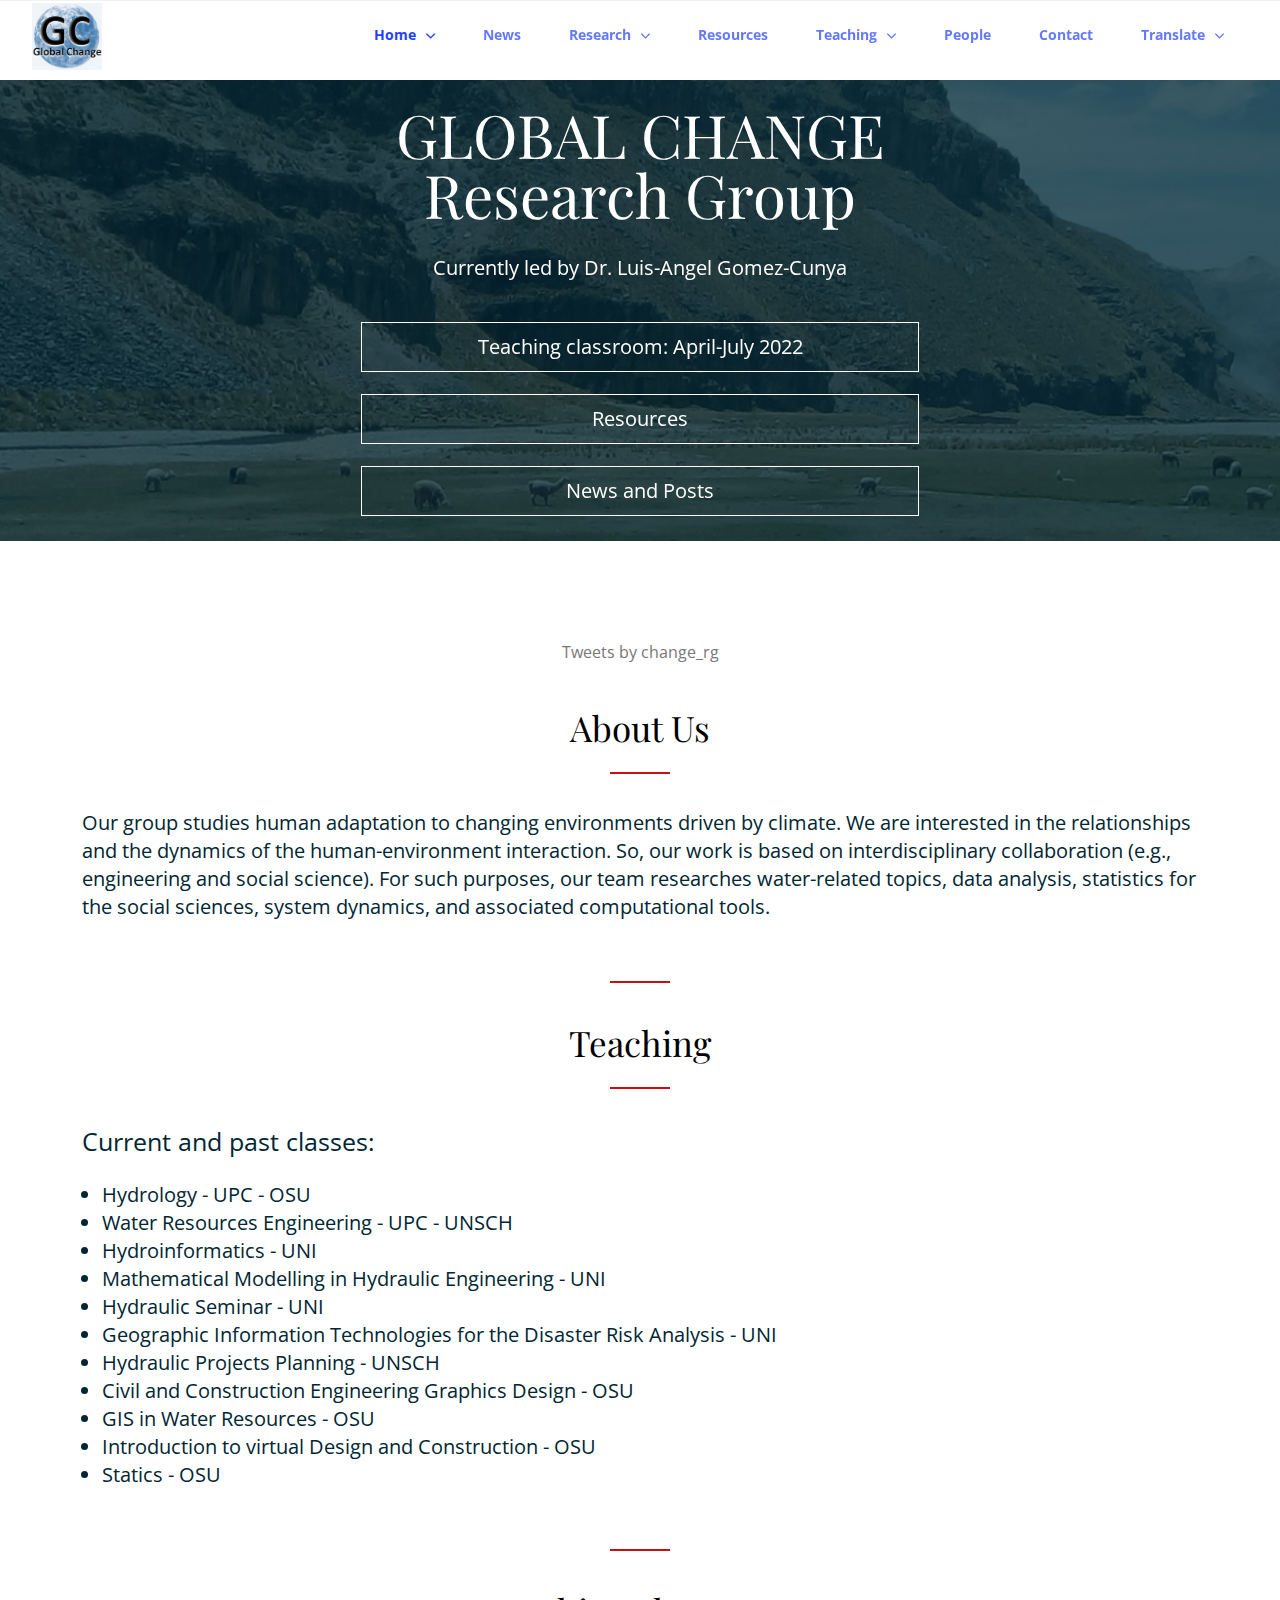
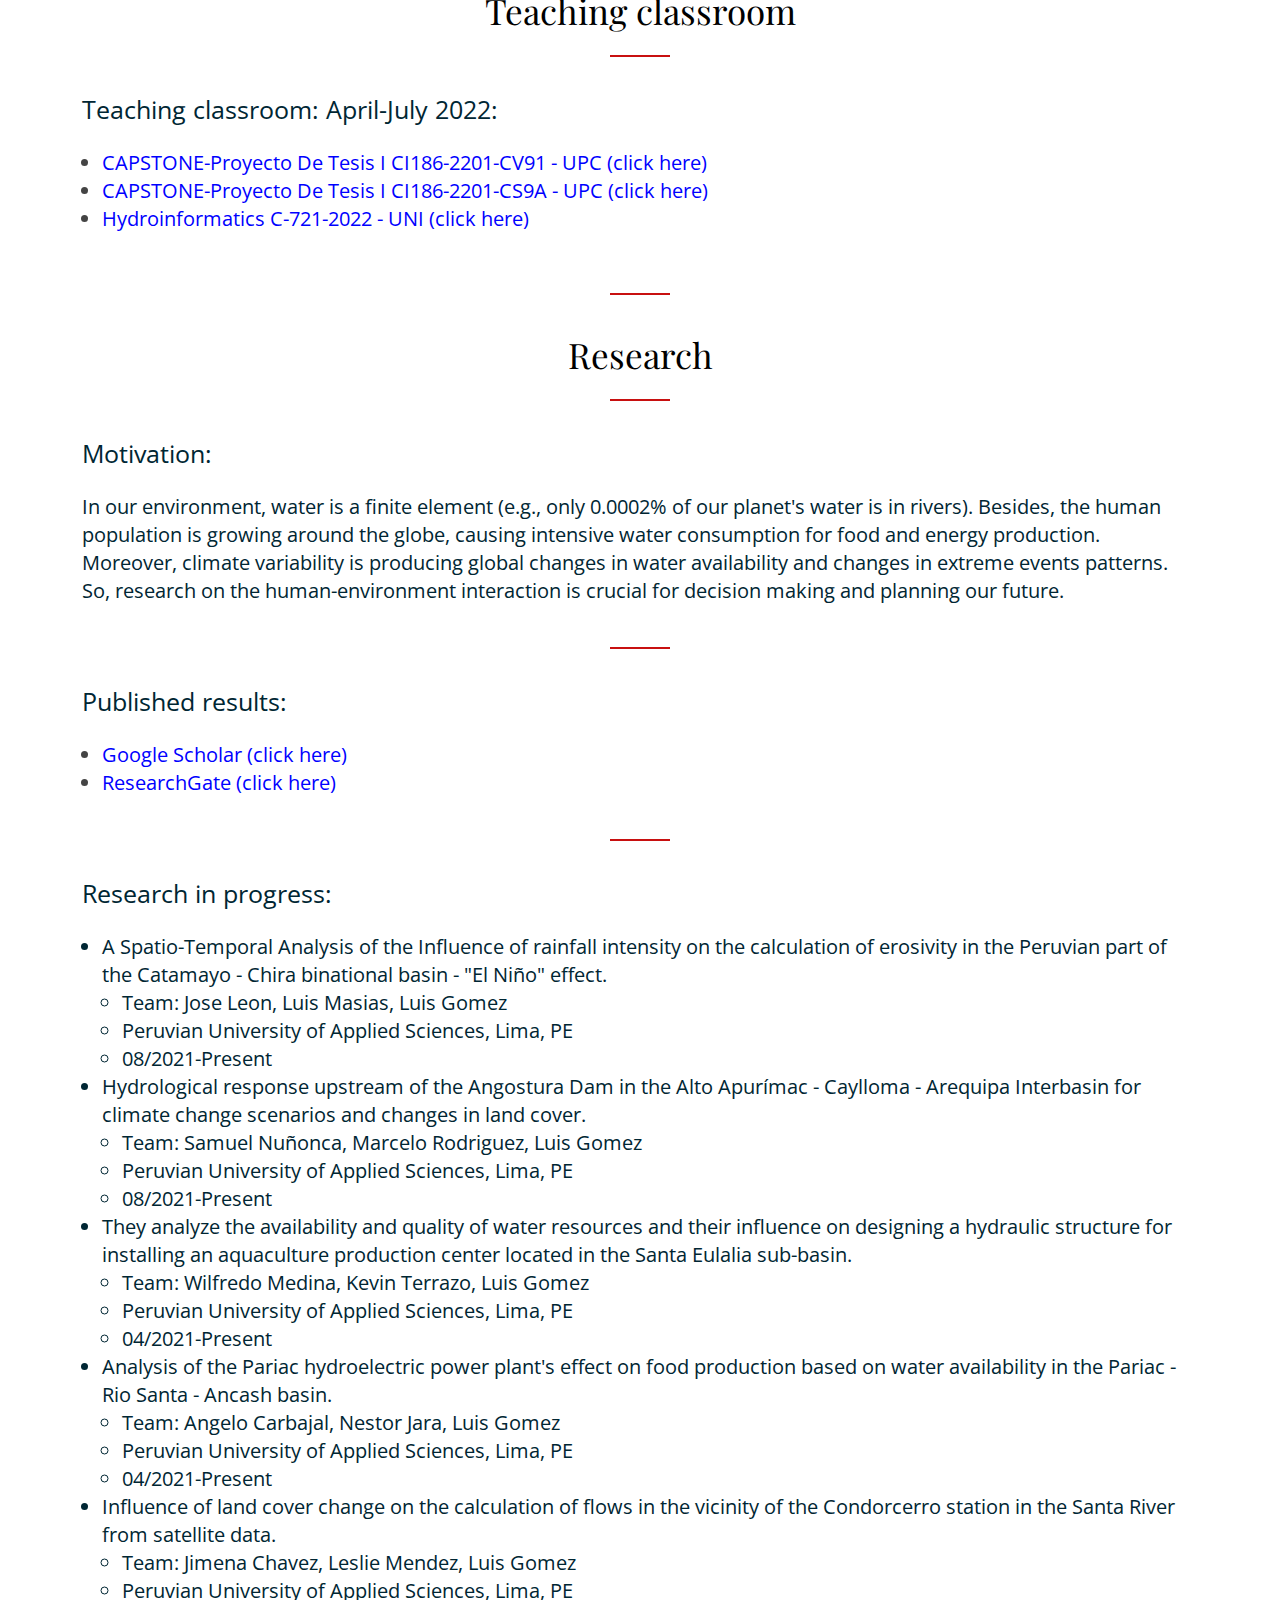
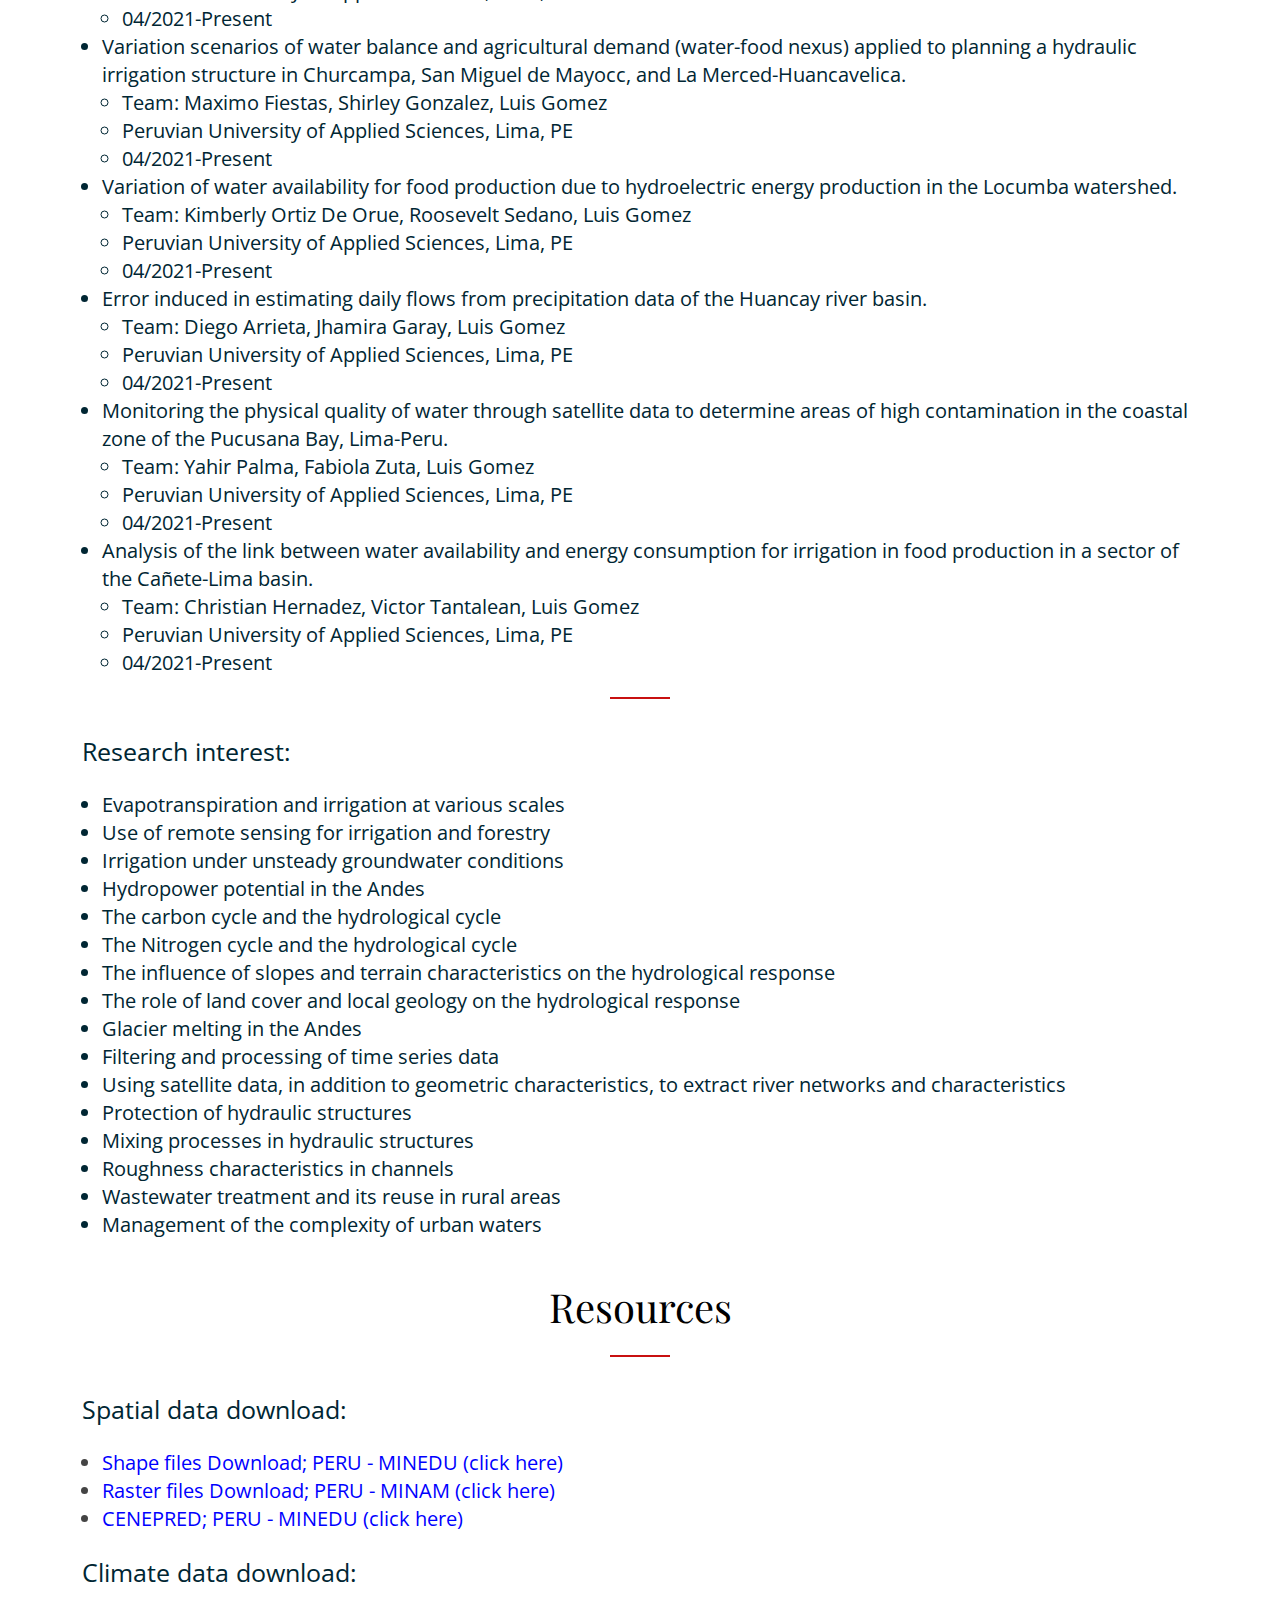
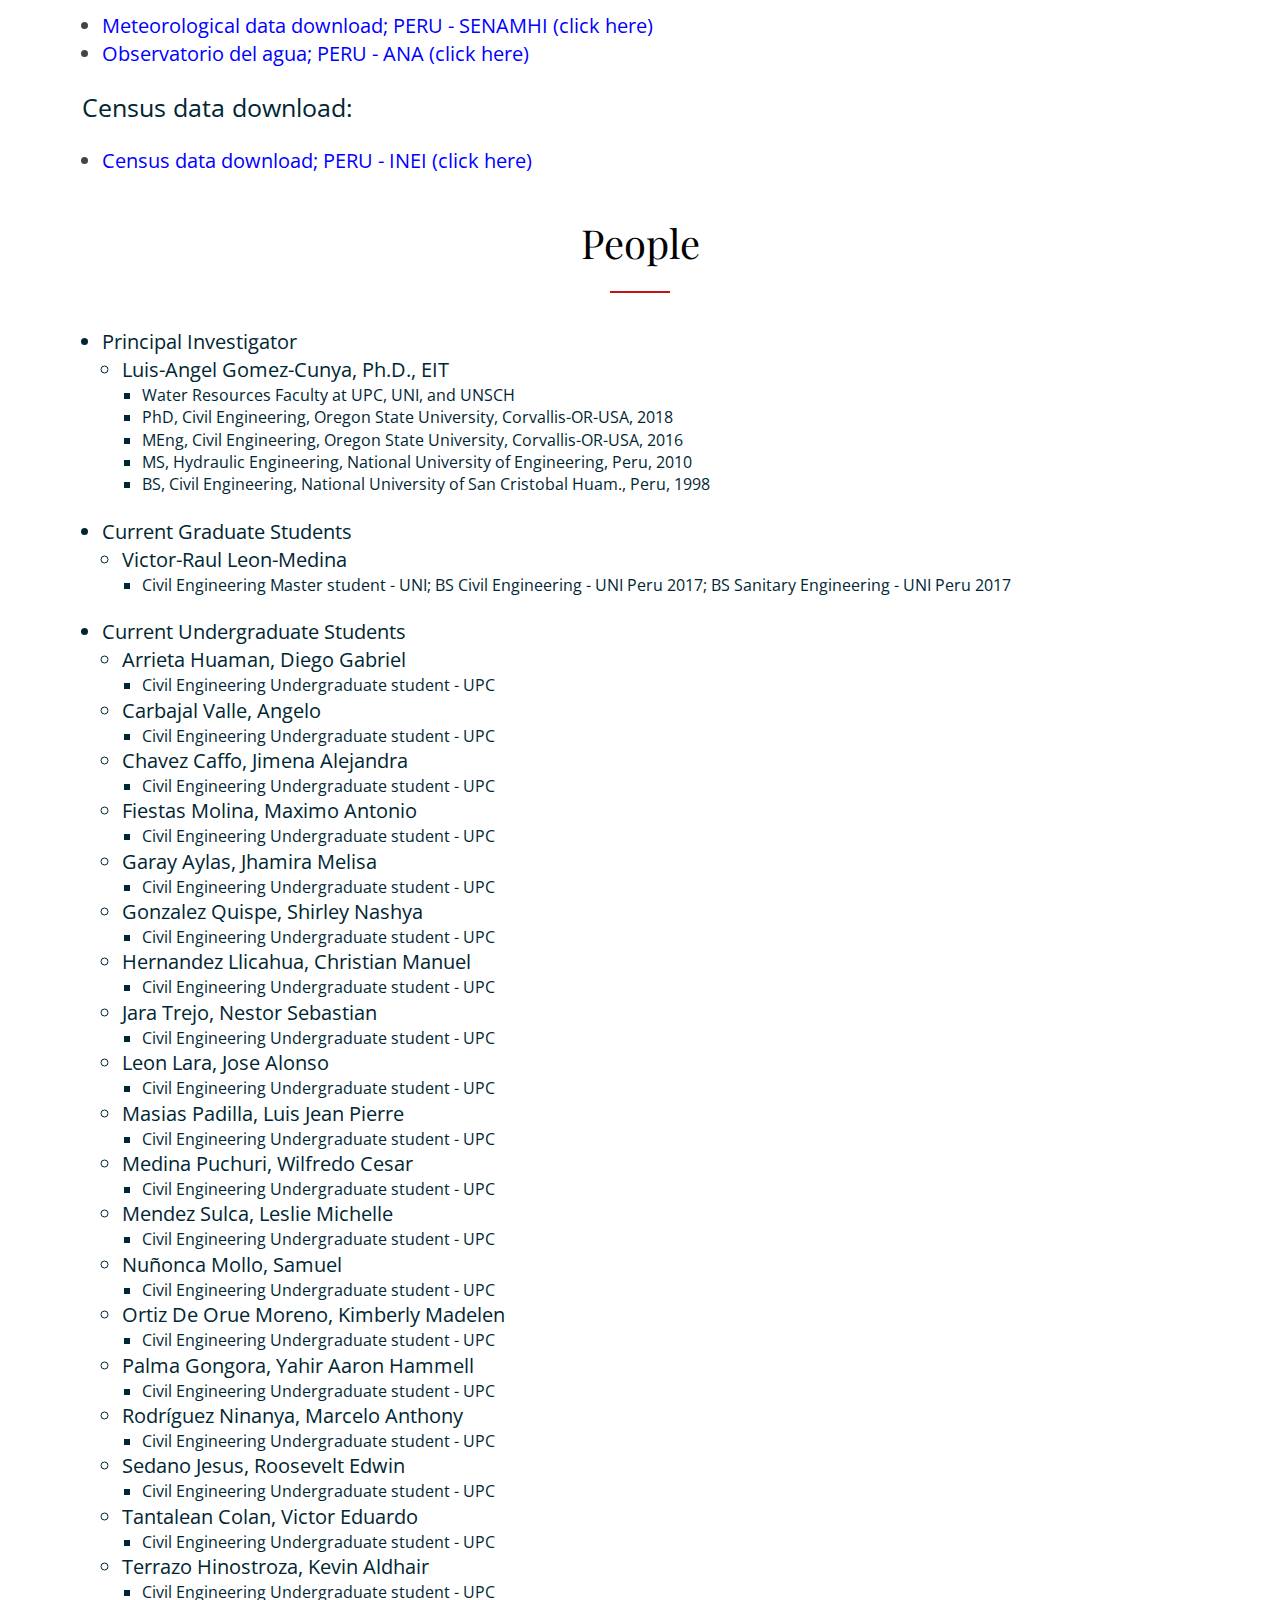
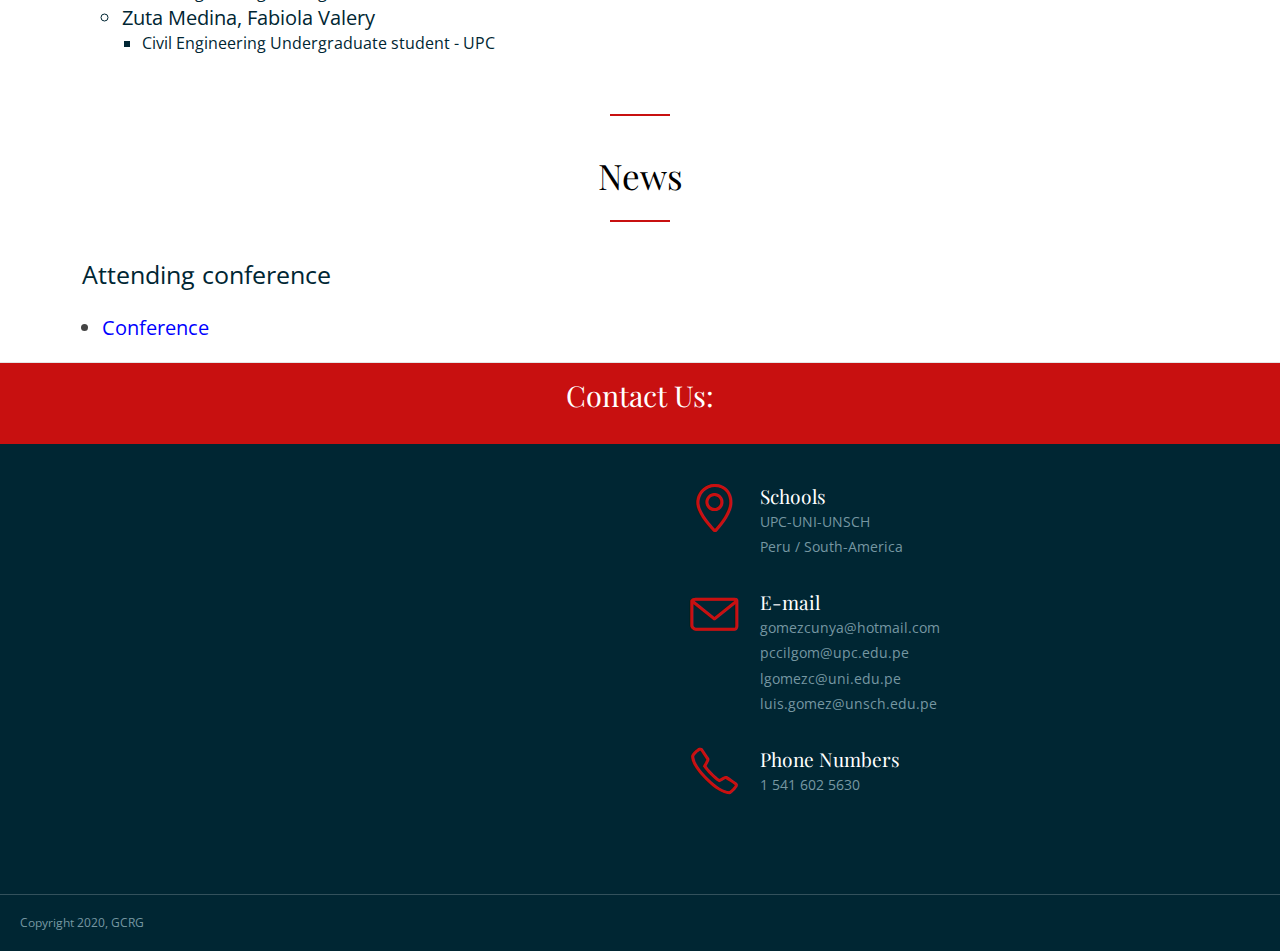
==== index.html @ 6b1e0bbe "Update index.html" ====
<!DOCTYPE html>
<html lang="en-US">
  <head>
    <meta charset="UTF-8">
    <meta name="viewport" content="width=device-width, initial-scale=1.0" />
    <meta name="keywords" content="Food-Energy-Water, water resources engineering, GIS, remote sensing, hydrology, hydraulics">
    <meta name="author" content="Luis-Angel Gomez-Cunya">
    <title>Luis Angel Gomez Cunya - Global Change</title>
    <link rel="stylesheet" href="css/components.css">
    <link rel="stylesheet" href="css/icons.css">
    <link rel="stylesheet" href="css/responsee.css">
    <link rel="stylesheet" href="owl-carousel/owl.carousel.css">
    <link rel="stylesheet" href="owl-carousel/owl.theme.css">     
    <link rel="stylesheet" href="css/template-style.css">
    <link href='https://fonts.googleapis.com/css?family=Playfair+Display&subset=latin,latin-ext' rel='stylesheet' type='text/css'>
    <link href='https://fonts.googleapis.com/css?family=Open+Sans:400,300,700,800&subset=latin,latin-ext' rel='stylesheet' type='text/css'>
    <script type="text/javascript" src="js/jquery-1.8.3.min.js"></script>
    <script type="text/javascript" src="js/jquery-ui.min.js"></script>      
  </head>
  
  <body class="size-1140">

    <!-- PREMIUM FEATURES BUTTON -->
  	<!--<a target="_blank" class="hide-s" href="../template/eleganter-premium-responsive-business-template/" style="position:fixed;top:120px;right:-14px;z-index:10;"><img src="img/premium-features.png" alt=""></a>-->

    <!-- HEADER -->
    <header role="banner" class="position-absolute">    
      <!-- Top Navigation -->
      <nav class="background-transparent background-transparent-hightlight full-width sticky">
        <div class="s-12 l-2">
          <a href="index.html" class="logo">
            <!-- Logo White Version -->
            <img class="logo-white" src="/img/GC_logo.PNG" alt="">
            <!-- Logo Dark Version -->
            <img class="logo-dark" src="/img/GC_logo.PNG" alt="">
          </a>
        </div>
        <div class="top-nav s-12 l-10">
          
          <ul class="right chevron">
            <li class="text-blue text-size-25"><a href="index.html"><b>Home</b></a>
              <ul>
                <li><a href="#aboutUs"><b>About us</b></a></li>
              </ul>
            </li>
            <li class="text-blue text-size-25"><a href="#news"><b>News</b></a></li>
            <li class="text-blue text-size-25"><a href="#research"><b>Research</b></a>
              <ul>
                <li><a href="#PublishedResults">Published results</a></li>
                <li><a href="#ResearchInProgress">Research in progress</a></li>
                <li><a href="#ResearchInterest">Research interest</a></li>
              </ul>
            </li>
            <li class="text-blue text-size-25"><a href="#resources"><b>Resources</b></a></li>
            <li class="text-blue text-size-25"><a href="#teaching"><b>Teaching</b></a>
              <ul>
                <li><a href="#teaching">Teaching</a></li>
                <li><a href="#teaching classroom">Teaching classroom</a></li>
              </ul>
            </li>            
            <li class="text-blue text-size-25"><a href="#people"><b>People</b></a></li>
            <li class="text-blue text-size-25"><a href="#contact"><b>Contact</b></a></li>
            <li class="text-blue text-size-25"><a><b>Translate</b></a>
              <ul>
                <li><a href="http://translate.google.com/translate?u=http://luis-angel-gomez-cunya.ga/?i=1/&sl=&tl=es"><b>Español</b></a></li>
              </ul>
            </li>
          </ul>
        </div>
      </nav>
    </header>
    
    <!-- MAIN -->
    <main role="main">    
      <!-- Main Header -->
      <header>
        <div class="carousel-default owl-carousel carousel-main carousel-nav-white background-dark text-center margin-top-bottom-80">
          <div class="item">
            <div class="s-12">
              <img src="img/header8.jpg" alt="some_text" style="opacity: 0.25;"/>
              <div class="carousel-content">
                <div class="content-center-vertical line">
                  <div class="margin-top-bottom-80">
                    <!-- Title -->
                    <h1 class="text-white margin-bottom-30 text-size-60 text-m-size-30 text-line-height-1">GLOBAL CHANGE<br> Research Group</h1>
                    <div class="s-12 m-10 l-8 center"><p class="text-white text-size-20 margin-bottom-40"> Currently led by Dr. Luis-Angel Gomez-Cunya </p></div>
                    <div class="line">
                      <div class="s-12 m-12 l-3 center">
                        <a class="button button-white-stroke s-12 text-size-20" href="#teaching classroom">Teaching classroom: April-July 2022 </a>
                      </div>       
                    </div>
                    <br />  
                    <div class="line">
                      <div class="s-12 m-12 l-3 center">
                        <a class="button button-white-stroke s-12 text-size-20" href="#resources">Resources </a>
                      </div>       
                    </div>  
                    <br />
                    <div class="line">
                      <div class="s-12 m-12 l-3 center">
                        <a class="button button-white-stroke s-12 text-size-20" href="#news_posts">News and Posts </a>
                      </div>       
                    </div> 
                  </div>
                </div>
              </div>
            </div>
          </div>              
        </div>               
      </header>
    
      <!-- Section ABOUT US -->
      <section class="section" id="news_posts">
        <div class="twt_wrap">
          <a class="twitter-timeline" data-width="800" data-theme="dark" href="https://twitter.com/change_rg?ref_src=twsrc%5Etfw">Tweets by change_rg</a> <script async src="https://platform.twitter.com/widgets.js" charset="utf-8"></script>
        </div>
      </section>
      
      <!-- Section ABOUT US -->
      <section class="section" id="aboutUs">
        <div class="line">
          <h2 class="text-size-35 text-center">About Us</h2>
          <hr class="break-small background-primary break-center">
        </div>
        <div class="line">
          <p class="text-size-20 text-dark">Our group studies human adaptation to changing environments driven by climate. We are interested in the relationships and
             the dynamics of the human-environment interaction. So, our work is based on interdisciplinary collaboration (e.g., engineering and social science). 
             For such purposes, our team researches water-related topics, data analysis, statistics for the social sciences, system dynamics, and associated computational tools.</p>
        </div>    
      </section>

      <!-- Section Teaching -->
      <section class="section" id="teaching">
        <div class="line">
          <h2 class="text-size-35 text-center"> </h2>
          <hr class="break-small background-primary break-center">
        </div>
        <div class="line">
          <h2 class="text-size-35 text-center">Teaching</h2>
          <hr class="break-small background-primary break-center">
        </div>
        <div class="line">
          <p class="text-size-25 text-dark text-bold">Current and past classes:</p>
            <br /> 
            <ul class="diplayText">
              <li class="text-size-20 text-dark">Hydrology - UPC - OSU</li>
              <li class="text-size-20 text-dark">Water Resources Engineering - UPC - UNSCH</li>              
              <li class="text-size-20 text-dark">Hydroinformatics - UNI</li>
              <li class="text-size-20 text-dark">Mathematical Modelling in Hydraulic Engineering - UNI</li>
              <li class="text-size-20 text-dark">Hydraulic Seminar - UNI</li>
              <li class="text-size-20 text-dark">Geographic Information Technologies for the Disaster Risk Analysis - UNI</li>
              <li class="text-size-20 text-dark">Hydraulic Projects Planning - UNSCH</li>
              <li class="text-size-20 text-dark">Civil and Construction Engineering Graphics Design - OSU</li>
              <li class="text-size-20 text-dark">GIS in Water Resources - OSU</li>
              <li class="text-size-20 text-dark">Introduction to virtual Design and Construction - OSU</li>
              <li class="text-size-20 text-dark">Statics - OSU</li>
            </ul>   
        </div>    
      </section>
       
      <!-- Section Teaching Classroom -->
      <section class="section" id="teaching classroom">
        <div class="line">
          <h2 class="text-size-35 text-center"> </h2>
          <hr class="break-small background-primary break-center">
        </div>
        <div class="line">
          <h2 class="text-size-35 text-center">Teaching classroom</h2>
          <hr class="break-small background-primary break-center">
        </div>
        <div class="line">
          <p class="text-size-25 text-dark text-bold">Teaching classroom: April-July 2022:</p>
            <br /> 
            <ul class="diplayText">
              <li class="text-size-20"><a href="https://aulavirtual.upc.edu.pe/ultra/courses/_317752_1/cl/outline" style="color: blue" target="_blank">CAPSTONE-Proyecto De Tesis I CI186-2201-CV91 - UPC (click here)</a></li>              
              <li class="text-size-20"><a href="https://aulavirtual.upc.edu.pe/ultra/courses/_317751_1/cl/outline" style="color: blue" target="_blank">CAPSTONE-Proyecto De Tesis I CI186-2201-CS9A - UPC (click here)</a></li>              
              <li class="text-size-20"><a href="https://aula.upfic.pe/login/index.php" style="color: blue" target="_blank">Hydroinformatics C-721-2022 - UNI (click here)</a></li>              
            </ul>   
        </div> 
      </section>
 
      <!-- Section RESEARCH -->
      <section class="section" id="research">
        <div class="line">
          <h2 class="text-size-35 text-center"> </h2>
          <hr class="break-small background-primary break-center">
        </div>
        <div class="line">
          <h2 class="text-size-35 text-center">Research</h2>
          <hr class="break-small background-primary break-center">
        </div>
        <div class="line">
          <p class="text-size-25 text-dark text-bold">Motivation:</p>
          <br /> 
          <p class="text-size-20 text-dark"> In our environment, water is a finite element (e.g., only 0.0002% of our planet's water is in rivers). 
            Besides, the human population is growing around the globe, causing intensive water consumption for food and energy production. Moreover, 
            climate variability is producing global changes in water availability and changes in extreme events patterns. So, 
            research on the human-environment interaction is crucial for decision making and planning our future.</p>
          <br />  
          <div class="line">
            <div class="line" id="PublishedResults">
              <h2 class="text-size-35 text-center"> </h2>
              <hr class="break-small background-primary break-center">
            </div>
            <p class="text-size-25 text-dark text-bold">Published results:</p>
            <br /> 
            <ul>
              <li class="text-size-20"><a href="https://scholar.google.com/citations?user=yjaXT2kAAAAJ" style="color: blue" target="_blank">Google Scholar (click here)</a></li>              
              <li class="text-size-20"><a href="https://www.researchgate.net/profile/Luis-Angel-Gomez-Cunya" style="color: blue" target="_blank">ResearchGate (click here)</a></li>              
            </ul> 
          </div> 

          <br />  
          <div class="line">
            <div class="line" id="ResearchInProgress">
              <h2 class="text-size-35 text-center"> </h2>
              <hr class="break-small background-primary break-center">
            </div>
            <p class="text-size-25 text-dark text-bold">Research in progress:</p>
            <br /> 
            <ul>
              <li class="text-size-20 text-dark">A Spatio-Temporal Analysis of the Influence of rainfall intensity on the calculation of erosivity in the Peruvian part of the Catamayo - Chira binational basin - "El Niño" effect.
                <ul>
                  <li class="text-size-20 text-dark">Team: Jose Leon, Luis Masias, Luis Gomez </li>
                  <li class="text-size-20 text-dark">Peruvian University of Applied Sciences, Lima, PE</li>
                  <li class="text-size-20 text-dark">08/2021-Present</li>
                </ul>
              </li>
              <li class="text-size-20 text-dark">Hydrological response upstream of the Angostura Dam in the Alto Apurímac - Caylloma - Arequipa Interbasin for climate change scenarios and changes in land cover.
                <ul>
                  <li class="text-size-20 text-dark">Team: Samuel Nuñonca, Marcelo Rodriguez, Luis Gomez </li>
                  <li class="text-size-20 text-dark">Peruvian University of Applied Sciences, Lima, PE</li>
                  <li class="text-size-20 text-dark">08/2021-Present</li>
                </ul> 
              </li>
              <li class="text-size-20 text-dark">They analyze the availability and quality of water resources and their influence on designing a hydraulic structure for installing an aquaculture production center located in the Santa Eulalia sub-basin.
                <ul>
                  <li class="text-size-20 text-dark">Team: Wilfredo Medina, Kevin Terrazo, Luis Gomez </li>
                  <li class="text-size-20 text-dark">Peruvian University of Applied Sciences, Lima, PE</li>
                  <li class="text-size-20 text-dark">04/2021-Present</li>
                </ul> 
              </li>
              <li class="text-size-20 text-dark">Analysis of the Pariac hydroelectric power plant's effect on food production based on water availability in the Pariac - Rio Santa - Ancash basin.
                <ul>
                  <li class="text-size-20 text-dark">Team: Angelo Carbajal, Nestor Jara, Luis Gomez  </li>
                  <li class="text-size-20 text-dark">Peruvian University of Applied Sciences, Lima, PE</li>
                  <li class="text-size-20 text-dark">04/2021-Present</li>
                </ul> 
              </li>
              <li class="text-size-20 text-dark">Influence of land cover change on the calculation of flows in the vicinity of the Condorcerro station in the Santa River from satellite data.
                <ul>
                  <li class="text-size-20 text-dark">Team: Jimena Chavez, Leslie Mendez, Luis Gomez </li>
                  <li class="text-size-20 text-dark">Peruvian University of Applied Sciences, Lima, PE</li>
                  <li class="text-size-20 text-dark">04/2021-Present</li>
                </ul> 
              </li>
              <li class="text-size-20 text-dark">Variation scenarios of water balance and agricultural demand (water-food nexus) applied to planning a hydraulic irrigation structure in Churcampa, San Miguel de Mayocc, and La Merced-Huancavelica.
                <ul>
                  <li class="text-size-20 text-dark">Team: Maximo Fiestas, Shirley Gonzalez, Luis Gomez </li>
                  <li class="text-size-20 text-dark">Peruvian University of Applied Sciences, Lima, PE</li>
                  <li class="text-size-20 text-dark">04/2021-Present</li>
                </ul> 
              </li>
              <li class="text-size-20 text-dark">Variation of water availability for food production due to hydroelectric energy production in the Locumba watershed.
                <ul>
                  <li class="text-size-20 text-dark">Team: Kimberly Ortiz De Orue, Roosevelt Sedano, Luis Gomez </li>
                  <li class="text-size-20 text-dark">Peruvian University of Applied Sciences, Lima, PE</li>
                  <li class="text-size-20 text-dark">04/2021-Present</li>
                </ul> 
              </li>
              <li class="text-size-20 text-dark">Error induced in estimating daily flows from precipitation data of the Huancay river basin.
                <ul>
                  <li class="text-size-20 text-dark">Team: Diego Arrieta, Jhamira Garay, Luis Gomez </li>
                  <li class="text-size-20 text-dark">Peruvian University of Applied Sciences, Lima, PE</li>
                  <li class="text-size-20 text-dark">04/2021-Present</li>
                </ul> 
              </li>
              <li class="text-size-20 text-dark">Monitoring the physical quality of water through satellite data to determine areas of high contamination in the coastal zone of the Pucusana Bay, Lima-Peru.
                <ul>
                  <li class="text-size-20 text-dark">Team: Yahir Palma, Fabiola Zuta, Luis Gomez </li>
                  <li class="text-size-20 text-dark">Peruvian University of Applied Sciences, Lima, PE</li>
                  <li class="text-size-20 text-dark">04/2021-Present</li>
                </ul> 
              </li>
              <li class="text-size-20 text-dark">Analysis of the link between water availability and energy consumption for irrigation in food production in a sector of the Cañete-Lima basin.
                <ul>
                  <li class="text-size-20 text-dark">Team: Christian Hernadez, Victor Tantalean, Luis Gomez </li>
                  <li class="text-size-20 text-dark">Peruvian University of Applied Sciences, Lima, PE</li>
                  <li class="text-size-20 text-dark">04/2021-Present</li>
                </ul> 
              </li>
            </ul> 
          </div> 
          
          <div class="line">
            <div class="line" id="ResearchInterest">
              <h2 class="text-size-35 text-center"> </h2>
              <hr class="break-small background-primary break-center">
            </div>
            <p class="text-size-25 text-dark text-bold">Research interest:</p>
            <br /> 
            <ul>
              <li class="text-size-20 text-dark">Evapotranspiration and irrigation at various scales
              <li class="text-size-20 text-dark">Use of remote sensing for irrigation and forestry
              <li class="text-size-20 text-dark">Irrigation under unsteady groundwater conditions
              <li class="text-size-20 text-dark">Hydropower potential in the Andes
              <li class="text-size-20 text-dark">The carbon cycle and the hydrological cycle
              <li class="text-size-20 text-dark">The Nitrogen cycle and the hydrological cycle
              <li class="text-size-20 text-dark">The influence of slopes and terrain characteristics on the hydrological response
              <li class="text-size-20 text-dark">The role of land cover and local geology on the hydrological response
              <li class="text-size-20 text-dark">Glacier melting in the Andes
              <li class="text-size-20 text-dark">Filtering and processing of time series data
              <li class="text-size-20 text-dark">Using satellite data, in addition to geometric characteristics, to extract river networks and characteristics
              <li class="text-size-20 text-dark">Protection of hydraulic structures
              <li class="text-size-20 text-dark">Mixing processes in hydraulic structures
              <li class="text-size-20 text-dark">Roughness characteristics in channels
              <li class="text-size-20 text-dark">Wastewater treatment and its reuse in rural areas
              <li class="text-size-20 text-dark">Management of the complexity of urban waters
            </ul> 
          </div>    
      </section>

      <!-- Section Resources -->
      <section class="section" id="resources">
        <div class="line">
          <h2 class="text-size-40  text-m-size-40 text-center">Resources</h2>
          <hr class="break-small background-primary break-center">
        </div>
        <div class="line">
          <p class="text-size-25 text-dark text-bold">Spatial data download:</p>
          <br /> 
          <ul>
            <li class="text-size-20"><a href="http://sigmed.minedu.gob.pe/descargas/" style="color: blue" target="_blank">Shape files Download; PERU - MINEDU (click here)</a></li>              
            <li class="text-size-20"><a href="http://geoservidorperu.minam.gob.pe/geoservidor/download_raster.aspx" style="color: blue" target="_blank">Raster files Download; PERU - MINAM (click here)</a></li>              
            <li class="text-size-20"><a href="http://sigrid.cenepred.gob.pe/sigridv3/" style="color: blue" target="_blank">CENEPRED; PERU - MINEDU (click here)</a></li>              
          </ul>

          <br /> 
          <p class="text-size-25 text-dark text-bold">Climate data download:</p>
          <br /> 
          <ul>
            <li class="text-size-20"><a href="https://www.senamhi.gob.pe/?p=descarga-datos-hidrometeorologicos" style="color: blue" target="_blank">Meteorological data download; PERU - SENAMHI (click here)</a></li>              
            <li class="text-size-20"><a href="https://snirh.ana.gob.pe/ObservatorioSNIRH/" style="color: blue" target="_blank">Observatorio del agua; PERU - ANA (click here)</a></li>              
          </ul> 

          <br /> 
          <p class="text-size-25 text-dark text-bold">Census data download:</p>
          <br /> 
          <ul>
            <li class="text-size-20"><a href="https://www.inei.gob.pe/estadisticas/censos/" style="color: blue" target="_blank">Census data download; PERU - INEI (click here)</a></li>              
          </ul> 
        </div> 
      </div>    
      </section>
   
      <!-- Section People -->
      <section class="section" id="people">
        <div class="line">
          <h2 class="text-size-40  text-m-size-40 text-center">People</h2>
          <hr class="break-small background-primary break-center">
        </div>
        <div class="line">
          <ul>
            <li class="text-size-20 text-dark">Principal Investigator
              <ul>
                <li class="text-size-20 text-dark">Luis-Angel Gomez-Cunya, Ph.D., EIT</li>
                <ul>
                  <li class="text-size-16 text-dark">Water Resources Faculty at UPC, UNI, and UNSCH</li>
                  <li class="text-size-16 text-dark">PhD, Civil Engineering, Oregon State University, Corvallis-OR-USA, 2018</li>
                  <li class="text-size-16 text-dark">MEng, Civil Engineering, Oregon State University, Corvallis-OR-USA, 2016</li>
                  <li class="text-size-16 text-dark">MS, Hydraulic Engineering, National University of Engineering, Peru, 2010</li>
                  <li class="text-size-16 text-dark">BS, Civil Engineering, National University of San Cristobal Huam., Peru, 1998</li>
                </ul>
              </ul>
            </li>

            <br /> 
            <li class="text-size-20 text-dark">Current Graduate Students
              <ul>
                <li class="text-size-20 text-dark">Victor-Raul Leon-Medina</li>
                <ul>
                  <li class="text-size-16 text-dark">Civil Engineering Master student - UNI; BS Civil Engineering - UNI Peru 2017; BS Sanitary Engineering - UNI Peru 2017</li>
                </ul>
              </ul>
            </li>

            <br /> 
            <li class="text-size-20 text-dark">Current Undergraduate Students
              <ul>
                <li class="text-size-20 text-dark">Arrieta Huaman, Diego Gabriel</li>
                <ul>
                  <li class="text-size-16 text-dark">Civil Engineering Undergraduate student - UPC</li>
                </ul>
              </ul>
              <ul>
                <li class="text-size-20 text-dark">Carbajal Valle, Angelo</li>
                <ul>
                  <li class="text-size-16 text-dark">Civil Engineering Undergraduate student - UPC</li>
                </ul>
              </ul>
              <ul>
                <li class="text-size-20 text-dark">Chavez Caffo, Jimena Alejandra</li>
                <ul>
                  <li class="text-size-16 text-dark">Civil Engineering Undergraduate student - UPC</li>
                </ul>
              </ul>
              <ul>
                <li class="text-size-20 text-dark">Fiestas Molina, Maximo Antonio</li>
                <ul>
                  <li class="text-size-16 text-dark">Civil Engineering Undergraduate student - UPC</li>
                </ul>
              </ul>
              <ul>
                <li class="text-size-20 text-dark">Garay Aylas, Jhamira Melisa</li>
                <ul>
                  <li class="text-size-16 text-dark">Civil Engineering Undergraduate student - UPC</li>
                </ul>
              </ul>
              <ul>
                <li class="text-size-20 text-dark">Gonzalez Quispe, Shirley Nashya</li>
                <ul>
                  <li class="text-size-16 text-dark">Civil Engineering Undergraduate student - UPC</li>
                </ul>
              </ul>
              <ul>
                <li class="text-size-20 text-dark">Hernandez Llicahua, Christian Manuel</li>
                <ul>
                  <li class="text-size-16 text-dark">Civil Engineering Undergraduate student - UPC</li>
                </ul>
              </ul>
              <ul>
                <li class="text-size-20 text-dark">Jara Trejo, Nestor Sebastian</li>
                <ul>
                  <li class="text-size-16 text-dark">Civil Engineering Undergraduate student - UPC</li>
                </ul>
              </ul>
              <ul>
                <li class="text-size-20 text-dark">Leon Lara, Jose Alonso</li>
                <ul>
                  <li class="text-size-16 text-dark">Civil Engineering Undergraduate student - UPC</li>
                </ul>
              </ul>
              <ul>
                <li class="text-size-20 text-dark">Masias Padilla, Luis Jean Pierre</li>
                <ul>
                  <li class="text-size-16 text-dark">Civil Engineering Undergraduate student - UPC</li>
                </ul>
              </ul>
              <ul>
                <li class="text-size-20 text-dark">Medina Puchuri, Wilfredo Cesar</li>
                <ul>
                  <li class="text-size-16 text-dark">Civil Engineering Undergraduate student - UPC</li>
                </ul>
              </ul>
              <ul>
                <li class="text-size-20 text-dark">Mendez Sulca, Leslie Michelle</li>
                <ul>
                  <li class="text-size-16 text-dark">Civil Engineering Undergraduate student - UPC</li>
                </ul>
              </ul>
              <ul>
                <li class="text-size-20 text-dark">Nuñonca Mollo, Samuel</li>
                <ul>
                  <li class="text-size-16 text-dark">Civil Engineering Undergraduate student - UPC</li>
                </ul>
              </ul>
              <ul>
                <li class="text-size-20 text-dark">Ortiz De Orue Moreno, Kimberly Madelen</li>
                <ul>
                  <li class="text-size-16 text-dark">Civil Engineering Undergraduate student - UPC</li>
                </ul>
              </ul>
              <ul>
                <li class="text-size-20 text-dark">Palma Gongora, Yahir Aaron Hammell</li>
                <ul>
                  <li class="text-size-16 text-dark">Civil Engineering Undergraduate student - UPC</li>
                </ul>
              </ul>
              <ul>
                <li class="text-size-20 text-dark">Rodríguez Ninanya, Marcelo Anthony</li>
                <ul>
                  <li class="text-size-16 text-dark">Civil Engineering Undergraduate student - UPC</li>
                </ul>
              </ul>
              <ul>
                <li class="text-size-20 text-dark">Sedano Jesus, Roosevelt Edwin</li>
                <ul>
                  <li class="text-size-16 text-dark">Civil Engineering Undergraduate student - UPC</li>
                </ul>
              </ul>
              <ul>
                <li class="text-size-20 text-dark">Tantalean Colan, Victor Eduardo</li>
                <ul>
                  <li class="text-size-16 text-dark">Civil Engineering Undergraduate student - UPC</li>
                </ul>
              </ul>
              <ul>
                <li class="text-size-20 text-dark">Terrazo Hinostroza, Kevin Aldhair </li>
                <ul>
                  <li class="text-size-16 text-dark">Civil Engineering Undergraduate student - UPC</li>
                </ul>
              </ul>
              <ul>
                <li class="text-size-20 text-dark">Zuta Medina, Fabiola Valery</li>
                <ul>
                  <li class="text-size-16 text-dark">Civil Engineering Undergraduate student - UPC</li>
                </ul>
              </ul>
            </li>

          </ul> 
        </div>    
      </section>
 
      <!-- Section News -->
      <section class="section" id="news">
        <div class="line">
          <h2 class="text-size-35 text-center"> </h2>
          <hr class="break-small background-primary break-center">
        </div>
        <div class="line">
          <h2 class="text-size-35 text-center">News</h2>
          <hr class="break-small background-primary break-center">
        </div>
        <div class="line">
          <p class="text-size-25 text-dark text-bold">Attending conference</p>
            <br /> 
            <ul class="diplayText">
              <li class="text-size-20"><a href="https://aula.upfic.pe/login/index.php" style="color: blue" target="_blank">Conference</a></li>              
            </ul>   
        </div> 
      </section>
 

    </main>

    <hr class="break margin-top-bottom-0">

    <!-- FOOTER -->
    <footer>
      <!-- Contact Us -->
      <div class="background-primary padding text-center" id="contact">
        <p class="h1">Contact Us: </p>                                                                        
      </div>
      
      <!-- Translate -->
     

      <!-- Main Footer -->
      <section class="background-dark full-width">
        <!-- Map -->
        <div class="s-12 m-12 l-6 margin-m-bottom-2x">
          <div class="s-12 grayscale center">  	  
            <iframe src="https://www.google.com/maps/embed?pb=ChIJxz7uGfbFBZERSi5FzLlsIBQ" width="100%" height="450" frameborder="0" style="border:0"></iframe>
          </div>
        </div>
        
        <!-- Collumn 2 -->
        <div class="s-12 m-12 l-6 margin-m-bottom-2x">
          <div class="padding-2x">
            <div class="line">              
              <div class="float-left">
                  <i class="icon-sli-location-pin text-primary icon3x"></i>
                </div>
                <div class="margin-left-70 margin-bottom-30">
                  <h3 class="margin-bottom-0">Schools</h3>
                  <p>UPC-UNI-UNSCH<br>
                     Peru / South-America
                  </p>               
                </div>
                <div class="float-left">
                  <i class="icon-sli-envelope text-primary icon3x"></i>
                </div>
                <div class="margin-left-70 margin-bottom-30">
                  <h3 class="margin-bottom-0">E-mail</h3>
                  <p>gomezcunya@hotmail.com<br>
                     pccilgom@upc.edu.pe<br>
                     lgomezc@uni.edu.pe<br>
                     luis.gomez@unsch.edu.pe
                  </p>              
                </div>
                <div class="float-left">
                  <i class="icon-sli-phone text-primary icon3x"></i>
                </div>
                <div class="margin-left-70">
                  <h3 class="margin-bottom-0">Phone Numbers</h3>
                  <p>1 541 602 5630<br>
                  </p>             
                </div>
            </div>
          </div>
        </div>  
      </section>
      <hr class="break margin-top-bottom-0" style="border-color: rgba(0, 38, 51, 0.80);">
      
      <!-- Bottom Footer -->
      <section class="padding background-dark full-width">
        <div class="s-12 l-6">
          <p class="text-size-12">Copyright 2020, GCRG</p>
          <p class="text-size-12"> </p>
        </div>
      </section>
    </footer>
    <script type="text/javascript" src="js/responsee.js"></script>
    <script type="text/javascript" src="owl-carousel/owl.carousel.js"></script>
    <script type="text/javascript" src="js/template-scripts.js"></script>
  </body>
</html>
---- css/components.css ----
/*
 * Components CSS - v6 - 2016-07-08
 * https://www.myresponsee.com
 * Copyright 2019, Vision Design - graphic zoo
 * Free to use under the MIT license.
*/
/* Tabs */
.tab-item {
  background: none repeat scroll 0 0 #fff;
  display: none;
  padding: 1.25rem 0;
}
.tab-item.tab-active {
  display: block;
}
.tab-content > .tab-label {
  display: none;
}
.tab-nav > .tab-label {
  float:left;
}
a.tab-label, a.tab-label:link, a.tab-label:visited, a.tab-label:hover {
  background: none repeat scroll 0 0 #262626;
  color: #fff;
  margin-right: 1px;
  padding: 0.625rem 1.25rem;
  transition: background 0.20s linear 0s;
  -o-transition: background 0.20s linear 0s;
  -ms-transition: background 0.20s linear 0s;
  -moz-transition: background 0.20s linear 0s;
  -webkit-transition: background 0.20s linear 0s;
}
a.tab-label:hover,a.tab-label.active-btn {
  background: none repeat scroll 0 0 #999;
}
.tab-label.active-btn {
  cursor: default;
}
.tab-content {
  text-align: left;
}
@media screen and (max-width:768px) {    
  .tab-nav > .tab-label {
    margin: 0.5px 0;
    width: 100%;
  }
}
/* Custom forms */
form.customform input, form.customform select, form.customform textarea, form.customform button {
 font-size:0.9rem;
 font-family:inherit;
 margin-bottom:1.25rem;
} 
form.customform input, form.customform select {height: 2.7rem;}
form.customform input, form.customform textarea, form.customform select { 
 background: none repeat scroll 0 0 #F5F5F5;
 transition: background 0.20s linear 0s;
 -o-transition: background 0.20s linear 0s;
 -ms-transition: background 0.20s linear 0s;
 -moz-transition: background 0.20s linear 0s;
 -webkit-transition: background 0.20s linear 0s;
}
form.customform input:hover, form.customform textarea:hover, form.customform select:hover, form.customform input:focus, form.customform textarea:focus, form.customform select:focus {background: none repeat scroll 0 0 #fff;}
form.customform input, form.customform textarea, form.customform select {
 background: none repeat scroll 0 0 #F5F5F5;
 border: 1px solid #E0E0E0;
 padding: 0.625rem;
 width: 100%;
}
form.customform input[type="file"] {
 border: 1px solid #E0E0E0;
 height: auto;
 max-height: 2.7rem;
 min-height: 2.7rem;
 padding: 0.4rem;
 width: 100%;
}
form.customform input[type="radio"], form.customform input[type="checkbox"] {
 margin-right: 0.625rem;
 width:auto;
 padding:0;
 height:auto;
}
form.customform option {padding: 0.625rem;}
form.customform select[multiple="multiple"] {height: auto;}
form.customform button {
 width: 100%;
 background: none repeat scroll 0 0 #152732;
 border: 0 none;
 color: #fff;
 height: 2.7rem;
 padding: 0.625rem;
 cursor:pointer;
 width: 100%;
 transition: background 0.20s linear 0s;
 -o-transition: background 0.20s linear 0s;
 -ms-transition: background 0.20s linear 0s;
 -moz-transition: background 0.20s linear 0s;
 -webkit-transition: background 0.20s linear 0s;
}
/* Tooltip */
a.tooltip-container,.tooltip-container {
  border-bottom:1px dotted;
  border-bottom-color: color;
  cursor: help;
  font-weight: 600;
}
a .tooltip-content,.tooltip-content {
  background: #152732 none repeat scroll 0 0;
  color: #fff!important;
  border-radius: 3px;
  display: none;
  font-size: 0.8rem;
  font-weight: normal;
  line-height: 1.3rem;
  margin-top: -1.25rem;
  max-width: 300px;
  padding: 0.625rem;
  position: absolute;
  z-index: 10;
}
.tooltip-content::after {
  border-left: 9px solid transparent;
  border-right: 9px solid transparent;
  border-top: 7px solid #152732;
  bottom: -5px;
  clear: both;
  content: "";
  height: 0;
  left: 50%;
  margin-left: -5px;
  position: absolute;
  width: 0;
}
a.tooltip-content.tooltip-bottom,.tooltip-content.tooltip-bottom {
  margin-top: 1.25rem;
}
.tooltip-content.tooltip-bottom::after {
  border-left: 9px solid transparent;
  border-right: 9px solid transparent;
  border-top: 0;
  border-bottom: 7px solid #152732;
  top: -5px;
}
/* Buttons */
.button,a.button,a.button:link,a.button:active,a.button:visited {
  background: #777 none repeat scroll 0 0;
  border: 0;
  color: #fff;
  cursor: pointer;
  display: inline-block;
  font-size: 0.85rem;
  padding: 0.825rem 1rem;
  text-align: center;
  transition: all 0.20s linear 0s;
  -o-transition: all 0.20s linear 0s;
  -ms-transition: all 0.20s linear 0s;
  -moz-transition: all 0.20s linear 0s;
  -webkit-transition: all 0.20s linear 0s;
}
.button.rounded-btn {
  border-radius: 4px;
}
.button.rounded-full-btn {
  border-radius: 100px;
}
.button:hover {box-shadow: 0 0 10px 100px rgba(255,255,255,0.15) inset;}
.button.secondary-btn,a.button.secondary-btn,a.button.secondary-btn:link,a.button.secondary-btn:active,a.button.secondary-btn:visited {
  background: #444 none repeat scroll 0 0;
}
.button.cancel-btn,a.button.cancel-btn,a.button.cancel-btn:link,a.button.cancel-btn:active,a.button.cancel-btn:visited {
  background: #dc003a none repeat scroll 0 0;
}
.button.submit-btn,a.button.submit-btn,a.button.submit-btn:link,a.button.submit-btn:active,a.button.submit-btn:visited {
  background: #b4bf04 none repeat scroll 0 0;
}
.button.reload-btn,a.button.reload-btn,a.button.reload-btn:link,a.button.reload-btn:active,a.button.reload-btn:visited {
  background: #ff9800 none repeat scroll 0 0;
}
.button.disabled-btn {
  cursor: not-allowed!important;
  opacity: 0.2;
}
.button i {
  background: rgba(0, 0, 0, 0.1) none repeat scroll 0 0;
  border-radius: 27px;
  color: #fff!important;
  display: inline-block;
  font-size: 0.8rem;
  height: 27px;
  line-height: 27px;
  margin-right: 5px;
  width: 27px;
  transition: all 0.20s linear 0s;
  -o-transition: all 0.20s linear 0s;
  -ms-transition: all 0.20s linear 0s;
  -moz-transition: all 0.20s linear 0s;
  -webkit-transition: all 0.20s linear 0s;
}
.button:hover > i {
  background: rgba(0, 0, 0, 0.06) none repeat scroll 0 0;
}
.grid .button {
    width: 100%;
}

.twt_wrap {
  text-align: center;
}
.twt_wrap > iframe {
  margin: auto;
}
---- css/icons.css ----
/* Icon font - MFG labs */
@font-face {
  font-family: 'mfg';
    src: url('../font/mfglabsiconset-webfont.eot');
    src: url('../font/mfglabsiconset-webfont.svg#mfg_labs_iconsetregular') format('svg'),
   		   url('../font/mfglabsiconset-webfont.eot?#iefix') format('embedded-opentype'),
         url('../font/mfglabsiconset-webfont.woff') format('woff'),
         url('../font/mfglabsiconset-webfont.ttf') format('truetype');
    font-weight: normal;
    font-style: normal;
}

.icon-cloud,
.icon-at,
.icon-plus,
.icon-minus,
.icon-arrow_up,
.icon-arrow_down,
.icon-arrow_right,
.icon-arrow_left,
.icon-chevron_down,
.icon-chevron_up,
.icon-chevron_right,
.icon-chevron_left,
.icon-reorder,
.icon-list,
.icon-reorder_square,
.icon-reorder_square_line,
.icon-coverflow,
.icon-coverflow_line,
.icon-pause,
.icon-play,
.icon-step_forward,
.icon-step_backward,
.icon-fast_forward,
.icon-fast_backward,
.icon-cloud_upload,
.icon-cloud_download,
.icon-data_science,
.icon-data_science_black,
.icon-globe,
.icon-globe_black,
.icon-math_ico,
.icon-math,
.icon-math_black,
.icon-paperplane_ico,
.icon-paperplane,
.icon-paperplane_black,
.icon-color_balance,
.icon-star,
.icon-star_half,
.icon-star_empty,
.icon-star_half_empty,
.icon-reload,
.icon-heart,
.icon-heart_broken,
.icon-hashtag,
.icon-reply,
.icon-retweet,
.icon-signin,
.icon-signout,
.icon-download,
.icon-upload,
.icon-placepin,
.icon-display_screen,
.icon-tablet,
.icon-smartphone,
.icon-connected_object,
.icon-lock,
.icon-unlock,
.icon-camera,
.icon-isight,
.icon-video_camera,
.icon-random,
.icon-message,
.icon-discussion,
.icon-calendar,
.icon-ringbell,
.icon-movie,
.icon-mail,
.icon-pen,
.icon-settings,
.icon-measure,
.icon-vector,
.icon-vector_pen,
.icon-mute_on,
.icon-mute_off,
.icon-home,
.icon-sheet,
.icon-arrow_big_right,
.icon-arrow_big_left,
.icon-arrow_big_down,
.icon-arrow_big_up,
.icon-dribbble_circle,
.icon-dribbble,
.icon-facebook_circle,
.icon-facebook,
.icon-git_circle_alt,
.icon-git_circle,
.icon-git,
.icon-octopus,
.icon-twitter_circle,
.icon-twitter,
.icon-google_plus_circle,
.icon-google_plus,
.icon-linked_in_circle,
.icon-linked_in,
.icon-instagram,
.icon-instagram_circle,
.icon-mfg_icon,
.icon-xing,
.icon-xing_circle,
.icon-mfg_icon_circle,
.icon-user,
.icon-user_male,
.icon-user_female,
.icon-users,
.icon-file_open,
.icon-file_close,
.icon-file_alt,
.icon-file_close_alt,
.icon-attachment,
.icon-check,
.icon-cross_mark,
.icon-cancel_circle,
.icon-check_circle,
.icon-magnifying,
.icon-inbox,
.icon-clock,
.icon-stopwatch,
.icon-hourglass,
.icon-trophy,
.icon-unlock_alt,
.icon-lock_alt,
.icon-arrow_doubled_right,
.icon-arrow_doubled_left,
.icon-arrow_doubled_down,
.icon-arrow_doubled_up,
.icon-link,
.icon-warning,
.icon-warning_alt,
.icon-magnifying_plus,
.icon-magnifying_minus,
.icon-white_question,
.icon-black_question,
.icon-stop,
.icon-share,
.icon-eye,
.icon-trash_can,
.icon-hard_drive,
.icon-information_black,
.icon-information_white,
.icon-printer,
.icon-letter,
.icon-soundcloud,
.icon-soundcloud_circle,
.icon-anchor,
.icon-female_sign,
.icon-male_sign,
.icon-joystick,
.icon-high_voltage,
.icon-fire,
.icon-newspaper,
.icon-chart,
.icon-spread,
.icon-spinner_1,
.icon-spinner_2,
.icon-chart_alt,
.icon-label,
.icon-brush,
.icon-refresh,
.icon-node,
.icon-node_2,
.icon-node_3,
.icon-link_2_nodes,
.icon-link_3_nodes,
.icon-link_loop_nodes,
.icon-node_size,
.icon-node_color,
.icon-layout_directed,
.icon-layout_radial,
.icon-layout_hierarchical,
.icon-node_link_direction,
.icon-node_link_short_path,
.icon-node_cluster,
.icon-display_graph,
.icon-node_link_weight,
.icon-more_node_links,
.icon-node_shape,
.icon-node_icon,
.icon-node_text,
.icon-node_link_text,
.icon-node_link_color,
.icon-node_link_shape,
.icon-credit_card,
.icon-disconnect,
.icon-graph,
.icon-new_user {
  font-family: 'mfg';
  font-style: normal;
  font-variant: normal;
  font-weight: normal;
  color:#e3e3e3;
  speak: none; 
  text-transform: none;
  /* Better Font Rendering =========== */
  -webkit-font-smoothing: antialiased;
  -moz-osx-font-smoothing: grayscale;
}
.icon2x {font-size: 2rem;}
.icon3x {font-size: 3rem;}

.icon-cloud:before { content: "\2601"; }
.icon-at:before { content: "\0040"; }
.icon-plus:before { content: "\002B"; }
.icon-minus:before { content: "\2212"; }
.icon-arrow_up:before { content: "\2191"; }
.icon-arrow_down:before { content: "\2193"; }
.icon-arrow_right:before { content: "\2192"; }
.icon-arrow_left:before { content: "\2190"; }
.icon-chevron_down:before { content: "\f004"; }
.icon-chevron_up:before { content: "\f005"; }
.icon-chevron_right:before { content: "\f006"; }
.icon-chevron_left:before { content: "\f007"; }
.icon-reorder:before { content: "\f008"; }
.icon-list:before { content: "\f009"; }
.icon-reorder_square:before { content: "\f00a"; }
.icon-reorder_square_line:before { content: "\f00b"; }
.icon-coverflow:before { content: "\f00c"; }
.icon-coverflow_line:before { content: "\f00d"; }
.icon-pause:before { content: "\f00e"; }
.icon-play:before { content: "\f00f"; }
.icon-step_forward:before { content: "\f010"; }
.icon-step_backward:before { content: "\f011"; }
.icon-fast_forward:before { content: "\f012"; }
.icon-fast_backward:before { content: "\f013"; }
.icon-cloud_upload:before { content: "\f014"; }
.icon-cloud_download:before { content: "\f015"; }
.icon-data_science:before { content: "\f016"; }
.icon-data_science_black:before { content: "\f017"; }
.icon-globe:before { content: "\f018"; }
.icon-globe_black:before { content: "\f019"; }
.icon-math_ico:before { content: "\f01a"; }
.icon-math:before { content: "\f01b"; }
.icon-math_black:before { content: "\f01c"; }
.icon-paperplane_ico:before { content: "\f01d"; }
.icon-paperplane:before { content: "\f01e"; }
.icon-paperplane_black:before { content: "\f01f"; }
.icon-color_balance:before { content: "\f020"; }
.icon-star:before { content: "\2605"; }
.icon-star_half:before { content: "\f022"; }
.icon-star_empty:before { content: "\2606"; }
.icon-star_half_empty:before { content: "\f024"; }
.icon-reload:before { content: "\f025"; }
.icon-heart:before { content: "\2665"; }
.icon-heart_broken:before { content: "\f028"; }
.icon-hashtag:before { content: "\f029"; }
.icon-reply:before { content: "\f02a"; }
.icon-retweet:before { content: "\f02b"; }
.icon-signin:before { content: "\f02c"; }
.icon-signout:before { content: "\f02d"; }
.icon-download:before { content: "\f02e"; }
.icon-upload:before { content: "\f02f"; }
.icon-placepin:before { content: "\f031"; }
.icon-display_screen:before { content: "\f032"; }
.icon-tablet:before { content: "\f033"; }
.icon-smartphone:before { content: "\f034"; }
.icon-connected_object:before { content: "\f035"; }
.icon-lock:before { content: "\F512"; }
.icon-unlock:before { content: "\F513"; }
.icon-camera:before { content: "\F4F7"; }
.icon-isight:before { content: "\f039"; }
.icon-video_camera:before { content: "\f03a"; }
.icon-random:before { content: "\f03b"; }
.icon-message:before { content: "\F4AC"; }
.icon-discussion:before { content: "\f03d"; }
.icon-calendar:before { content: "\F4C5"; }
.icon-ringbell:before { content: "\f03f"; }
.icon-movie:before { content: "\f040"; }
.icon-mail:before { content: "\2709"; }
.icon-pen:before { content: "\270F"; }
.icon-settings:before { content: "\9881"; }
.icon-measure:before { content: "\f044"; }
.icon-vector:before { content: "\f045"; }
.icon-vector_pen:before { content: "\2712"; }
.icon-mute_on:before { content: "\f047"; }
.icon-mute_off:before { content: "\f048"; }
.icon-home:before { content: "\2302"; }
.icon-sheet:before { content: "\f04a"; }
.icon-arrow_big_right:before { content: "\21C9"; }
.icon-arrow_big_left:before { content: "\21C7"; }
.icon-arrow_big_down:before { content: "\21CA"; }
.icon-arrow_big_up:before { content: "\21C8"; }
.icon-dribbble_circle:before { content: "\f04f"; }
.icon-dribbble:before { content: "\f050"; }
.icon-facebook_circle:before { content: "\f051"; }
.icon-facebook:before { content: "\f052"; }
.icon-git_circle_alt:before { content: "\f053"; }
.icon-git_circle:before { content: "\f054"; }
.icon-git:before { content: "\f055"; }
.icon-octopus:before { content: "\f056"; }
.icon-twitter_circle:before { content: "\f057"; }
.icon-twitter:before { content: "\f058"; }
.icon-google_plus_circle:before { content: "\f059"; }
.icon-google_plus:before { content: "\f05a"; }
.icon-linked_in_circle:before { content: "\f05b"; }
.icon-linked_in:before { content: "\f05c"; }
.icon-instagram:before { content: "\f05d"; }
.icon-instagram_circle:before { content: "\f05e"; }
.icon-mfg_icon:before { content: "\f05f"; }
.icon-xing:before { content: "\F532"; }
.icon-xing_circle:before { content: "\F533"; }
.icon-mfg_icon_circle:before { content: "\f060"; }
.icon-user:before { content: "\f061"; }
.icon-user_male:before { content: "\f062"; }
.icon-user_female:before { content: "\f063"; }
.icon-users:before { content: "\f064"; }
.icon-file_open:before { content: "\F4C2"; }
.icon-file_close:before { content: "\f067"; }
.icon-file_alt:before { content: "\f068"; }
.icon-file_close_alt:before { content: "\f069"; }
.icon-attachment:before { content: "\f06a"; }
.icon-check:before { content: "\2713"; }
.icon-cross_mark:before { content: "\274C"; }
.icon-cancel_circle:before { content: "\F06E"; }
.icon-check_circle:before { content: "\f06d"; }
.icon-magnifying:before { content: "\F50D"; }
.icon-inbox:before { content: "\f070"; }
.icon-clock:before { content: "\23F2"; }
.icon-stopwatch:before { content: "\23F1"; }
.icon-hourglass:before { content: "\231B"; }
.icon-trophy:before { content: "\f074"; }
.icon-unlock_alt:before { content: "\F075"; }
.icon-lock_alt:before { content: "\F510"; }
.icon-arrow_doubled_right:before { content: "\21D2"; }
.icon-arrow_doubled_left:before { content: "\21D0"; }
.icon-arrow_doubled_down:before { content: "\21D3"; }
.icon-arrow_doubled_up:before { content: "\21D1"; }
.icon-link:before { content: "\f07B"; }
.icon-warning:before { content: "\2757"; }
.icon-warning_alt:before { content: "\2755"; }
.icon-magnifying_plus:before { content: "\f07E"; }
.icon-magnifying_minus:before { content: "\f07F"; }
.icon-white_question:before { content: "\2754"; }
.icon-black_question:before { content: "\2753"; }
.icon-stop:before { content: "\f080"; }
.icon-share:before { content: "\f081"; }
.icon-eye:before { content: "\f082"; }
.icon-trash_can:before { content: "\f083"; }
.icon-hard_drive:before { content: "\f084"; }
.icon-information_black:before { content: "\f085"; }
.icon-information_white:before { content: "\f086"; }
.icon-printer:before { content: "\f087"; }
.icon-letter:before { content: "\f088"; }
.icon-soundcloud:before { content: "\f089"; }
.icon-soundcloud_circle:before { content: "\f08A"; }
.icon-anchor:before { content: "\2693"; }
.icon-female_sign:before { content: "\2640"; }
.icon-male_sign:before { content: "\2642"; }
.icon-joystick:before { content: "\F514"; }
.icon-high_voltage:before { content: "\26A1"; }
.icon-fire:before { content: "\F525"; }
.icon-newspaper:before { content: "\F4F0"; }
.icon-chart:before { content: "\F526"; }
.icon-spread:before { content: "\F527"; }
.icon-spinner_1:before { content: "\F528"; }
.icon-spinner_2:before { content: "\F529"; }
.icon-chart_alt:before { content: "\F530"; }
.icon-label:before { content: "\F531"; }
.icon-brush:before { content: "\E000"; }
.icon-refresh:before { content: "\E001"; }
.icon-node:before { content: "\E002"; }
.icon-node_2:before { content: "\E003"; }
.icon-node_3:before { content: "\E004"; }
.icon-link_2_nodes:before { content: "\E005"; }
.icon-link_3_nodes:before { content: "\E006"; }
.icon-link_loop_nodes:before { content: "\E007"; }
.icon-node_size:before { content: "\E008"; }
.icon-node_color:before { content: "\E009"; }
.icon-layout_directed:before { content: "\E010"; }
.icon-layout_radial:before { content: "\E011"; }
.icon-layout_hierarchical:before { content: "\E012"; }
.icon-node_link_direction:before { content: "\E013"; }
.icon-node_link_short_path:before { content: "\E014"; }
.icon-node_cluster:before { content: "\E015"; }
.icon-display_graph:before { content: "\E016"; }
.icon-node_link_weight:before { content: "\E017"; }
.icon-more_node_links:before { content: "\E018"; }
.icon-node_shape:before { content: "\E00A"; }
.icon-node_icon:before { content: "\E00B"; }
.icon-node_text:before { content: "\E00C"; }
.icon-node_link_text:before { content: "\E00D"; }
.icon-node_link_color:before { content: "\E00E"; }
.icon-node_link_shape:before { content: "\E00F"; }
.icon-credit_card:before { content: "\F4B3"; }
.icon-disconnect:before { content: "\F534"; }
.icon-graph:before { content: "\F535"; }
.icon-new_user:before { content: "\F536"; }


/* Icon font - Simple Line Icons */
@font-face {
  font-family: 'sli';
  src: url('../font/Simple-Line-Icons.eot?v=2.2.2');
  src: url('../font/Simple-Line-Icons.eot?v=2.2.2#iefix') format('embedded-opentype'), url('../font/Simple-Line-Icons.ttf?v=2.2.2') format('truetype'), url('../font/Simple-Line-Icons.woff2?v=2.2.2') format('woff2'), url('../font/Simple-Line-Icons.woff?v=2.2.2') format('woff'), url('../font/Simple-Line-Icons.svg?v=2.2.2#simple-line-icons') format('svg');
  font-weight: normal;
  font-style: normal;
}

.icon-sli-user,
.icon-sli-people,
.icon-sli-user-female,
.icon-sli-user-follow,
.icon-sli-user-following,
.icon-sli-user-unfollow,
.icon-sli-login,
.icon-sli-logout,
.icon-sli-emotsmile,
.icon-sli-phone,
.icon-sli-call-end,
.icon-sli-call-in,
.icon-sli-call-out,
.icon-sli-map,
.icon-sli-location-pin,
.icon-sli-direction,
.icon-sli-directions,
.icon-sli-compass,
.icon-sli-layers,
.icon-sli-menu,
.icon-sli-list,
.icon-sli-options-vertical,
.icon-sli-options,
.icon-sli-arrow-down,
.icon-sli-arrow-left,
.icon-sli-arrow-right,
.icon-sli-arrow-up,
.icon-sli-arrow-up-circle,
.icon-sli-arrow-left-circle,
.icon-sli-arrow-right-circle,
.icon-sli-arrow-down-circle,
.icon-sli-check,
.icon-sli-clock,
.icon-sli-plus,
.icon-sli-minus,
.icon-sli-close,
.icon-sli-organization,
.icon-sli-trophy,
.icon-sli-screen-smartphone,
.icon-sli-screen-desktop,
.icon-sli-plane,
.icon-sli-notebook,
.icon-sli-mustache,
.icon-sli-mouse,
.icon-sli-magnet,
.icon-sli-energy,
.icon-sli-disc,
.icon-sli-cursor,
.icon-sli-cursor-move,
.icon-sli-crop,
.icon-sli-chemistry,
.icon-sli-speedometer,
.icon-sli-shield,
.icon-sli-screen-tablet,
.icon-sli-magic-wand,
.icon-sli-hourglass,
.icon-sli-graduation,
.icon-sli-ghost,
.icon-sli-game-controller,
.icon-sli-fire,
.icon-sli-eyeglass,
.icon-sli-envelope-open,
.icon-sli-envelope-letter,
.icon-sli-bell,
.icon-sli-badge,
.icon-sli-anchor,
.icon-sli-wallet,
.icon-sli-vector,
.icon-sli-speech,
.icon-sli-puzzle,
.icon-sli-printer,
.icon-sli-present,
.icon-sli-playlist,
.icon-sli-pin,
.icon-sli-picture,
.icon-sli-handbag,
.icon-sli-globe-alt,
.icon-sli-globe,
.icon-sli-folder-alt,
.icon-sli-folder,
.icon-sli-film,
.icon-sli-feed,
.icon-sli-drop,
.icon-sli-drawer,
.icon-sli-docs,
.icon-sli-doc,
.icon-sli-diamond,
.icon-sli-cup,
.icon-sli-calculator,
.icon-sli-bubbles,
.icon-sli-briefcase,
.icon-sli-book-open,
.icon-sli-basket-loaded,
.icon-sli-basket,
.icon-sli-bag,
.icon-sli-action-undo,
.icon-sli-action-redo,
.icon-sli-wrench,
.icon-sli-umbrella,
.icon-sli-trash,
.icon-sli-tag,
.icon-sli-support,
.icon-sli-frame,
.icon-sli-size-fullscreen,
.icon-sli-size-actual,
.icon-sli-shuffle,
.icon-sli-share-alt,
.icon-sli-share,
.icon-sli-rocket,
.icon-sli-question,
.icon-sli-pie-chart,
.icon-sli-pencil,
.icon-sli-note,
.icon-sli-loop,
.icon-sli-home,
.icon-sli-grid,
.icon-sli-graph,
.icon-sli-microphone,
.icon-sli-music-tone-alt,
.icon-sli-music-tone,
.icon-sli-earphones-alt,
.icon-sli-earphones,
.icon-sli-equalizer,
.icon-sli-like,
.icon-sli-dislike,
.icon-sli-control-start,
.icon-sli-control-rewind,
.icon-sli-control-play,
.icon-sli-control-pause,
.icon-sli-control-forward,
.icon-sli-control-end,
.icon-sli-volume-1,
.icon-sli-volume-2,
.icon-sli-volume-off,
.icon-sli-calendar,
.icon-sli-bulb,
.icon-sli-chart,
.icon-sli-ban,
.icon-sli-bubble,
.icon-sli-camrecorder,
.icon-sli-camera,
.icon-sli-cloud-download,
.icon-sli-cloud-upload,
.icon-sli-envelope,
.icon-sli-eye,
.icon-sli-flag,
.icon-sli-heart,
.icon-sli-info,
.icon-sli-key,
.icon-sli-link,
.icon-sli-lock,
.icon-sli-lock-open,
.icon-sli-magnifier,
.icon-sli-magnifier-add,
.icon-sli-magnifier-remove,
.icon-sli-paper-clip,
.icon-sli-paper-plane,
.icon-sli-power,
.icon-sli-refresh,
.icon-sli-reload,
.icon-sli-settings,
.icon-sli-star,
.icon-sli-symbol-female,
.icon-sli-symbol-male,
.icon-sli-target,
.icon-sli-credit-card,
.icon-sli-paypal,
.icon-sli-social-tumblr,
.icon-sli-social-twitter,
.icon-sli-social-facebook,
.icon-sli-social-instagram,
.icon-sli-social-linkedin,
.icon-sli-social-pinterest,
.icon-sli-social-github,
.icon-sli-social-google,
.icon-sli-social-reddit,
.icon-sli-social-skype,
.icon-sli-social-dribbble,
.icon-sli-social-behance,
.icon-sli-social-foursqare,
.icon-sli-social-soundcloud,
.icon-sli-social-spotify,
.icon-sli-social-stumbleupon,
.icon-sli-social-youtube,
.icon-sli-social-dropbox {
  font-family: 'sli';
  font-style: normal;  
  font-variant: normal;
  font-weight: normal;
  color:#e3e3e3;
  speak: none;
  text-transform: none;
  /* Better Font Rendering =========== */
  -webkit-font-smoothing: antialiased;
  -moz-osx-font-smoothing: grayscale;
}
.icon-sli-user:before { content: "\e005"; }
.icon-sli-people:before { content: "\e001"; }
.icon-sli-user-female:before { content: "\e000"; }
.icon-sli-user-follow:before { content: "\e002"; }
.icon-sli-user-following:before { content: "\e003"; }
.icon-sli-user-unfollow:before { content: "\e004"; }
.icon-sli-login:before { content: "\e066"; }
.icon-sli-logout:before { content: "\e065"; }
.icon-sli-emotsmile:before { content: "\e021"; }
.icon-sli-phone:before { content: "\e600"; }
.icon-sli-call-end:before { content: "\e048"; }
.icon-sli-call-in:before { content: "\e047"; }
.icon-sli-call-out:before { content: "\e046"; }
.icon-sli-map:before { content: "\e033"; }
.icon-sli-location-pin:before { content: "\e096"; }
.icon-sli-direction:before { content: "\e042"; }
.icon-sli-directions:before { content: "\e041"; }
.icon-sli-compass:before { content: "\e045"; }
.icon-sli-layers:before { content: "\e034"; }
.icon-sli-menu:before { content: "\e601"; }
.icon-sli-list:before { content: "\e067"; }
.icon-sli-options-vertical:before { content: "\e602"; }
.icon-sli-options:before { content: "\e603"; }
.icon-sli-arrow-down:before { content: "\e604"; }
.icon-sli-arrow-left:before { content: "\e605"; }
.icon-sli-arrow-right:before { content: "\e606"; }
.icon-sli-arrow-up:before { content: "\e607"; }
.icon-sli-arrow-up-circle:before { content: "\e078"; }
.icon-sli-arrow-left-circle:before { content: "\e07a"; }
.icon-sli-arrow-right-circle:before { content: "\e079"; }
.icon-sli-arrow-down-circle:before { content: "\e07b"; }
.icon-sli-check:before { content: "\e080"; }
.icon-sli-clock:before { content: "\e081"; }
.icon-sli-plus:before { content: "\e095"; }
.icon-sli-minus:before { content: "\e615"; }
.icon-sli-close:before { content: "\e082"; }
.icon-sli-organization:before { content: "\e616"; }

.icon-sli-trophy:before { content: "\e006"; }
.icon-sli-screen-smartphone:before { content: "\e010"; }
.icon-sli-screen-desktop:before { content: "\e011"; }
.icon-sli-plane:before { content: "\e012"; }
.icon-sli-notebook:before { content: "\e013"; }
.icon-sli-mustache:before { content: "\e014"; }
.icon-sli-mouse:before { content: "\e015"; }
.icon-sli-magnet:before { content: "\e016"; }
.icon-sli-energy:before { content: "\e020"; }
.icon-sli-disc:before { content: "\e022"; }
.icon-sli-cursor:before { content: "\e06e"; }
.icon-sli-cursor-move:before { content: "\e023"; }
.icon-sli-crop:before { content: "\e024"; }
.icon-sli-chemistry:before { content: "\e026"; }
.icon-sli-speedometer:before { content: "\e007"; }
.icon-sli-shield:before { content: "\e00e"; }
.icon-sli-screen-tablet:before { content: "\e00f"; }
.icon-sli-magic-wand:before { content: "\e017"; }
.icon-sli-hourglass:before { content: "\e018"; }
.icon-sli-graduation:before { content: "\e019"; }
.icon-sli-ghost:before { content: "\e01a"; }
.icon-sli-game-controller:before { content: "\e01b"; }
.icon-sli-fire:before { content: "\e01c"; }
.icon-sli-eyeglass:before { content: "\e01d"; }
.icon-sli-envelope-open:before { content: "\e01e"; }
.icon-sli-envelope-letter:before { content: "\e01f"; }
.icon-sli-bell:before { content: "\e027"; }
.icon-sli-badge:before { content: "\e028"; }
.icon-sli-anchor:before { content: "\e029"; }
.icon-sli-wallet:before { content: "\e02a"; }
.icon-sli-vector:before { content: "\e02b"; }
.icon-sli-speech:before { content: "\e02c"; }
.icon-sli-puzzle:before { content: "\e02d"; }
.icon-sli-printer:before { content: "\e02e"; }
.icon-sli-present:before { content: "\e02f"; }
.icon-sli-playlist:before { content: "\e030"; }
.icon-sli-pin:before { content: "\e031"; }
.icon-sli-picture:before { content: "\e032"; }
.icon-sli-handbag:before { content: "\e035"; }
.icon-sli-globe-alt:before { content: "\e036"; }
.icon-sli-globe:before { content: "\e037"; }
.icon-sli-folder-alt:before { content: "\e039"; }
.icon-sli-folder:before { content: "\e089"; }
.icon-sli-film:before { content: "\e03a"; }
.icon-sli-feed:before { content: "\e03b"; }
.icon-sli-drop:before { content: "\e03e"; }
.icon-sli-drawer:before { content: "\e03f"; }
.icon-sli-docs:before { content: "\e040"; }
.icon-sli-doc:before { content: "\e085"; }
.icon-sli-diamond:before { content: "\e043"; }
.icon-sli-cup:before { content: "\e044"; }
.icon-sli-calculator:before { content: "\e049"; }
.icon-sli-bubbles:before { content: "\e04a"; }
.icon-sli-briefcase:before { content: "\e04b"; }
.icon-sli-book-open:before { content: "\e04c"; }
.icon-sli-basket-loaded:before { content: "\e04d"; }
.icon-sli-basket:before { content: "\e04e"; }
.icon-sli-bag:before { content: "\e04f"; }
.icon-sli-action-undo:before { content: "\e050"; }
.icon-sli-action-redo:before { content: "\e051"; }
.icon-sli-wrench:before { content: "\e052"; }
.icon-sli-umbrella:before { content: "\e053"; }
.icon-sli-trash:before { content: "\e054"; }
.icon-sli-tag:before { content: "\e055"; }
.icon-sli-support:before { content: "\e056"; }
.icon-sli-frame:before { content: "\e038"; }
.icon-sli-size-fullscreen:before { content: "\e057"; }
.icon-sli-size-actual:before { content: "\e058"; }
.icon-sli-shuffle:before { content: "\e059"; }
.icon-sli-share-alt:before { content: "\e05a"; }
.icon-sli-share:before { content: "\e05b"; }
.icon-sli-rocket:before { content: "\e05c"; }
.icon-sli-question:before { content: "\e05d"; }
.icon-sli-pie-chart:before { content: "\e05e"; }
.icon-sli-pencil:before { content: "\e05f"; }
.icon-sli-note:before { content: "\e060"; }
.icon-sli-loop:before { content: "\e064"; }
.icon-sli-home:before { content: "\e069"; }
.icon-sli-grid:before { content: "\e06a"; }
.icon-sli-graph:before { content: "\e06b"; }
.icon-sli-microphone:before { content: "\e063"; }
.icon-sli-music-tone-alt:before { content: "\e061"; }
.icon-sli-music-tone:before { content: "\e062"; }
.icon-sli-earphones-alt:before { content: "\e03c"; }
.icon-sli-earphones:before { content: "\e03d"; }
.icon-sli-equalizer:before { content: "\e06c"; }
.icon-sli-like:before { content: "\e068"; }
.icon-sli-dislike:before { content: "\e06d"; }
.icon-sli-control-start:before { content: "\e06f"; }
.icon-sli-control-rewind:before { content: "\e070"; }
.icon-sli-control-play:before { content: "\e071"; }
.icon-sli-control-pause:before { content: "\e072"; }
.icon-sli-control-forward:before { content: "\e073"; }
.icon-sli-control-end:before { content: "\e074"; }
.icon-sli-volume-1:before { content: "\e09f"; }
.icon-sli-volume-2:before { content: "\e0a0"; }
.icon-sli-volume-off:before { content: "\e0a1"; }
.icon-sli-calendar:before { content: "\e075"; }
.icon-sli-bulb:before { content: "\e076"; }
.icon-sli-chart:before { content: "\e077"; }
.icon-sli-ban:before { content: "\e07c"; }
.icon-sli-bubble:before { content: "\e07d"; }
.icon-sli-camrecorder:before { content: "\e07e"; }
.icon-sli-camera:before { content: "\e07f"; }
.icon-sli-cloud-download:before { content: "\e083"; }
.icon-sli-cloud-upload:before { content: "\e084"; }
.icon-sli-envelope:before { content: "\e086"; }
.icon-sli-eye:before { content: "\e087"; }
.icon-sli-flag:before { content: "\e088"; }
.icon-sli-heart:before { content: "\e08a"; }
.icon-sli-info:before { content: "\e08b"; }
.icon-sli-key:before { content: "\e08c"; }
.icon-sli-link:before { content: "\e08d"; }
.icon-sli-lock:before { content: "\e08e"; }
.icon-sli-lock-open:before { content: "\e08f"; }
.icon-sli-magnifier:before { content: "\e090"; }
.icon-sli-magnifier-add:before { content: "\e091"; }
.icon-sli-magnifier-remove:before { content: "\e092"; }
.icon-sli-paper-clip:before { content: "\e093"; }
.icon-sli-paper-plane:before { content: "\e094"; }
.icon-sli-power:before { content: "\e097"; }
.icon-sli-refresh:before { content: "\e098"; }
.icon-sli-reload:before { content: "\e099"; }
.icon-sli-settings:before { content: "\e09a"; }
.icon-sli-star:before { content: "\e09b"; }
.icon-sli-symbol-female:before { content: "\e09c"; }
.icon-sli-symbol-male:before { content: "\e09d"; }
.icon-sli-target:before { content: "\e09e"; }
.icon-sli-credit-card:before { content: "\e025"; }
.icon-sli-paypal:before { content: "\e608"; }
.icon-sli-social-tumblr:before { content: "\e00a"; }
.icon-sli-social-twitter:before { content: "\e009"; }
.icon-sli-social-facebook:before { content: "\e00b"; }
.icon-sli-social-instagram:before { content: "\e609"; }
.icon-sli-social-linkedin:before { content: "\e60a"; }
.icon-sli-social-pinterest:before { content: "\e60b"; }
.icon-sli-social-github:before { content: "\e60c"; }
.icon-sli-social-google:before { content: "\e60d"; }
.icon-sli-social-reddit:before { content: "\e60e"; }
.icon-sli-social-skype:before { content: "\e60f"; }
.icon-sli-social-dribbble:before { content: "\e00d"; }
.icon-sli-social-behance:before { content: "\e610"; }
.icon-sli-social-foursqare:before { content: "\e611"; }
.icon-sli-social-soundcloud:before { content: "\e612"; }
.icon-sli-social-spotify:before { content: "\e613"; }
.icon-sli-social-stumbleupon:before { content: "\e614"; }
.icon-sli-social-youtube:before { content: "\e008"; }
.icon-sli-social-dropbox:before { content: "\e00c"; }
---- css/responsee.css ----
/*
 * Responsee CSS - v6 - 2019-06-22
 * https://www.myresponsee.com
 * Copyright 2019, Vision Design - graphic zoo
 * Free to use under the MIT license.
*/
* {  
  -webkit-box-sizing:border-box;
  -moz-box-sizing:border-box;
  box-sizing:border-box;
  margin:0;	
}
body {
  background:none repeat scroll 0 0 #eeeeee;
  font-size:16px;
  font-family:"Open Sans",Arial,sans-serif;
  color:#444;
}
h1,h2,h3,h4,h5,h6 {
  color:#152732;
  font-weight: normal;
  line-height: 1.3;
  margin:0.5rem 0;  
}
h1 {font-size:2.7rem;}
h2 {font-size:2.2rem;}  
h3 {font-size:1.8rem;}  
h4 {font-size:1.4rem;}  
h5 {font-size:1.1rem;}  
h6 {font-size:0.9rem;}    
a, a:link, a:visited, a:hover, a:active {
  text-decoration:none;
  color:#9BB800;
  transition:color 0.20s linear 0s;
  -o-transition:color 0.20s linear 0s;
  -ms-transition:color 0.20s linear 0s;
  -moz-transition:color 0.20s linear 0s;
  -webkit-transition:color 0.20s linear 0s;
}  
a:hover {color:#B6C900;}
p,li,dl,blockquote,table,kbd {
  font-size: 0.85rem;
  line-height: 1.6;
}
b,strong {font-weight:700;}
.text-center {text-align:center!important;}
.text-right {text-align:right!important;}
img {
  border:0;
  display:block;
  height:auto;
  max-width:100%;
  width:auto;
}
.owl-item img, .full-img {
  max-width:none;
  width:100%;
}
.owl-nav div {font-family:"mfg";}
.grid .owl-carousel {
  width:100% !important;
}  
table {
  background:none repeat scroll 0 0 #fff;
  border:1px solid #f0f0f0;
  border-collapse:collapse;
  border-spacing:0;
  text-align:left;
  width:100%;
}
table tr td, table tr th {padding:0.625rem;}
table tfoot, table thead,table tr:nth-of-type(2n) {background:none repeat scroll 0 0 #f0f0f0;}
th,table tr:nth-of-type(2n) td {border-right:1px solid #fff;}
td {border-right:1px solid #f0f0f0;}
.size-960 .line,.size-1140 .line,.size-1280 .line,.size-1520 .line {
  margin:0 auto;
  padding:0 0.625rem;
}
.grid {
  display:grid;
  grid-template-columns:repeat(12, 1fr);
  width:100%;
  margin:0 auto;
} 
hr {
  border: 0;
  border-top: 1px solid #e5e5e5;
  clear:both;  
  height:0; 
  margin:2.5rem auto;
}
li {padding:0;}
ul,ol {padding-left:1.25rem;}
blockquote {
  border:2px solid #f0f0f0;
  padding:1.25rem;
}
cite {
  color:#999;
  display:block;
  font-size:0.8rem;
}
cite:before {content:"— ";}
dl dt {font-weight:700;}
dl dd {margin-bottom:0.625rem;}
dl dd:last-child {margin-bottom:0;}
abbr {cursor:help;}
abbr[title] {border-bottom:1px dotted;}
kbd {
  background: #152732 none repeat scroll 0 0;
  color: #fff;
  padding: 0.125rem 0.3125rem;
}
code, kbd, pre, samp {font-family: Menlo,Monaco,Consolas,"Courier New",monospace;}
mark {
  background: #F3F8A9 none repeat scroll 0 0;
  padding: 0.125rem 0.3125rem;
}
.size-960 .line,.size-960 .grid {max-width:59.75rem;}
.size-1140 .line,.size-1140 .grid {max-width:71rem;}
.size-1280 .line,.size-1280 .grid {max-width:80rem;}
.size-1520 .line,.size-1520 .grid {max-width:95rem;}
.grid.full {
  max-width:100%!important;
  padding: 0;
}
.vertical-center {display: inline-grid!important;}
.vertical-center * {
    align-items: center;
    display: flex!important;
}
.text-center .vertical-center * {justify-content: center;}

.size-960.align-content-left .line,.size-1140.align-content-left .line,.size-1280.align-content-left .line,.size-1520.align-content-left .line {margin-left:0;}
form {line-height:1.4;}
nav {
  display:block;
  width:100%;
  background:#152732;
}
.line::after, nav::after, .center::after, .box::after, .margin::after, .margin2x::after, .grid.full::after {
  clear:both;
  content: ".";
  display:block;
  height:0;
  line-height:0;
  overflow:hidden;
  visibility:hidden;
}
.grid.margin::after, .grid.margin2x::after {
  content: "";
  display:none;
}
.nav-text:after,.nav-text:before,.nav-text span {
  background-color:#fff;
  border-radius:3px;
  content:'';
  display:block;
  height:3px;
  margin:6px auto;
  width: 30px;
  transition:all 0.2s ease-in-out;
  -moz-transition:all 0.2s ease-in-out;
  -webkit-transition:all 0.2s ease-in-out;
}
.show-menu .nav-text:before {
  transform:translateY(9px) rotate(135deg);
  -moz-transform:translateY(9px) rotate(135deg);
  -webkit-transform:translateY(9px) rotate(135deg);
}
.show-menu .nav-text:after {
  transform:translateY(-9px) rotate(-135deg);
  -moz-transform:translateY(-9px) rotate(-135deg);
  -webkit-transform:translateY(-9px) rotate(-135deg);
}
.show-menu .nav-text span {
  transform:scale(0);
  -moz-transform:scale(0);
  -webkit-transform:scale(0);  
}
.top-nav ul {padding:0;}
.top-nav ul ul {
  position:absolute;
  background:#152732;
}
.top-nav li {
  float:left;
  list-style:none outside none;
  cursor:pointer;
}
.top-nav li a {
  color:#fff; 
  display:block;
  font-size:1rem;
  padding:1.25rem; 
}
.top-nav li ul li a {
  background:none repeat scroll 0 0 #152732;
  min-width:100%;
  padding:0.625rem;
}
.top-nav li a:hover, .aside-nav li a:hover {background:#2b4c61;}
.top-nav li ul {display:none;}
.top-nav li ul li,.top-nav li ul li ul li {
  float:none;
  list-style:none outside none;
  min-width:100%;
  padding:0;
}
.count-number {
  background: rgba(153, 153, 153, 0.25) none repeat scroll 0 0;
  border-radius: 10rem;
  color: #fff;
  display: inline-block;
  font-size: 0.7rem;
  height: 1.3rem;
  line-height: 1.3rem; 
  margin: 0 0 -0.3125rem 0.3125rem;
  text-align: center;
  width: 1.3rem;
}
ul.chevron .count-number {display:none;}
ul.chevron .submenu > a:after, ul.chevron .sub-submenu > a:after,ul.chevron .aside-submenu > a:after, ul.chevron .aside-sub-submenu > a:after {
  content:"\f004";
  display:inline-block;
  font-family:"mfg";
  font-size:0.7rem;
  margin:0 0.625rem;
}
.top-nav .active-item a {background:#2b4c61;}
.aside-nav > ul > li.active-item > a:link,.aside-nav > ul > li.active-item > a:visited {
  background:#2b4c61;
  color:#fff;
}
@media screen and (min-width:769px) {
  .aside-nav .count-number {
	  margin-left:-1.25rem;	
	  float:right;	
  }
  .top-nav li:hover > ul {
	  display:block;
	  z-index:10;
  }  
  .top-nav li:hover > ul ul {
    left:100%;
    margin:-2.5rem 0;
    width:100%;
  } 
}
.nav-text,.aside-nav-text {display:none;}
.aside-nav a,.aside-nav a:link,.aside-nav a:visited,.aside-nav li > ul,.top-nav a,.top-nav a:link,.top-nav a:visited {
  transition:background 0.20s linear 0s;
  -o-transition:background 0.20s linear 0s;
  -ms-transition:background 0.20s linear 0s;
  -moz-transition:background 0.20s linear 0s;
  -webkit-transition:background 0.20s linear 0s;
}
.aside-nav ul {
  background:#e8e8e8; 
  padding:0;
}
.aside-nav li {
  list-style:none outside none;
  cursor:pointer;
}
.aside-nav li a,.aside-nav li a:link,.aside-nav li a:visited {
  color:#444;
  display:block;
  font-size:1rem;
  padding:1.25rem;
}
.aside-nav > ul > li:last-child a {border-bottom:0 none;}
.aside-nav li > ul {
  height:0;
  display:block;
  position:relative;
  background:#f4f4f4;
  border-left:solid 1px #f2f2f2;
  border-right:solid 1px #f2f2f2;
  overflow:hidden;
}
.aside-nav li ul ul {
  border:0;
  background:#fff;
}
.aside-nav ul ul a {padding:0.625rem 1.25rem;}
.aside-nav li a:link, .aside-nav li a:visited {color:#333;}
.aside-nav li li a:hover, .aside-nav li li.active-item > a, .aside-nav li li.aside-sub-submenu li a:hover {
  color:#fff;
  background:#2b4c61;
}
.aside-nav > ul > li > a:hover {color:#fff;}
.aside-nav li li a:link, .aside-nav li li a:visited {background:none;}
.aside-nav .show-aside-ul, .aside-nav .active-aside-item {height:auto;} 
nav.breadcrumb-nav {
  background:#fff;
  margin:0.625rem 0;
}
nav.breadcrumb-nav ul {
  list-style:none;
  padding:0;
}
nav.breadcrumb-nav ul li {float:left;}
nav.breadcrumb-nav ul li a:hover {text-decoration:underline;}
.breadcrumb-nav i {color:#B6C900;}
nav.breadcrumb-nav ul li:after {
  content:"/";
  margin:0 9px;
  color:#c8c7c7;
}
nav.breadcrumb-nav ul li:last-child:after {content:"";}
.slide-content, .slide-nav {
  transition:all 0.10s linear 0s;
  -o-transition:all 0.10s linear 0s;
  -ms-transition:all 0.10s linear 0s;
  -moz-transition:all 0.10s linear 0s;
  -webkit-transition:all 0.10s linear 0s;
}
.slide-content {
  float:left;
  width:calc(100% - 60px);  
}
.aside-nav.slide-nav {
  background:#1c3849;
  bottom:0; 
  right:0;
  top:0;
  margin-right:-180px;     
  overflow-y:auto;
  padding-top:0.625rem;
  position:fixed;
  width:240px;
  z-index:2;
}
.aside-nav.slide-nav > ul {
  background:#1c3849;
  opacity:0;
  transition:all 0.20s linear 0s;
  -o-transition:all 0.20s linear 0s;
  -ms-transition:all 0.20s linear 0s;
  -moz-transition:all 0.20s linear 0s;
  -webkit-transition:all 0.20s linear 0s;
}
.aside-nav.slide-nav li a, .aside-nav.slide-nav li a:link, .aside-nav.slide-nav li a:visited {
  color:#fff;
  display:block;
  font-size:0.9rem;
  padding:0.625rem 1.25rem;
  border-bottom:0;
}
.aside-nav.slide-nav li a:hover {
  background:#152732!important;
  color:#fff!important;
}
.aside-nav.slide-nav li > ul {
  background:#2b4c61;
  border-left:0;
  border-right:0;
}
.aside-nav.slide-nav li > ul ul {
  background:#456274;
  border-left:0;
  border-right:0;
}
.slide-nav-button {
  background:#152732;
  cursor:pointer;
  position:fixed;
  top:0;
  right:0;
  bottom:0;
  width:60px;
  z-index:3;
}
.active-slide-nav .slide-content {margin-left:-240px;}
.active-slide-nav .slide-nav {margin-right:60px;}
.slide-to-left .slide-content {float:right;}
.slide-to-left .slide-nav {
  left:0;
  margin-right:0; 
  margin-left:-180px;    
}
.slide-to-left .slide-nav-button {left:0;}
.slide-to-left.active-slide-nav .slide-content {
  margin-right:-240px;
  margin-left:0;
}
.slide-to-left.active-slide-nav .slide-nav {
  margin-right:0;
  margin-left:60px;
}
.active-slide-nav .slide-nav ul {opacity:1;}
.nav-icon {
  padding:0.9rem;
  width:100%;
}
.nav-icon:after,.nav-icon:before,.nav-icon div {
  background-color:#fff;
  border-radius:3px;
  content:"";
  display:block;
  height:3px;
  margin:6px 0;
  transition:all 0.2s ease-in-out;
  -moz-transition:all 0.2s ease-in-out;
  -webkit-transition:all 0.2s ease-in-out;
}
.active-slide-nav .nav-icon:before {
  transform:translateY(9px) rotate(135deg);
  -moz-transform:translateY(9px) rotate(135deg);
  -webkit-transform:translateY(9px) rotate(135deg);
}
.active-slide-nav .nav-icon:after {
  transform:translateY(-9px) rotate(-135deg);
  -moz-transform:translateY(-9px) rotate(-135deg);
  -webkit-transform:translateY(-9px) rotate(-135deg);
}
.active-slide-nav .nav-icon div {
  transform:scale(0);
  -moz-transform:scale(0);
  -webkit-transform:scale(0);  
}
.active-slide-nav {overflow-x:hidden;} 
.padding {
  display:list-item;
  list-style:none outside none;
  padding:0.625rem;
}
.margin,.margin2x {display: block;}
.margin {margin:0 -0.625rem;}
.margin2x {margin:0 -1.25rem;}
.grid.margin {
  display: grid;
  grid-column-gap:20px;
  margin:0 auto;	
}
.grid.margin2x {
  display: grid;
  grid-column-gap:40px;
  margin:0 auto;	
}
.line {clear:left;}
.line .line {padding:0;}
.hide-xxl {display:none!important;}
.box {
  background:none repeat scroll 0 0 #fff;
  display:block;
  padding:1.25rem;
  width:100%;
}
.margin-bottom {margin-bottom:1.25rem!important;}
.margin-bottom2x {margin-bottom:2.5rem!important;}
.s-1,.s-2,.s-five,.s-3,.s-4,.s-5,.s-6,.s-7,.s-8,.s-9,.s-10,.s-11,.s-12,.m-1,.m-2,.m-five,.m-3,.m-4,.m-5,.m-6,.m-7,.m-8,.m-9,.m-10,.m-11,.m-12,.l-1,.l-2,.l-five,.l-3,.l-4,.l-5,.l-6,.l-7,.l-8,.l-9,.l-10,.l-11,.l-12,.xl-1,.xl-2,.xl-five,.xl-3,.xl-4,.xl-5,.xl-6,.xl-7,.xl-8,.xl-9,.xl-10,.xl-11,.xl-12,.xxl-1,.xxl-2,.xxl-five,.xxl-3,.xxl-4,.xxl-5,.xxl-6,.xxl-7,.xxl-8,.xxl-9,.xxl-10,.xxl-11,.xxl-12 {
  float:left;
  position:static;
}
.xxl-offset-1 {margin-left:8.3333%;}
.xxl-offset-2 {margin-left:16.6666%;}
.xxl-offset-five {margin-left:20%;}
.xxl-offset-3 {margin-left:25%;}
.xxl-offset-4 {margin-left:33.3333%;}
.xxl-offset-5 {margin-left:41.6666%;}
.xxl-offset-6 {margin-left:50%;}
.xxl-offset-7 {margin-left:58.3333%;}
.xxl-offset-8 {margin-left:66.6666%;}
.xxl-offset-9 {margin-left:75%;}
.xxl-offset-10 {margin-left:83.3333%;}
.xxl-offset-11 {margin-left:91.6666%;}
.xxl-offset-12 {margin-left:100%;}
.xxl-order-1 {order:-1;}
.xxl-order-2 {order:2;}
.xxl-order-3 {order:3;}
.xxl-order-4 {order:4;}
.xxl-order-5 {order:5;}
.xxl-order-6 {order:6;}
.xxl-order-7 {order:7;}
.xxl-order-8 {order:8;}
.xxl-order-9 {order:9;}
.xxl-order-10 {order:10;}
.xxl-order-11 {order:11;}
.xxl-order-12 {order:12;} 
.xxl-order-last {order:99999999;} 
.line .margin > .s-1,.line .margin > .s-2,.line .margin > .s-five,.line .margin > .s-3,.line .margin > .s-4,.line .margin > .s-5,.line .margin > .s-6,.line .margin > .s-7,.line .margin > .s-8,.line .margin > .s-9,.line .margin > .s-10,.line .margin > .s-11,.line .margin > .s-12,
.line .margin > .m-1,.line .margin > .m-2,.line .margin > .m-five,.line .margin > .m-3,.line .margin > .m-4,.line .margin > .m-5,.line .margin > .m-6,.line .margin > .m-7,.line .margin > .m-8,.line .margin > .m-9,.line .margin > .m-10,.line .margin > .m-11,.line .margin > .m-12,
.line .margin > .l-1,.line .margin > .l-2,.line .margin > .l-five,.line .margin > .l-3,.line .margin > .l-4,.line .margin > .l-5,.line .margin > .l-6,.line .margin > .l-7,.line .margin > .l-8,.line .margin > .l-9,.line .margin > .l-10,.line .margin > .l-11,.line .margin > .l-12,
.line .margin > .xl-1,.line .margin > .xl-2,.line .margin > .xl-five,.line .margin > .xl-3,.line .margin > .xl-4,.line .margin > .xl-5,.line .margin > .xl-6,.line .margin > .xl-7,.line .margin > .xl-8,.line .margin > .xl-9,.line .margin > .xl-10,.line .margin > .xl-11,.line .margin > .xl-12,
.line .margin > .xxl-1,.line .margin > .xxl-2,.line .margin > .xxl-five,.line .margin > .xxl-3,.line .margin > .xxl-4,.line .margin > .xxl-5,.line .margin > .xxl-6,.line .margin > .xxl-7,.line .margin > .xxl-8,.line .margin > .xxl-9,.line .margin > .xxl-10,.line .margin > .xxl-11,.line .margin > .xxl-12 {padding:0 0.625rem;}
.line .margin2x > .s-1,.line .margin2x > .s-2,.line .margin2x > .s-five,.line .margin2x > .s-3,.line .margin2x > .s-4,.line .margin2x > .s-5,.line .margin2x > .s-6,.line .margin2x > .s-7,.line .margin2x > .s-8,.line .margin2x > .s-9,.line .margin2x > .s-10,.line .margin2x > .s-11,.line .margin2x > .s-12,
.line .margin2x > .m-1,.line .margin2x > .m-2,.line .margin2x > .m-five,.line .margin2x > .m-3,.line .margin2x > .m-4,.line .margin2x > .m-5,.line .margin2x > .m-6,.line .margin2x > .m-7,.line .margin2x > .m-8,.line .margin2x > .m-9,.line .margin2x > .m-10,.line .margin2x > .m-11,.line .margin2x > .m-12,
.line .margin2x > .l-1,.line .margin2x > .l-2,.line .margin2x > .l-five,.line .margin2x > .l-3,.line .margin2x > .l-4,.line .margin2x > .l-5,.line .margin2x > .l-6,.line .margin2x > .l-7,.line .margin2x > .l-8,.line .margin2x > .l-9,.line .margin2x > .l-10,.line .margin2x > .l-11,.line .margin2x > .l-12,
.line .margin2x > .xl-1,.line .margin2x > .xl-2,.line .margin2x > .xl-five,.line .margin2x > .xl-3,.line .margin2x > .xl-4,.line .margin2x > .xl-5,.line .margin2x > .xl-6,.line .margin2x > .xl-7,.line .margin2x > .xl-8,.line .margin2x > .xl-9,.line .margin2x > .xl-10,.line .margin2x > .xl-11,.line .margin2x > .xl-12,
.line .margin2x > .xxl-1,.line .margin2x > .xxl-2,.line .margin2x > .xxl-five,.line .margin2x > .xxl-3,.line .margin2x > .xxl-4,.line .margin2x > .xxl-5,.line .margin2x > .xxl-6,.line .margin2x > .xxl-7,.line .margin2x > .xxl-8,.line .margin2x > .xxl-9,.line .margin2x > .xxl-10,.line .margin2x > .xxl-11,.line .margin2x > .xxl-12 {padding:0 1.25rem;}
.line-full-width .margin > .s-1,.line-full-width .margin > .s-2,.line-full-width .margin > .s-five,.line-full-width .margin > .s-3,.line-full-width .margin > .s-4,.line-full-width .margin > .s-5,.line-full-width .margin > .s-6,.line-full-width .margin > .s-7,.line-full-width .margin > .s-8,.line-full-width .margin > .s-9,.line-full-width .margin > .s-10,.line-full-width .margin > .s-11,.line-full-width .margin > .s-12,
.line-full-width .margin > .m-1,.line-full-width .margin > .m-2,.line-full-width .margin > .m-five,.line-full-width .margin > .m-3,.line-full-width .margin > .m-4,.line-full-width .margin > .m-5,.line-full-width .margin > .m-6,.line-full-width .margin > .m-7,.line-full-width .margin > .m-8,.line-full-width .margin > .m-9,.line-full-width .margin > .m-10,.line-full-width .margin > .m-11,.line-full-width .margin > .m-12,
.line-full-width .margin > .l-1,.line-full-width .margin > .l-2,.line-full-width .margin > .l-five,.line-full-width .margin > .l-3,.line-full-width .margin > .l-4,.line-full-width .margin > .l-5,.line-full-width .margin > .l-6,.line-full-width .margin > .l-7,.line-full-width .margin > .l-8,.line-full-width .margin > .l-9,.line-full-width .margin > .l-10,.line-full-width .margin > .l-11,.line-full-width .margin > .l-12,
.line-full-width .margin > .xl-1,.line-full-width .margin > .xl-2,.line-full-width .margin > .xl-five,.line-full-width .margin > .xl-3,.line-full-width .margin > .xl-4,.line-full-width .margin > .xl-5,.line-full-width .margin > .xl-6,.line-full-width .margin > .xl-7,.line-full-width .margin > .xl-8,.line-full-width .margin > .xl-9,.line-full-width .margin > .xl-10,.line-full-width .margin > .xl-11,.line-full-width .margin > .xl-12,
.line-full-width .margin > .xxl-1,.line-full-width .margin > .xxl-2,.line-full-width .margin > .xxl-five,.line-full-width .margin > .xxl-3,.line-full-width .margin > .xxl-4,.line-full-width .margin > .xxl-5,.line-full-width .margin > .xxl-6,.line-full-width .margin > .xxl-7,.line-full-width .margin > .xxl-8,.line-full-width .margin > .xxl-9,.line-full-width .margin > .xxl-10,.line-full-width .margin > .xxl-11,.line-full-width .margin > .xxl-12 {padding:0 0.625rem;}
.line-full-width .margin2x > .s-1,.line-full-width .margin2x > .s-2,.line-full-width .margin2x > .s-five,.line-full-width .margin2x > .s-3,.line-full-width .margin2x > .s-4,.line-full-width .margin2x > .s-5,.line-full-width .margin2x > .s-6,.line-full-width .margin2x > .s-7,.line-full-width .margin2x > .s-8,.line-full-width .margin2x > .s-9,.line-full-width .margin2x > .s-10,.line-full-width .margin2x > .s-11,.line-full-width .margin2x > .s-12,
.line-full-width .margin2x > .m-1,.line-full-width .margin2x > .m-2,.line-full-width .margin2x > .m-five,.line-full-width .margin2x > .m-3,.line-full-width .margin2x > .m-4,.line-full-width .margin2x > .m-5,.line-full-width .margin2x > .m-6,.line-full-width .margin2x > .m-7,.line-full-width .margin2x > .m-8,.line-full-width .margin2x > .m-9,.line-full-width .margin2x > .m-10,.line-full-width .margin2x > .m-11,.line-full-width .margin2x > .m-12,
.line-full-width .margin2x > .l-1,.line-full-width .margin2x > .l-2,.line-full-width .margin2x > .l-five,.line-full-width .margin2x > .l-3,.line-full-width .margin2x > .l-4,.line-full-width .margin2x > .l-5,.line-full-width .margin2x > .l-6,.line-full-width .margin2x > .l-7,.line-full-width .margin2x > .l-8,.line-full-width .margin2x > .l-9,.line-full-width .margin2x > .l-10,.line-full-width .margin2x > .l-11,.line-full-width .margin2x > .l-12,
.line-full-width .margin2x > .xl-1,.line-full-width .margin2x > .xl-2,.line-full-width .margin2x > .xl-five,.line-full-width .margin2x > .xl-3,.line-full-width .margin2x > .xl-4,.line-full-width .margin2x > .xl-5,.line-full-width .margin2x > .xl-6,.line-full-width .margin2x > .xl-7,.line-full-width .margin2x > .xl-8,.line-full-width .margin2x > .xl-9,.line-full-width .margin2x > .xl-10,.line-full-width .margin2x > .xl-11,.line-full-width .margin2x > .xl-12,
.line-full-width .margin2x > .xxl-1,.line-full-width .margin2x > .xxl-2,.line-full-width .margin2x > .xxl-five,.line-full-width .margin2x > .xxl-3,.line-full-width .margin2x > .xxl-4,.line-full-width .margin2x > .xxl-5,.line-full-width .margin2x > .xxl-6,.line-full-width .margin2x > .xxl-7,.line-full-width .margin2x > .xxl-8,.line-full-width .margin2x > .xxl-9,.line-full-width .margin2x > .xxl-10,.line-full-width .margin2x > .xxl-11,.line-full-width .margin2x > .xxl-12 {padding:0 1.25rem;}
.s-1, .grid .s-1.center {width:8.3333%;}
.s-2, .grid .s-2.center {width:16.6666%;}
.s-five {width:20%;}
.s-3, .grid .s-3.center {width:25%;}
.s-4, .grid .s-4.center {width:33.3333%;}
.s-5, .grid .s-5.center {width:41.6666%;}
.s-6, .grid .s-6.center {width:50%;}
.s-7, .grid .s-7.center {width:58.3333%;}
.s-8, .grid .s-8.center {width:66.6666%;}
.s-9, .grid .s-9.center {width:75%;}
.s-10, .grid .s-10.center {width:83.3333%;}
.s-11, .grid .s-11.center {width:91.6666%;}
.s-12, .grid .s-12.center {width:100%}
.grid .s-1 {grid-column:span 1;}
.grid .s-2 {grid-column:span 2;}
.grid .s-3 {grid-column:span 3;}
.grid .s-4 {grid-column:span 4;}
.grid .s-5 {grid-column:span 5;}
.grid .s-6 {grid-column:span 6;}
.grid .s-7 {grid-column:span 7;}
.grid .s-8 {grid-column:span 8;}
.grid .s-9 {grid-column:span 9;}
.grid .s-10 {grid-column:span 10;}
.grid .s-11 {grid-column:span 11;}
.grid .s-12 {grid-column:span 12;}  
.grid .s-row-1 {grid-row:span 1;}
.grid .s-row-2 {grid-row:span 2;}
.grid .s-row-3 {grid-row:span 3;}
.grid .s-row-4 {grid-row:span 4;}
.grid .s-row-5 {grid-row:span 5;}
.grid .s-row-6 {grid-row:span 6;}
.grid .s-row-7 {grid-row:span 7;}
.grid .s-row-8 {grid-row:span 8;}
.grid .s-row-9 {grid-row:span 9;}
.grid .s-row-10 {grid-row:span 10;}
.grid .s-row-11 {grid-row:span 11;}
.grid .s-row-12 {grid-row:span 12;}
.m-1, .grid .m-1.center {width:8.3333%;}
.m-2, .grid .m-2.center {width:16.6666%;}
.m-five {width:20%;}
.m-3, .grid .m-3.center {width:25%;}
.m-4, .grid .m-4.center {width:33.3333%;}
.m-5, .grid .m-5.center {width:41.6666%;}
.m-6, .grid .m-6.center {width:50%;}
.m-7, .grid .m-7.center {width:58.3333%;}
.m-8, .grid .m-8.center {width:66.6666%;}
.m-9, .grid .m-9.center {width:75%;}
.m-10, .grid .m-10.center {width:83.3333%;}
.m-11, .grid .m-11.center {width:91.6666%;}
.m-12, .grid .m-12.center {width:100%}
.grid .m-1 {grid-column:span 1;}
.grid .m-2 {grid-column:span 2;}
.grid .m-3 {grid-column:span 3;}
.grid .m-4 {grid-column:span 4;}
.grid .m-5 {grid-column:span 5;}
.grid .m-6 {grid-column:span 6;}
.grid .m-7 {grid-column:span 7;}
.grid .m-8 {grid-column:span 8;}
.grid .m-9 {grid-column:span 9;}
.grid .m-10 {grid-column:span 10;}
.grid .m-11 {grid-column:span 11;}
.grid .m-12 {grid-column:span 12;} 
.grid .m-row-1 {grid-row:span 1;}
.grid .m-row-2 {grid-row:span 2;}
.grid .m-row-3 {grid-row:span 3;}
.grid .m-row-4 {grid-row:span 4;}
.grid .m-row-5 {grid-row:span 5;}
.grid .m-row-6 {grid-row:span 6;}
.grid .m-row-7 {grid-row:span 7;}
.grid .m-row-8 {grid-row:span 8;}
.grid .m-row-9 {grid-row:span 9;}
.grid .m-row-10 {grid-row:span 10;}
.grid .m-row-11 {grid-row:span 11;}
.grid .m-row-12 {grid-row:span 12;}
.l-1, .grid .l-1.center {width:8.3333%;}
.l-2, .grid .l-2.center {width:16.6666%;}
.l-five {width:20%;}
.l-3, .grid .l-3.center {width:25%;}
.l-4, .grid .l-4.center {width:33.3333%;}
.l-5, .grid .l-5.center {width:41.6666%;}
.l-6, .grid .l-6.center {width:50%;}
.l-7, .grid .l-7.center {width:58.3333%;}
.l-8, .grid .l-8.center {width:66.6666%;}
.l-9, .grid .l-9.center {width:75%;}
.l-10, .grid .l-10.center {width:83.3333%;}
.l-11, .grid .l-11.center {width:91.6666%;}
.l-12, .grid .l-12.center {width:100%}
.grid .l-1 {grid-column:span 1;}
.grid .l-2 {grid-column:span 2;}
.grid .l-3 {grid-column:span 3;}
.grid .l-4 {grid-column:span 4;}
.grid .l-5 {grid-column:span 5;}
.grid .l-6 {grid-column:span 6;}
.grid .l-7 {grid-column:span 7;}
.grid .l-8 {grid-column:span 8;}
.grid .l-9 {grid-column:span 9;}
.grid .l-10 {grid-column:span 10;}
.grid .l-11 {grid-column:span 11;}
.grid .l-12 {grid-column:span 12;} 
.grid .l-row-1 {grid-row:span 1;}
.grid .l-row-2 {grid-row:span 2;}
.grid .l-row-3 {grid-row:span 3;}
.grid .l-row-4 {grid-row:span 4;}
.grid .l-row-5 {grid-row:span 5;}
.grid .l-row-6 {grid-row:span 6;}
.grid .l-row-7 {grid-row:span 7;}
.grid .l-row-8 {grid-row:span 8;}
.grid .l-row-9 {grid-row:span 9;}
.grid .l-row-10 {grid-row:span 10;}
.grid .l-row-11 {grid-row:span 11;}
.grid .l-row-12 {grid-row:span 12;}
.xl-1, .grid .xl-1.center {width:8.3333%;}
.xl-2, .grid .xl-2.center {width:16.6666%;}
.xl-five {width:20%;}
.xl-3, .grid .xl-3.center {width:25%;}
.xl-4, .grid .xl-4.center {width:33.3333%;}
.xl-5, .grid .xl-5.center {width:41.6666%;}
.xl-6, .grid .xl-6.center {width:50%;}
.xl-7, .grid .xl-7.center {width:58.3333%;}
.xl-8, .grid .xl-8.center {width:66.6666%;}
.xl-9, .grid .xl-9.center {width:75%;}
.xl-10, .grid .xl-10.center {width:83.3333%;}
.xl-11, .grid .xl-11.center {width:91.6666%;}
.xl-12, .grid .xl-12.center {width:100%}
.grid .xl-1 {grid-column:span 1;}
.grid .xl-2 {grid-column:span 2;}
.grid .xl-3 {grid-column:span 3;}
.grid .xl-4 {grid-column:span 4;}
.grid .xl-5 {grid-column:span 5;}
.grid .xl-6 {grid-column:span 6;}
.grid .xl-7 {grid-column:span 7;}
.grid .xl-8 {grid-column:span 8;}
.grid .xl-9 {grid-column:span 9;}
.grid .xl-10 {grid-column:span 10;}
.grid .xl-11 {grid-column:span 11;}
.grid .xl-12 {grid-column:span 12;}   
.grid .xl-row-1 {grid-row:span 1;}
.grid .xl-row-2 {grid-row:span 2;}
.grid .xl-row-3 {grid-row:span 3;}
.grid .xl-row-4 {grid-row:span 4;}
.grid .xl-row-5 {grid-row:span 5;}
.grid .xl-row-6 {grid-row:span 6;}
.grid .xl-row-7 {grid-row:span 7;}
.grid .xl-row-8 {grid-row:span 8;}
.grid .xl-row-9 {grid-row:span 9;}
.grid .xl-row-10 {grid-row:span 10;}
.grid .xl-row-11 {grid-row:span 11;}
.grid .xl-row-12 {grid-row:span 12;}
.xxl-1, .grid .xxl-1.center {width:8.3333%;}
.xxl-2, .grid .xxl-2.center {width:16.6666%;}
.xxl-five {width:20%;}
.xxl-3, .grid .xxl-3.center {width:25%;}
.xxl-4, .grid .xxl-4.center {width:33.3333%;}
.xxl-5, .grid .xxl-5.center {width:41.6666%;}
.xxl-6, .grid .xxl-6.center {width:50%;}
.xxl-7, .grid .xxl-7.center {width:58.3333%;}
.xxl-8, .grid .xxl-8.center {width:66.6666%;}
.xxl-9, .grid .xxl-9.center {width:75%;}
.xxl-10, .grid .xxl-10.center {width:83.3333%;}
.xxl-11, .grid .xxl-11.center {width:91.6666%;}
.xxl-12, .grid .xxl-12.center {width:100%}
.grid .xxl-1 {grid-column:span 1;}
.grid .xxl-2 {grid-column:span 2;}
.grid .xxl-3 {grid-column:span 3;}
.grid .xxl-4 {grid-column:span 4;}
.grid .xxl-5 {grid-column:span 5;}
.grid .xxl-6 {grid-column:span 6;}
.grid .xxl-7 {grid-column:span 7;}
.grid .xxl-8 {grid-column:span 8;}
.grid .xxl-9 {grid-column:span 9;}
.grid .xxl-10 {grid-column:span 10;}
.grid .xxl-11 {grid-column:span 11;}
.grid .xxl-12 {grid-column:span 12;}
.grid .xxl-row-1 {grid-row:span 1;}
.grid .xxl-row-2 {grid-row:span 2;}
.grid .xxl-row-3 {grid-row:span 3;}
.grid .xxl-row-4 {grid-row:span 4;}
.grid .xxl-row-5 {grid-row:span 5;}
.grid .xxl-row-6 {grid-row:span 6;}
.grid .xxl-row-7 {grid-row:span 7;}
.grid .xxl-row-8 {grid-row:span 8;}
.grid .xxl-row-9 {grid-row:span 9;}
.grid .xxl-row-10 {grid-row:span 10;}
.grid .xxl-row-11 {grid-row:span 11;}
.grid .xxl-row-12 {grid-row:span 12;}
.right {float:right;}
.left {float:left;} 

@media screen and (max-width:1366px) {
  .hide-xxl,.hide-l,.hide-m,.hide-s {display:initial!important;}
  .hide-xl {display:none!important;}
  .size-960,.size-1140,.size-1280,.size-1520 {max-width:1366px;}
  .xxl-offset-1,.xxl-offset-2,.xxl-offset-five,.xxl-offset-3,.xxl-offset-4,.xxl-offset-5,.xxl-offset-6,.xxl-offset-7,.xxl-offset-8,.xxl-offset-9,.xxl-offset-10,.xxl-offset-11,.xxl-offset-12 {margin-left:0;}
  .xl-offset-1 {margin-left:8.3333%;}
  .xl-offset-2 {margin-left:16.6666%;}
  .xl-offset-five {margin-left:20%;}
  .xl-offset-3 {margin-left:25%;}
  .xl-offset-4 {margin-left:33.3333%;}
  .xl-offset-5 {margin-left:41.6666%;}
  .xl-offset-6 {margin-left:50%;}
  .xl-offset-7 {margin-left:58.3333%;}
  .xl-offset-8 {margin-left:66.6666%;}
  .xl-offset-9 {margin-left:75%;}
  .xl-offset-10 {margin-left:83.3333%;}
  .xl-offset-11 {margin-left:91.6666%;}
  .xl-offset-12 {margin-left:100%;}
  .xxl-order-1,.xxl-order-2,.xxl-order-3,.xxl-order-4,.xxl-order-5,.xxl-order-6,.xxl-order-7,.xxl-order-8,.xxl-order-9,.xxl-order-10,.xxl-order-11,.xxl-order-12,.xxl-order-last {order:initial;} 
  .xl-order-1 {order:-1;}
  .xl-order-2 {order:2;}
  .xl-order-3 {order:3;}
  .xl-order-4 {order:4;}
  .xl-order-5 {order:5;}
  .xl-order-6 {order:6;}
  .xl-order-7 {order:7;}
  .xl-order-8 {order:8;}
  .xl-order-9 {order:9;}
  .xl-order-10 {order:10;}
  .xl-order-11 {order:11;}
  .xl-order-12 {order:12;} 
  .xl-order-last {order:99999999;} 
  .xl-1, .grid .xl-1.center {width:8.3333%;}
  .xl-2, .grid .xl-2.center {width:16.6666%;}
  .xl-five {width:20%;}
  .xl-3, .grid .xl-3.center {width:25%;}
  .xl-4, .grid .xl-4.center {width:33.3333%;}
  .xl-5, .grid .xl-5.center {width:41.6666%;}
  .xl-6, .grid .xl-6.center {width:50%;}
  .xl-7, .grid .xl-7.center {width:58.3333%;}
  .xl-8, .grid .xl-8.center {width:66.6666%;}
  .xl-9, .grid .xl-9.center {width:75%;}
  .xl-10, .grid .xl-10.center {width:83.3333%;}
  .xl-11, .grid .xl-11.center {width:91.6666%;}
  .xl-12, .grid .xl-12.center {width:100%}
  .grid .xl-1 {grid-column:span 1;}
  .grid .xl-2 {grid-column:span 2;}
  .grid .xl-3 {grid-column:span 3;}
  .grid .xl-4 {grid-column:span 4;}
  .grid .xl-5 {grid-column:span 5;}
  .grid .xl-6 {grid-column:span 6;}
  .grid .xl-7 {grid-column:span 7;}
  .grid .xl-8 {grid-column:span 8;}
  .grid .xl-9 {grid-column:span 9;}
  .grid .xl-10 {grid-column:span 10;}
  .grid .xl-11 {grid-column:span 11;}
  .grid .xl-12 {grid-column:span 12;}
  .grid .xl-row-1 {grid-row:span 1;}
  .grid .xl-row-2 {grid-row:span 2;}
  .grid .xl-row-3 {grid-row:span 3;}
  .grid .xl-row-4 {grid-row:span 4;}
  .grid .xl-row-5 {grid-row:span 5;}
  .grid .xl-row-6 {grid-row:span 6;}
  .grid .xl-row-7 {grid-row:span 7;}
  .grid .xl-row-8 {grid-row:span 8;}
  .grid .xl-row-9 {grid-row:span 9;}
  .grid .xl-row-10 {grid-row:span 10;}
  .grid .xl-row-11 {grid-row:span 11;}
  .grid .xl-row-12 {grid-row:span 12;}  
}

@media screen and (max-width:1140px) {
  .hide-xxl,.hide-xl,.hide-m,.hide-s {display:initial!important;}
  .hide-l {display:none!important;}
  .size-960,.size-1140,.size-1280,.size-1520 {max-width:1140px;}
  .xl-offset-1,.xl-offset-2,.xl-offset-five,.xl-offset-3,.xl-offset-4,.xl-offset-5,.xl-offset-6,.xl-offset-7,.xl-offset-8,.xl-offset-9,.xl-offset-10,.xl-offset-11,.xl-offset-12 {margin-left:0;}
  .l-offset-1 {margin-left:8.3333%;}
  .l-offset-2 {margin-left:16.6666%;}
  .l-offset-five {margin-left:20%;}
  .l-offset-3 {margin-left:25%;}
  .l-offset-4 {margin-left:33.3333%;}
  .l-offset-5 {margin-left:41.6666%;}
  .l-offset-6 {margin-left:50%;}
  .l-offset-7 {margin-left:58.3333%;}
  .l-offset-8 {margin-left:66.6666%;}
  .l-offset-9 {margin-left:75%;}
  .l-offset-10 {margin-left:83.3333%;}
  .l-offset-11 {margin-left:91.6666%;}
  .l-offset-12 {margin-left:100%;}
  .xl-order-1,.xl-order-2,.xl-order-3,.xl-order-4,.xl-order-5,.xl-order-6,.xl-order-7,.xl-order-8,.xl-order-9,.xl-order-10,.xl-order-11,.xl-order-12,.xl-order-last {order:initial;} 
  .l-order-1 {order:-1;}
  .l-order-2 {order:2;}
  .l-order-3 {order:3;}
  .l-order-4 {order:4;}
  .l-order-5 {order:5;}
  .l-order-6 {order:6;}
  .l-order-7 {order:7;}
  .l-order-8 {order:8;}
  .l-order-9 {order:9;}
  .l-order-10 {order:10;}
  .l-order-11 {order:11;}
  .l-order-12 {order:12;} 
  .l-order-last {order:99999999;} 
  .l-1, .grid .l-1.center {width:8.3333%;}
  .l-2, .grid .l-2.center {width:16.6666%;}
  .l-five {width:20%;}
  .l-3, .grid .l-3.center {width:25%;}
  .l-4, .grid .l-4.center {width:33.3333%;}
  .l-5, .grid .l-5.center {width:41.6666%;}
  .l-6, .grid .l-6.center {width:50%;}
  .l-7, .grid .l-7.center {width:58.3333%;}
  .l-8, .grid .l-8.center {width:66.6666%;}
  .l-9, .grid .l-9.center {width:75%;}
  .l-10, .grid .l-10.center {width:83.3333%;}
  .l-11, .grid .l-11.center {width:91.6666%;}
  .l-12, .grid .l-12.center {width:100%}
  .grid .l-1 {grid-column:span 1;}
  .grid .l-2 {grid-column:span 2;}
  .grid .l-3 {grid-column:span 3;}
  .grid .l-4 {grid-column:span 4;}
  .grid .l-5 {grid-column:span 5;}
  .grid .l-6 {grid-column:span 6;}
  .grid .l-7 {grid-column:span 7;}
  .grid .l-8 {grid-column:span 8;}
  .grid .l-9 {grid-column:span 9;}
  .grid .l-10 {grid-column:span 10;}
  .grid .l-11 {grid-column:span 11;}
  .grid .l-12 {grid-column:span 12;}
  .grid .l-row-1 {grid-row:span 1;}
  .grid .l-row-2 {grid-row:span 2;}
  .grid .l-row-3 {grid-row:span 3;}
  .grid .l-row-4 {grid-row:span 4;}
  .grid .l-row-5 {grid-row:span 5;}
  .grid .l-row-6 {grid-row:span 6;}
  .grid .l-row-7 {grid-row:span 7;}
  .grid .l-row-8 {grid-row:span 8;}
  .grid .l-row-9 {grid-row:span 9;}
  .grid .l-row-10 {grid-row:span 10;}
  .grid .l-row-11 {grid-row:span 11;}
  .grid .l-row-12 {grid-row:span 12;}  
}
 
@media screen and (max-width:768px) {
  .size-960,.size-1140,.size-1280,.size-1520 {max-width:768px;}
  .hide-xxl,.hide-xl,.hide-l,.hide-s {display:initial!important;}
  .hide-m {display:none!important;}
  nav {
    display:block;
    cursor:pointer;
    line-height:3;
  }
  .top-nav li a {background:none repeat scroll 0 0 #1c3849;}
  .top-nav > ul {
    height:0;
    max-width:100%;
    overflow:hidden;
    position:relative;
    z-index:999;
  }
  .top-nav > ul.show-menu,.aside-nav.minimize-on-small > ul.show-menu {height:auto;}
  .top-nav ul ul {
    left:0;
    margin-top:0;
    position:relative;
    right:0;
  } 
  .top-nav li ul li a {min-width:100%;}
  .top-nav li {
    float:none;
    list-style:none outside none;
    padding:0;
  }
  .top-nav li a {
    color:#fff;
    display:block;
    padding:1.25rem 0.625rem;
    text-align:center;
    text-decoration:none;
  }
  .top-nav li a:hover {
    background:none repeat scroll 0 0 #152732;
    color:#fff;
  }
  .top-nav li ul,.top-nav li ul li ul {
    display:block;  
    overflow:hidden; 
    height:0;   
  } 
  .top-nav > ul ul.show-ul {
    display:block;
    height:auto;  
  }
  .top-nav li ul li a {
    background:none repeat scroll 0 0 #2b4c61;
    padding:0.625rem;
  }
  .top-nav li ul li ul li a { background:none repeat scroll 0 0 #456274;}
  .top-nav {
    position:fixed;
    top:0;
    z-index:10;
    left:-100%;
    width:100%!important;
    bottom:0;
    background:none repeat scroll 0 0 #1c3849;
    overflow-y:auto;
    transition:left 0.20s linear 0s;
    -o-transition:left 0.20s linear 0s;
    -ms-transition:left 0.20s linear 0s;
    -moz-transition:left 0.20s linear 0s;
    -webkit-transition:left 0.20s linear 0s;
  }
  body.show-menu {overflow: hidden;}
  .show-menu .top-nav {
    left:0;
    right:60px
  }
  .top-nav > ul {
    height:auto;
    overflow:auto;
    position:relative;
  	top:60px;
  }
  .nav-text {
    color:#fff;
    display:inline-block;
    margin-right:0;
    width:auto;
    position:fixed;
    top:0;
  	left:0;
  	background:none repeat scroll 0 0 #1c3849;
  	height:60px;
  	width:60px;
  	text-align:center;
  	line-height:60px;
  	z-index:50;
  	padding-top:15px;
  }
  .grid.margin2x {grid-column-gap: 20px;}
  .l-offset-1,.l-offset-2,.l-offset-five,.l-offset-3,.l-offset-4,.l-offset-5,.l-offset-6,.l-offset-7,.l-offset-8,.l-offset-9,.l-offset-10,.l-offset-11,.l-offset-12,
  .xl-offset-1,.xl-offset-2,.xl-offset-five,.xl-offset-3,.xl-offset-4,.xl-offset-5,.xl-offset-6,.xl-offset-7,.xl-offset-8,.xl-offset-9,.xl-offset-10,.xl-offset-11,.xl-offset-12,
  .xxl-offset-1,.xxl-offset-2,.xxl-offset-five,.xxl-offset-3,.xxl-offset-4,.xxl-offset-5,.xxl-offset-6,.xxl-offset-7,.xxl-offset-8,.xxl-offset-9,.xxl-offset-10,.xxl-offset-11,.xxl-offset-12 {margin-left:0;}
  .m-offset-1 {margin-left:8.3333%;}
  .m-offset-2 {margin-left:16.6666%;}
  .m-offset-five {margin-left:20%;}
  .m-offset-3 {margin-left:25%;}
  .m-offset-4 {margin-left:33.3333%;}
  .m-offset-5 {margin-left:41.6666%;}
  .m-offset-6 {margin-left:50%;}
  .m-offset-7 {margin-left:58.3333%;}
  .m-offset-8 {margin-left:66.6666%;}
  .m-offset-9 {margin-left:75%;}
  .m-offset-10 {margin-left:83.3333%;}
  .m-offset-11 {margin-left:91.6666%;}
  .m-offset-12 {margin-left:100%;}
  .l-order-1,.l-order-2,.l-order-3,.l-order-4,.l-order-5,.l-order-6,.l-order-7,.l-order-8,.l-order-9,.l-order-10,.l-order-11,.l-order-12,.l-order-last {order:initial;}   
  .m-order-1 {order:-1;}
  .m-order-2 {order:2;}
  .m-order-3 {order:3;}
  .m-order-4 {order:4;}
  .m-order-5 {order:5;}
  .m-order-6 {order:6;}
  .m-order-7 {order:7;}
  .m-order-8 {order:8;}
  .m-order-9 {order:9;}
  .m-order-10 {order:10;}
  .m-order-11 {order:11;}
  .m-order-12 {order:12;} 
  .m-order-last {order:99999999;} 
  .m-1, .grid .m-1.center {width:8.3333%;}
  .m-2, .grid .m-2.center {width:16.6666%;}
  .m-five {width:20%;}
  .m-3, .grid .m-3.center {width:25%;}
  .m-4, .grid .m-4.center {width:33.3333%;}
  .m-5, .grid .m-5.center {width:41.6666%;}
  .m-6, .grid .m-6.center {width:50%;}
  .m-7, .grid .m-7.center {width:58.3333%;}
  .m-8, .grid .m-8.center {width:66.6666%;}
  .m-9, .grid .m-9.center {width:75%;}
  .m-10, .grid .m-10.center {width:83.3333%;}
  .m-11, .grid .m-11.center {width:91.6666%;}
  .m-12, .grid .m-12.center {width:100%}
  .grid .m-1 {grid-column:span 1;}
  .grid .m-2 {grid-column:span 2;}
  .grid .m-3 {grid-column:span 3;}
  .grid .m-4 {grid-column:span 4;}
  .grid .m-5 {grid-column:span 5;}
  .grid .m-6 {grid-column:span 6;}
  .grid .m-7 {grid-column:span 7;}
  .grid .m-8 {grid-column:span 8;}
  .grid .m-9 {grid-column:span 9;}
  .grid .m-10 {grid-column:span 10;}
  .grid .m-11 {grid-column:span 11;}
  .grid .m-12 {grid-column:span 12;}
  .grid .m-row-1 {grid-row:span 1;}
  .grid .m-row-2 {grid-row:span 2;}
  .grid .m-row-3 {grid-row:span 3;}
  .grid .m-row-4 {grid-row:span 4;}
  .grid .m-row-5 {grid-row:span 5;}
  .grid .m-row-6 {grid-row:span 6;}
  .grid .m-row-7 {grid-row:span 7;}
  .grid .m-row-8 {grid-row:span 8;}
  .grid .m-row-9 {grid-row:span 9;}
  .grid .m-row-10 {grid-row:span 10;}
  .grid .m-row-11 {grid-row:span 11;}
  .grid .m-row-12 {grid-row:span 12;}  
}

@media screen and (max-width:480px) {
  .size-960,.size-1140,.size-1280,.size-1520 {max-width:480px;}
  .aside-nav li a {text-align: center;}
  .minimize-on-small .aside-nav-text {
    background:#152732 none repeat scroll 0 0;
    color:#fff;
    cursor:pointer;
    display:block;
    font-size:1.2rem;
    line-height:3;
    max-width:100%;
    padding-right:0.625rem;
    text-align:center;
    vertical-align:middle;
  }
  .aside-nav-text:after {
    content:"\f008";
    font-family:"mfg";
    font-size:1.1rem;
    margin-left:0.5rem;
    text-align:right;
  }
  .aside-nav.minimize-on-small > ul {
    height:0;
    overflow:hidden;
  }
  .hide-xxl,.hide-xl,.hide-l,.hide-m {display:initial!important;}
  .hide-s {display:none!important;}
  .count-number {margin-right:-1.25rem;} 
  .m-offset-1,.m-offset-2,.m-offset-five,.m-offset-3,.m-offset-4,.m-offset-5,.m-offset-6,.m-offset-7,.m-offset-8,.m-offset-9,.m-offset-10,.m-offset-11,.m-offset-12,
  .l-offset-1,.l-offset-2,.l-offset-five,.l-offset-3,.l-offset-4,.l-offset-5,.l-offset-6,.l-offset-7,.l-offset-8,.l-offset-9,.l-offset-10,.l-offset-11,.l-offset-12,
  .xl-offset-1,.xl-offset-2,.xl-offset-five,.xl-offset-3,.xl-offset-4,.xl-offset-5,.xl-offset-6,.xl-offset-7,.xl-offset-8,.xl-offset-9,.xl-offset-10,.xl-offset-11,.xl-offset-12,
  .xxl-offset-1,.xxl-offset-2,.xxl-offset-five,.xxl-offset-3,.xxl-offset-4,.xxl-offset-5,.xxl-offset-6,.xxl-offset-7,.xxl-offset-8,.xxl-offset-9,.xxl-offset-10,.xxl-offset-11,.xxl-offset-12 {margin-left:0;}
  .s-offset-1 {margin-left:8.3333%;}
  .s-offset-2 {margin-left:16.6666%;}
  .s-offset-five {margin-left:20%;}
  .s-offset-3 {margin-left:25%;}
  .s-offset-4 {margin-left:33.3333%;}
  .s-offset-5 {margin-left:41.6666%;}
  .s-offset-6 {margin-left:50%;}
  .s-offset-7 {margin-left:58.3333%;}
  .s-offset-8 {margin-left:66.6666%;}
  .s-offset-9 {margin-left:75%;}
  .s-offset-10 {margin-left:83.3333%;}
  .s-offset-11 {margin-left:91.6666%;}
  .s-offset-12 {margin-left:100%;}
  .m-order-1,.m-order-2,.m-order-3,.m-order-4,.m-order-5,.m-order-6,.m-order-7,.m-order-8,.m-order-9,.m-order-10,.m-order-11,.m-order-12,.m-order-last {order:initial;}  
  .s-order-1 {order:-1;}
  .s-order-2 {order:2;}
  .s-order-3 {order:3;}
  .s-order-4 {order:4;}
  .s-order-5 {order:5;}
  .s-order-6 {order:6;}
  .s-order-7 {order:7;}
  .s-order-8 {order:8;}
  .s-order-9 {order:9;}
  .s-order-10 {order:10;}
  .s-order-11 {order:11;}
  .s-order-12 {order:12;} 
  .s-order-last {order:99999999;} 
  .s-1, .grid .s-1.center {width:8.3333%;}
  .s-2, .grid .s-2.center {width:16.6666%;}
  .s-five {width:20%;}
  .s-3, .grid .s-3.center {width:25%;}
  .s-4, .grid .s-4.center {width:33.3333%;}
  .s-5, .grid .s-5.center {width:41.6666%;}
  .s-6, .grid .s-6.center {width:50%;}
  .s-7, .grid .s-7.center {width:58.3333%;}
  .s-8, .grid .s-8.center {width:66.6666%;}
  .s-9, .grid .s-9.center {width:75%;}
  .s-10, .grid .s-10.center {width:83.3333%;}
  .s-11, .grid .s-11.center {width:91.6666%;}
  .s-12, .grid .s-12.center {width:100%}
  .grid .s-1 {grid-column:span 1;}
  .grid .s-2 {grid-column:span 2;}
  .grid .s-3 {grid-column:span 3;}
  .grid .s-4 {grid-column:span 4;}
  .grid .s-5 {grid-column:span 5;}
  .grid .s-6 {grid-column:span 6;}
  .grid .s-7 {grid-column:span 7;}
  .grid .s-8 {grid-column:span 8;}
  .grid .s-9 {grid-column:span 9;}
  .grid .s-10 {grid-column:span 10;}
  .grid .s-11 {grid-column:span 11;}
  .grid .s-12 {grid-column:span 12;}
  .grid .s-row-1 {grid-row:span 1;}
  .grid .s-row-2 {grid-row:span 2;}
  .grid .s-row-3 {grid-row:span 3;}
  .grid .s-row-4 {grid-row:span 4;}
  .grid .s-row-5 {grid-row:span 5;}
  .grid .s-row-6 {grid-row:span 6;}
  .grid .s-row-7 {grid-row:span 7;}
  .grid .s-row-8 {grid-row:span 8;}
  .grid .s-row-9 {grid-row:span 9;}
  .grid .s-row-10 {grid-row:span 10;}
  .grid .s-row-11 {grid-row:span 11;}
  .grid .s-row-12 {grid-row:span 12;}  
}
.grid .s-1,.grid .s-2,.grid .s-five,.grid .s-3,.grid .s-4,.grid .s-5,.grid .s-6,.grid .s-7,.grid .s-8,.grid .s-9,.grid .s-10,.grid .s-11,.grid .s-12,.grid .m-1,.grid .m-2,.grid .m-five,.grid .m-3,.grid .m-4,.grid .m-5,.grid .m-6,.grid .m-7,.grid .m-8,.grid .m-9,.grid .m-10,.grid .m-11,.grid .m-12,.grid .l-1,.grid .l-2,.grid .l-five,.grid .l-3,.grid .l-4,.grid .l-5,.grid .l-6,.grid .l-7,.grid .l-8,.grid .l-9,.grid .l-10,.grid .l-11,.grid .l-12,.grid .xl-1,.grid .xl-2,.grid .xl-five,.grid .xl-3,.grid .xl-4,.grid .xl-5,.grid .xl-6,.grid .xl-7,.grid .xl-8,.grid .xl-9,.grid .xl-10,.grid .xl-11,.grid .xl-12,.grid .xxl-1,.grid .xxl-2,.grid .xxl-five,.grid .xxl-3,.grid .xxl-4,.grid .xxl-5,.grid .xxl-6,.grid .xxl-7,.grid .xxl-8,.grid .xxl-9,.grid .xxl-10,.grid .xxl-11,.grid .xxl-12 {float:none; width:auto;}  
.center {
  float:none;
  margin:0 auto;
  display:block;
}
.grid .center {
  justify-self:center;
  margin:auto;
  grid-column:1 / -1;
}
.grid .grid {
  padding:0;
  width:100%;
}
---- css/template-style.css ----
/* Default Template Styles */

/* Typography */
body {
  background: #fff;
}
p {
  color: #777;
  font-size: 0.85rem;
  line-height: 1.6rem;
}
a, a:link, a:visited, a:hover, a:active { 
color: #777;
}
h1, h2, h3, h4, h5, h6, .h1, .h2, .h3, .h4, .h5, .h6 {
  color: #000;                                         
  margin-bottom: 15px;
  margin-top: 0;
}
h1, .h1 {
  font-size: 1.8rem;
}
h2, .h2 {
  font-size: 1.4rem;
}
h3, .h3 {
  font-size: 1.2rem;
}
h4, .h4 {
  font-size: 1.1rem;
}
h5, .h5 {
  font-size: 1rem;
}
h6, .h6 {
  font-size: 0.9rem;
}
h1.headline, .h1.headline {
  font-size: 3.8rem; 
  letter-spacing: -2.5px;
}
h2.headline, .h2.headline {
  font-size: 3rem; 
  letter-spacing: -2px; 
}
h3.headline, .h3.headline {
  font-size: 2.6rem;
  letter-spacing: -2px;
}
h4.headline, .h4.headline {
  font-size: 2.4rem;
  letter-spacing: -1.5px; 
}
h5.headline, .h5.headline {
  font-size: 2.2rem;
  letter-spacing: -1.4px; 
}
h6.headline, .h6.headline {
  font-size: 2rem;
  letter-spacing: -1.3px;
}
.text-size-12, .text-l-size-12 {
  font-size: 12px !important;
  line-height: 1.4;
}
.text-size-16, .text-l-size-16 {
  font-size: 16px !important;
  line-height: 1.4;
}
.text-size-18, .text-l-size-18 {
  font-size: 18px !important;
  line-height: 1.4;
}
.text-size-20, .text-l-size-20 {
  font-size: 20px !important;
  line-height: 1.4;
}
.text-size-25, .text-l-size-25 {
  font-size: 25px !important;
  line-height: 1.4;
}
.text-size-30, .text-l-size-30 {
  font-size: 30px !important;
  line-height: 1.4;
}
.text-size-35, .text-l-size-35 {
  font-size: 35px !important;
  line-height: 1.4;
}
.text-size-40, .text-l-size-40 {
  font-size: 40px !important;
  line-height: 1.4;
}
.text-size-50, .text-l-size-50 {
  font-size: 50px !important;
  line-height: 1.4;
}
.text-size-60, .text-l-size-60 {
  font-size: 60px !important;
  line-height: 1.4;
}
.text-size-70, .text-l-size-70 {
  font-size: 70px !important;
  line-height: 1.4;
} 
.text-center {
  text-align: center;
}
.text-right {
  text-align: right;
}
.text-thin {
  font-weight: 300;
}
b, strong, .text-strong {
  font-weight: 700;
}
.text-extra-strong {
  font-weight: 800;
}
blockquote::before {
  color: #e0e0e0;
  content: "“";
  display: block;
  float: left;
  font-family: georgia;
  font-size: 80px;
  height: 30px;
  left: -40px;
  position: relative;
  top: -20px;
  width: 0;
}
blockquote {
  border: 0;
  font-size: 1rem;
  padding: 0 0 0 40px;
}
a.text-tag:link {
  border: 1px solid #e5e5e5;
  display: inline-block;
  float: left;
  font-size: 0.75rem;
  margin: 1px 2px 1px 0;
  padding: 6px 9px;
}
a.text-tag:link:hover {
  background: #002633 none repeat scroll 0 0;
  border: 1px solid #002633;
  color: #fff;
  transition: all 0.20s linear 0s;
  -o-transition: all 0.20s linear 0s;
  -ms-transition: all 0.20s linear 0s;
  -moz-transition: all 0.20s linear 0s;
  -webkit-transition: all 0.20s linear 0s;
}

ul.text-list, ol.text-list {
  font-size: 0.85rem;
  line-height: 1.8rem;
  padding: 0 16px;
}
ul.text-list ul, ol.text-list ol {
  padding: 0 14px;
}
iframe {
  display: block;
  margin: 0;
}

/* Drop Cap */
.text-drop-cap {
  float: left;
  font-size: 65px;
  line-height: 45px;
  padding-right: 10px;
  padding-top: 5px;
}

/* Tables */
table {
	background:none repeat scroll 0 0 #fff;
	border:0;
	font-size: 0.85rem;
  line-height: 1.6rem;
	}
table tr td, table tr th {padding:10px;}
table tfoot, table thead {
  background:none repeat scroll 0 0 #f5f5f5;
  border-top:1px solid #f0f0f0;
  border-bottom:1px solid #f0f0f0;
}
table tr:nth-of-type(2n) {
  background:none repeat scroll 0 0 #f5f5f5;
  border-top:1px solid #f0f0f0;
  border-bottom:1px solid #f0f0f0;
}
th {border-right:1px solid #fff;}
td {border-right:1px solid #fff;}


/* Backgrounds */
.background-white-hightlight .top-nav .active-item > a, .background-white-hightlight .top-nav li a:hover, .background-white-hightlight .aside-nav li a:hover, 
.background-white-hightlight .aside-nav > ul > li.active-item > a:link, .background-white-hightlight .aside-nav > ul > li.active-item > a:visited,
.primary-color-white .background-primary-hightlight .top-nav .active-item > a, .primary-color-white .background-primary-hightlight .top-nav li a:hover, .primary-color-white .background-primary-hightlight .aside-nav li a:hover, 
.primary-color-white .background-primary-hightlight .aside-nav > ul > li.active-item > a:link, .primary-color-white .background-primary-hightlight .aside-nav > ul > li.active-item > a:visited {
  background: #fff none repeat scroll 0 0;
  color: #002633;
}

.background-primary-hightlight .top-nav .active-item > a, .background-primary-hightlight .top-nav li a:hover, .background-primary-hightlight .aside-nav li a:hover, 
.background-primary-hightlight .aside-nav > ul > li.active-item > a:link, .background-primary-hightlight .aside-nav > ul > li.active-item > a:visited,
.primary-color-primary .background-primary-hightlight .top-nav .active-item > a, .primary-color-primary .background-primary-hightlight .top-nav li a:hover, .primary-color-primary .background-primary-hightlight .aside-nav li a:hover, 
.primary-color-primary .background-primary-hightlight .aside-nav > ul > li.active-item > a:link, .primary-color-primary .background-primary-hightlight .aside-nav > ul > li.active-item > a:visited {
  background: #C81010 none repeat scroll 0 0;
  color: #fff;
}
.background-dark-hightlight .top-nav .active-item > a, .background-dark-hightlight .top-nav li a:hover, .background-dark-hightlight .aside-nav li a:hover, 
.background-dark-hightlight .aside-nav > ul > li.active-item > a:link, .background-dark-hightlight .aside-nav > ul > li.active-item > a:visited,
.primary-color-dark .background-primary-hightlight .top-nav .active-item > a, .primary-color-dark .background-primary-hightlight .top-nav li a:hover, .primary-color-dark .background-primary-hightlight .aside-nav li a:hover, 
.primary-color-dark .background-primary-hightlight .aside-nav > ul > li.active-item > a:link, .primary-color-dark .background-primary-hightlight .aside-nav > ul > li.active-item > a:visited {
  background: #002633 none repeat scroll 0 0;
  color: #fff;
}
.background-none {
  background: rgba(0, 0, 0, 0) none repeat scroll 0 0!important;
  border: 0;
}

/* Breaks */
hr.break {
  border: 0;
  border-top: 1px solid #e5e5e5; 
  display: block;
  margin: 40px 0;
}
hr.break:after {
clear:both;
content:".";
display:block;
height:0;
line-height:0;
visibility:hidden;
}
hr.break.break-dashed {
  border-top: 1px dashed #e5e5e5;
}
hr.break.break-dotted {
  border-top: 1px dotted #e5e5e5;
}
hr.break.break-double {
  border-bottom: 1px solid #e5e5e5;
  border-top: 1px solid #e5e5e5;
  height: 8px;
}
hr.break.break-dashed-double {
  border-bottom: 1px dashed #e5e5e5;
  border-top: 1px dashed #e5e5e5;
  height: 8px;
}
hr.break.break-dotted-double {
  border-bottom: 1px dotted #e5e5e5;
  border-top: 1px dotted #e5e5e5;
  height: 8px;
}

/* Small Breaks */
hr.break-small {
  background: #e5e5e5;
  border: 0;
  display: block;
  height: 2px;
  margin: 20px 0 35px;
  width: 60px;
}
hr.break-small.break-center {
  margin: 20px auto 35px;
}
hr.break-small.break-double {
  height: 0; 
  margin-bottom: 39px;
}
hr.break-small.break-double:before {
  background: #e5e5e5;
  border: 0 none;
  content: "";
  display: block;
  height: 2px;
  margin: 5px 0 0;
  width: 60px;
}
hr.break.break-small.break-double:after {
  background: #e5e5e5;
  border: 0 none;
  content: "";
  display: block;
  height: 2px;
  margin: 4px 0 35px;
  width: 60px;
}
hr.break-small.break-center.break-double:before {
  margin: 5px auto 0;
}
hr.break.break-small.break-center.break-double:after {
  margin: 4px auto 35px;
}
hr.break-small.break-double.background-white:before, hr.break-small.break-double.background-white:after, 
.primary-color-white hr.break-small.break-double.background-primary:before, .primary-color-white hr.break-small.break-double.background-primary:after {
  background: #fff;
}
hr.break-small.break-double.background-primary:before, hr.break-small.break-double.background-primary:after,
.primary-color-primary hr.break-small.break-double.background-primary:before, .primary-color-primary hr.break-small.break-double.background-primary:after {
  background: #C81010;
}


video {
  display: block;
} 

/* Top Nav */
.top-nav li a, .background-white .top-nav li a {
  color: #002633;
  font-size: 0.85rem;
  padding: 0.7em 1.25em;
}
nav {
  border-bottom: 4px solid rgba(0, 0, 0, 0.05);
  border-top: 1px solid rgba(0, 0, 0, 0.05);
  padding: 1.7rem 0;
  position: relative;
  z-index: 2;
}  
.top-nav ul ul {
  background: #002633 none repeat scroll 0 0;
}
.top-nav li ul li {
  border-bottom: 1px solid rgba(255, 255, 255, 0.05);
}
.top-nav li ul li:last-child {
  border-bottom: 0;
}
.top-nav li ul li a, .background-white .top-nav li ul li a, .top-nav .active-item li a {
  background: #002633 none repeat scroll 0 0;
  color: rgba(255,255,255, 0.75);
}
ul.chevron .submenu > a::after, ul.chevron .sub-submenu > a::after, ul.chevron .aside-submenu > a::after, ul.chevron .aside-sub-submenu > a::after {
  margin: 0 0 0 0.625rem;
}
.top-nav ul ul a {
  color: #eee;
}
.sticky {
  transition: all 0.20s linear 0s;
  -o-transition: all 0.20s linear 0s;
  -ms-transition: all 0.20s linear 0s;
  -moz-transition: all 0.20s linear 0s;
  -webkit-transition: all 0.20s linear 0s;
}
.fixed {
  left: 0;
  position: fixed;
  right: 0;
  top: 0;
  width: 100%;
  z-index: 10;
}
nav.fixed, .fixed nav {
  padding: 1rem 0;
}
.logo img {
  margin: 0 auto;
  max-width: 300px;
  width: 100%;
}

/* Aside Nav */
aside {
  border-left: 1px solid #e5e5e5;
  padding-left: 1.25rem;
}

.aside-nav ul {
  background: rgba(0, 0, 0, 0) none repeat scroll 0 0;
  margin-left: -1.25rem;
}
.aside-nav ul ul {
  margin: 0;
}
.aside-nav li a, .aside-nav li a:link, .aside-nav li a:visited {
  border-bottom: medium none;
  font-size: 0.85rem;
  padding: 15px;
  border-left: 5px solid rgba(0,0,0,0);
}
.aside-nav > ul > li > a:hover, .aside-nav > ul > li.active-item > a:link, .aside-nav > ul > li.active-item > a:visited {
  border-style: solid;
  border-width: 0 0 0 5px;
  border-color: #e5e5e5;
  background: none;
  color: #333;
}
.aside-nav li ul ul {
  background: #e9e9e9 none repeat scroll 0 0;
}
aside.aside-left {
  border-left: 0;
  border-right: 1px solid #e5e5e5;
  padding-right: 1.25rem;
}
.aside-left .aside-nav ul {
  margin-right: -1.25rem;
}
.aside-left .aside-nav li a {
  border-left: 0;
  border-right: 5px solid rgba(0,0,0,0);
}
.aside-left .aside-nav > ul > li > a:hover, .aside-left .aside-nav > ul > li.active-item > a:link, .aside-left .aside-nav > ul > li.active-item > a:visited {
  border-style: solid;
  border-width: 0 5px 0 0;
  border-color: #e5e5e5;
}

.aside-nav.background-white-hightlight > ul > li > a:hover, .aside-nav.background-white-hightlight > ul > li.active-item > a:link, .aside-nav.background-white-hightlight > ul > li.active-item > a:visited,
.primary-color-white .aside-nav.background-primary-hightlight > ul > li > a:hover, .primary-color-white .aside-nav.background-primary-hightlight > ul > li.active-item > a:link, .primary-color-white .aside-nav.background-primary-hightlight > ul > li.active-item > a:visited {
  border-color: #fff;
} 

.aside-nav.background-primary-hightlight > ul > li > a:hover, .aside-nav.background-primary-hightlight > ul > li.active-item > a:link, .aside-nav.background-primary-hightlight > ul > li.active-item > a:visited,
.primary-color-primary .aside-nav.background-primary-hightlight > ul > li > a:hover, .primary-color-primary .aside-nav.background-primary-hightlight > ul > li.active-item > a:link, .primary-color-primary .aside-nav.background-primary-hightlight > ul > li.active-item > a:visited {
  border-color: #C81010;
}  
.aside-nav.background-dark-hightlight > ul > li > a:hover, .aside-nav.background-dark-hightlight > ul > li.active-item > a:link, .aside-nav.background-dark-hightlight > ul > li.active-item > a:visited,
.primary-color-dark .aside-nav.background-primary-hightlight > ul > li > a:hover, .primary-color-dark .aside-nav.background-primary-hightlight > ul > li.active-item > a:link, .primary-color-dark .aside-nav.background-primary-hightlight > ul > li.active-item > a:visited {
  border-color: #002633;
}

/* Font colors */
.background-white, .background-white p, a.background-white, .background-white a, .background-white a:link, .background-white a:visited, .background-white a:hover, .background-white a:active {
  color: #777;
} 
.background-dark, .background-dark p, a.background-dark, a.background-dark:visited, a.background-dark:link, .background-dark a, .background-dark a:link, .background-dark a:visited, .background-dark a:hover, .background-dark a:active,
.primary-color-dark .background-primary, .primary-color-dark .background-primary p, .primary-color-dark a.background-primary, .primary-color-dark a.background-primary:visited, .primary-color-dark a.background-primary:link, .primary-color-dark a.background-primary:visited, .primary-color-dark .background-primary a, .primary-color-dark .background-primary a:link, .primary-color-dark .background-primary a:visited, .primary-color-dark .background-primary a:hover, .primary-color-dark .background-primary a:active {
  color: #7697A2;
}
.background-white h1, .background-white h2, .background-white h3, .background-white h4, .background-white h5, .background-white h6,
.background-white .h1, .background-white .h2, .background-white .h3, .background-white .h4, .background-white .h5, .background-white .h6, 
.primary-color-white .background-primary h1, .primary-color-white .background-primary h2, .primary-color-white .background-primary h3, .primary-color-white .background-primary h4, .primary-color-white .background-primary h5, .primary-color-white .background-primary h6,
.primary-color-white .background-primary .h1, .primary-color-white .background-primary .h2, .primary-color-white .background-primary .h3, .primary-color-white .background-primary .h4, .primary-color-white .background-primary .h5, .primary-color-white .background-primary .h6 {
  color: #002633;
} 
.image-hover-overlay-content *,
.background-primary, .background-primary p, a.background-primary, a.background-primary:visited, a.background-primary:link, .background-primary a, .background-primary a:link, .background-primary a:visited, .background-primary a:hover, .background-primary a:active,
.primary-color-primary .background-primary, .primary-color-primary .background-primary p, .primary-color-primary a.background-primary, .primary-color-primary a.background-primary:visited, .primary-color-primary a.background-primary:link, .primary-color-primary .background-primary a, .primary-color-primary .background-primary a:link, .primary-color-primary .background-primary a:visited, .primary-color-primary .background-primary a:hover, .primary-color-primary .background-primary a:active {
  color: rgba(255,255,255, 0.75);
}
.background-dark h1, .background-dark h2, .background-dark h3, .background-dark h4, .background-dark h5, .background-dark h6,
.background-dark .h1, .background-dark .h2, .background-dark .h3, .background-dark .h4, .background-dark .h5, .background-dark .h6, 
.primary-color-dark .background-primary h1, .primary-color-dark .background-primary h2, .primary-color-dark .background-primary h3, .primary-color-dark .background-primary h4, .primary-color-dark .background-primary h5, .primary-color-dark .background-primary h6,
.primary-color-dark .background-primary .h1, .primary-color-dark .background-primary .h2, .primary-color-dark .background-primary .h3, .primary-color-dark .background-primary .h4, .primary-color-dark .background-primary .h5, .primary-color-dark .background-primary .h6, 
.background-primary h1, .background-primary h2, .background-primary h3, .background-primary h4, .background-primary h5, .background-primary h6,
.background-primary .h1, .background-primary .h2, .background-primary .h3, .background-primary .h4, .background-primary .h5, .background-primary .h6,
.primary-color-primary .background-primary h1, .primary-color-primary .background-primary h2, .primary-color-primary .background-primary h3, .primary-color-primary .background-primary h4, .primary-color-primary .background-primary h5, .primary-color-primary .background-primary h6,
.primary-color-primary .background-primary .h1, .primary-color-primary .background-primary .h2, .primary-color-primary .background-primary .h3, .primary-color-primary .background-primary .h4, .primary-color-primary .background-primary .h5, .primary-color-primary .background-primary .h6 {
  color: #fff;
}
.text-white, .text-white *, .primary-color-white .text-primary, .primary-color-white .text-primary * {
  color: #fff !important;
}
.text-primary, .text-primary *, .primary-color-primary .text-primary, .primary-color-primary .text-primary * {
  color: #C81010 !important;
}
.text-dark, .text-dark *, .primary-color-dark .text-primary, .primary-color-dark .text-primary * {
  color: #002633 !important;
} 
.text-blue * {
  color: #2441FF !important;
}

.text-white-hover, .text-primary-hover, .text-dark-hover {
  transition: color 0.20s linear 0s;
  -o-transition: color 0.20s linear 0s;
  -ms-transition: color 0.20s linear 0s;
  -moz-transition: color 0.20s linear 0s;
  -webkit-transition: color 0.20s linear 0s;
}
.text-white-hover:hover, .primary-color-white .text-primary-hover:hover {
  color: #fff !important;
}
.text-primary-hover:hover, .primary-color-primary .text-primary-hover:hover {
  color: #C81010 !important;
}
.text-dark-hover:hover, .primary-color-dark .text-primary-hover:hover {
  color: #002633 !important;
} 

/* Background Colors */
.background-white, .primary-color-white .background-primary {
  background-color: #fff !important;
}
.background-primary, .primary-color-primary .background-primary {
  background-color: #C81010 !important;
}
.background-dark, .primary-color-dark .background-primary {
  background-color: #002633 !important; 
}
/* Background Opacity */
.background-white.background-transparent, .primary-color-white .background-primary.background-transparent {
  background-color: rgba(255, 255, 255, 0.85) !important;
}
.background-primary.background-transparent, .primary-color-primary .background-primary.background-transparent {
  background-color: rgba(200, 16, 16, 0.85) !important;
}
.background-dark.background-transparent, .primary-color-dark .background-primary.background-transparent {
  background-color: rgba(0, 38, 51, 0.85) !important;
}


/* Hover Overlay */
.image-hover-overlay {
  bottom: 0;
  color: rgba(255,255,255, 0.75)!important;
  left: 0;
  opacity: 0;
  padding: 1.25rem;
  position: absolute;
  right: 0;
  top: 0;
  z-index: 1;
  transition: all 0.20s linear 0s;
  -o-transition: all 0.20s linear 0s;
  -ms-transition: all 0.20s linear 0s;
  -moz-transition: all 0.20s linear 0s;
  -webkit-transition: all 0.20s linear 0s;
  transform-style: preserve-3d;
  -o-transform-style: preserve-3d;
  -ms-transform-style: preserve-3d;
  -moz-transform-style: preserve-3d;
  -webkit-transform-style: preserve-3d;
}
.image-border-radius .image-hover-overlay {
  border-radius: 3px;
}
.image-hover-overlay:hover {
  opacity: 1;
}
.image-hover-overlay-content {
  position: absolute;
  left: 0;
  right: 0;
  top: 60%;
  transition: all 0.20s linear 0s;
  -o-transition: all 0.20s linear 0s;
  -ms-transition: all 0.20s linear 0s;
  -moz-transition: all 0.20s linear 0s;
  -webkit-transition: all 0.20s linear 0s;
  transform: translateY(-50%);
  -o-transform: translateY(-50%);
  -ms-transform: translateY(-50%);
  -moz-transform: translateY(-50%);
  -webkit-transform: translateY(-50%);
}
.image-hover-overlay:hover > .image-hover-overlay-content {
  top: 50%;
}

/* Image blocks */
.image-with-hover-overlay {
  display: block;
  position: relative;
}
.image-border-radius img {
  border-radius: 3px;
}
.image-hover-zoom {
  display: block;
  overflow: hidden;
}
.image-hover-zoom img {
  transition: all 0.20s linear 0s;
  -o-transition: all 0.20s linear 0s;
  -ms-transition: all 0.20s linear 0s;
  -moz-transition: all 0.20s linear 0s;
  -webkit-transition: all 0.20s linear 0s;
}
.image-with-hover-overlay img {
  width: 100%;
}
.image-hover-zoom:hover img {
  transform: scale(1.1);
}


/* Buttons */
.button, a.button, a.button:link, a.button:visited {
  border-color: rgba(255, 255, 255, 0.4) rgba(255, 255, 255, 0) rgba(0, 0, 0, 0.3);
  border-style: solid;
  border-width: 1px;
  color: white;
  display: inline-block;
  padding: 0.625rem 1.25rem;
  text-align: center;
  transition: all 0.20s linear 0s !important;
  -o-transition: all 0.20s linear 0s !important;
  -ms-transition: all 0.20s linear 0s !important;
  -moz-transition: all 0.20s linear 0s !important;
  -webkit-transition: all 0.20s linear 0s !important;
}

.button:hover, a.button:hover, a.button:link:hover, a.button:visited:hover {
  box-shadow: 0 0 100px 100px rgba(255, 255, 255, 0.25) inset;
}
/* Stroke Buttons */ 
.button.button-white-stroke, a.button.button-white-stroke, a.button.button-white-stroke:link, a.button.button-white-stroke:visited,
.primary-color-white .button.button-primary-stroke, .primary-color-white a.button.button-primary-stroke, .primary-color-white a.button.button-primary-stroke:link, .primary-color-white a.button.button-primary-stroke:visited {
  background: none;
  border: 1px solid #fff;
  box-shadow: none;
}
.button.button-white-stroke:hover, a.button.button-white-stroke:hover,
.primary-color-white .button.button-primary-stroke:hover, .primary-color-white a.button.button-primary-stroke:hover {
  background: #fff none repeat scroll 0 0;
  color: #002633;
}
.button.button-primary-stroke, a.button.button-primary-stroke, a.button.button-primary-stroke:link, a.button.button-primary-stroke:visited,
.primary-color-primary .button.button-primary-stroke, .primary-color-primary a.button.button-primary-stroke, .primary-color-primary a.button.button-primary-stroke:link, .primary-color-primary a.button.button-primary-stroke:visited {
  background: none;
  border: 1px solid #C81010;
  box-shadow: none;
  color: #C81010;
}
.button.button-primary-stroke:hover, a.button.button-primary-stroke:hover,
.primary-color-primary .button.button-primary-stroke:hover, .primary-color-primary a.button.button-primary-stroke:hover {
  background: #C81010 none repeat scroll 0 0;
  color: #fff;
}

.button.button-dark-stroke, a.button.button-dark-stroke, a.button.button-dark-stroke:link, a.button.button-dark-stroke:visited,
.primary-color-dark .button.button-primary-stroke, .primary-color-dark a.button.button-primary-stroke, .primary-color-dark a.button.button-primary-stroke:link, .primary-color-dark a.button.button-primary-stroke:visited {
  background: none;
  border: 1px solid #002633;
  box-shadow: none;
  color: #002633;
}
.button.button-dark-stroke:hover, a.button.button-dark-stroke:hover,
.primary-color-dark .button.button-primary-stroke:hover, .primary-color-dark a.button.button-primary-stroke:hover {
  background: #002633 none repeat scroll 0 0;
  color: #fff;
}

/* Containers */
.section  { 
  padding: 1.25rem 1.25rem;
}
.section-small-padding  { 
  padding: 2.5rem 1.25rem;
}
.section-top-padding  { 
  padding-top: 6rem;
}
.section-top-small-padding  { 
  padding-top: 2.5rem;
}
.float-left {
  float: left;
}
.block-bordered {
  border: 1px solid rgba(0, 0, 0, 0.1);
}
.padding {
  padding: 1.25rem!important;
}
.padding-2x {
  padding: 2.5rem!important;
}
.full-width:after {
  clear:both;
  content:".";
  display:block;
  height:0;
  line-height:0;
  visibility:hidden;
}
.full-width > .line {
    padding: 0 1.875rem;
}
.position-fixed  { 
  position: fixed;
  top: 0;
  width: 100%;
}
.center {
  display: block!important;
}
.border-radius  { 
  border-radius: 3px;
}
.content-center-vertical {
  position: absolute;
  left: 0;
  right: 0;
  top: 50%; 
  transform: translateY(-50%);
  -o-transform: translateY(-50%);
  -ms-transform: translateY(-50%);
  -moz-transform: translateY(-50%);
  -webkit-transform:translateY(-50%);
}
.content-bottom {
  bottom: 0;
  position: absolute;
}
.grayscale {
  filter: url('data:image/svg+xml;utf8,<svg xmlns="http://www.w3.org/2000/svg"><filter id="g"><feColorMatrix type="matrix" values="0.3 0.3 0.3 0 0 0.3 0.3 0.3 0 0 0.3 0.3 0.3 0 0 0 0 0 1 0"/></filter></svg>#g');
  -webkit-filter: grayscale(100%);
  filter: grayscale(100%);    
  filter: progid:DXImageTransform.Microsoft.BasicImage(grayScale=1);
}

.image-grayscale {
  filter: url('data:image/svg+xml;utf8,<svg xmlns="http://www.w3.org/2000/svg"><filter id="g"><feColorMatrix type="matrix" values="0.3 0.3 0.3 0 0 0.3 0.3 0.3 0 0 0.3 0.3 0.3 0 0 0 0 0 1 0"/></filter></svg>#g');
  -webkit-filter: grayscale(100%);
  filter: grayscale(100%);    
  filter: progid:DXImageTransform.Microsoft.BasicImage(grayScale=1);
  position: relative;
}
*:hover > .image-grayscale {
  filter: none;
  -webkit-filter: grayscale(0%);
  filter: grayscale(0%);    
  filter: progid:DXImageTransform.Microsoft.BasicImage(grayScale=0);
}


/* Margins */
.margin-top {
  margin-top: 1.25rem !important;
}
.margin-left {
  margin-left: 1.25rem !important;
}
.margin-right {
  margin-right: 1.25rem !important;
}
.margin-top-bottom {
  margin-top: 1.25rem !important;
  margin-bottom: 1.25rem !important;
}
.margin-left-right {
  margin-left: 1.25rem !important;
  margin-right: 1.25rem !important;
}
.margin-top-0 {
  margin-top: 0 !important;
  display: block;
}
.margin-top-10 {
  margin-top: 10px !important;
  display: block;
}
.margin-top-15 {
  margin-top: 15px !important;
  display: block;
} 
.margin-top-20 {
  margin-top: 20px !important;
  display: block;
} 
.margin-top-30 {
  margin-top: 30px !important;
  display: block;
} 
.margin-top-40 {
  margin-top: 40px !important;
  display: block;
}
.margin-top-50 {
  margin-top: 50px !important;
  display: block;
}
.margin-top-60 {
  margin-top: 60px !important;
  display: block;
}
.margin-top-70 {
  margin-top: 70px !important;
  display: block;
}
.margin-top-80 {
  margin-top: 80px !important;
  display: block;
}
.margin-bottom-0 {
  margin-bottom: 0 !important;
  display: block;
}
.margin-bottom-10 {
  margin-bottom: 10px !important;
  display: block;
}
.margin-bottom-15 {
  margin-bottom: 15px !important;
  display: block;
} 
.margin-bottom-20 {
  margin-bottom: 20px !important;
  display: block;
} 
.margin-bottom-30 {
  margin-bottom: 30px !important;
  display: block;
} 
.margin-bottom-40 {
  margin-bottom: 40px !important;
  display: block;
}
.margin-bottom-50 {
  margin-bottom: 50px !important;
  display: block;
}
.margin-bottom-60 {
  margin-bottom: 60px !important;
  display: block;
}
.margin-bottom-70 {
  margin-bottom: 70px !important;
  display: block;
}
.margin-bottom-80 {
  margin-bottom: 80px !important;
  display: block;
}
.margin-top-bottom-0 {
  margin-top: 0 !important;
  margin-bottom: 0 !important;
  display: block;
}
.margin-top-bottom-10 {
  margin-top: 10px !important;
  margin-bottom: 10px !important;
  display: block;
}
.margin-top-bottom-15 {
  margin-top: 15px !important;
  margin-bottom: 15px !important;
  display: block;
} 
.margin-top-bottom-20 {
  margin-top: 20px !important;
  margin-bottom: 20px !important;
  display: block;
} 
.margin-top-bottom-30 {
  margin-top: 30px !important;
  margin-bottom: 30px !important;
  display: block;
} 
.margin-top-bottom-40 {
  margin-top: 40px !important;
  margin-bottom: 40px !important;
  display: block;
}
.margin-top-bottom-50 {
  margin-top: 50px !important;
  margin-bottom: 50px !important;
  display: block;
}
.margin-top-bottom-60 {
  margin-top: 60px !important;
  margin-bottom: 60px !important;
  display: block;
} 
.margin-top-bottom-70 {
  margin-top: 70px !important;
  margin-bottom: 70px !important;
  display: block;
} 
.margin-top-bottom-80 {
  margin-top: 80px !important;
  margin-bottom: 80px !important;
  display: block;
}

.margin-left-0 {
  margin-left: 0 !important;
}
.margin-left-10 {
  margin-left: 10px !important;
}
.margin-left-15 {
  margin-left: 15px !important;
} 
.margin-left-20 {
  margin-left: 20px !important;
} 
.margin-left-30 {
  margin-left: 30px !important;
} 
.margin-left-40 {
  margin-left: 40px !important;
}
.margin-left-50 {
  margin-left: 50px !important;
}
.margin-left-60 {
  margin-left: 60px !important;
}
.margin-left-70 {
  margin-left: 70px !important;
}
.margin-left-80 {
  margin-left: 80px !important;
}
.margin-right-0 {
  margin-right: 0 !important;
}
.margin-right-10 {
  margin-right: 10px !important;
}
.margin-right-15 {
  margin-right: 15px !important;
} 
.margin-right-20 {
  margin-right: 20px !important;
} 
.margin-right-30 {
  margin-right: 30px !important;
} 
.margin-right-40 {
  margin-right: 40px !important;
}
.margin-right-50 {
  margin-right: 50px !important;
}
.margin-right-60 {
  margin-right: 60px !important;
}
.margin-right-70 {
  margin-right: 70px !important;
}
.margin-right-80 {
  margin-right: 80px !important;
}
.margin-left-right-0 {
  margin-left: 0 !important;
  margin-right: 0 !important;
}
.margin-left-right-10 {
  margin-left: 10px !important;
  margin-right: 10px !important;
}
.margin-left-right-15 {
  margin-left: 15px !important;
  margin-right: 15px !important;
} 
.margin-left-right-20 {
  margin-left: 20px !important;
  margin-right: 20px !important;
} 
.margin-left-right-30 {
  margin-left: 30px !important;
  margin-right: 30px !important;
} 
.margin-left-right-40 {
  margin-left: 40px !important;
  margin-right: 40px !important;
}
.margin-left-right-50 {
  margin-left: 50px !important;
  margin-right: 50px !important;
}
.margin-left-right-60 {
  margin-left: 60px !important;
  margin-right: 60px !important;
} 
.margin-left-right-70 {
  margin-left: 70px !important;
  margin-right: 70px !important;
} 
.margin-left-right-80 {
  margin-left: 80px !important;
  margin-right: 80px !important;
}        

/* More info button */
a.text-more-info {
  display: block;
  font-size: 0.85rem;
  margin-top: 0.625rem;
}
a.text-more-info:after {
  content: "\f006";
  font-family: mfg;
  font-size: 0.8rem;
  margin-left: 0.625rem;
  transition: all 0.20s linear 0s;
-o-transition: all 0.20s linear 0s;
-ms-transition: all 0.20s linear 0s;
-moz-transition: all 0.20s linear 0s;
-webkit-transition: all 0.20s linear 0s;
}
a.text-more-info:hover:after {
  margin-left: 0.825rem;
}

/* Top bar */
.top-bar-contact p {
  height: 35px;
  line-height: 35px;
}
.top-bar-social li {
  border-left: 1px solid rgba(0,0,0, 0.05);
  float: left;
  height: 35px;
  line-height: 35px;
  list-style: outside none none;
  text-align: center;
  width: 35px;
}
.top-bar-social li:last-child {
  border-right: 1px solid rgba(0,0,0, 0.05);
}
.top-bar-social i {
  color: rgba(170, 170, 170, 0.20);
  font-size: 18px; 
}

/* Icon blocks */
i.icon-circle {
  border-radius: 100px;
  display: block;
  height: 100px;
  line-height: 100px;
  margin-bottom: 0.625rem;
  text-align: center;
  width: 100px;
}
i.icon-circle-small {
  border-radius: 60px;
  display: block;
  font-size: 1.1rem;
  height: 60px;
  line-height: 60px;
  margin-bottom: 0.625rem;
  text-align: center;
  width: 60px;
}

/* Carousel */
/*.owl-theme .owl-controls {
  margin-top: 0;
}*/
.owl-carousel .owl-nav div {
  filter: Alpha(Opacity=50);
  opacity: 0.5;
  transition: all 0.20s linear 0s;
  -o-transition: all 0.20s linear 0s;
  -ms-transition: all 0.20s linear 0s;
  -moz-transition: all 0.20s linear 0s;
  -webkit-transition: all 0.20s linear 0s;
}
.owl-carousel .owl-nav div:hover {
  filter: Alpha(Opacity=100);
  opacity: 1;
}
.owl-carousel .owl-dots {
  text-align: center;
}
.owl-carousel .owl-dot {
  display: inline-block;
}
.owl-carousel .owl-dot span {
  background: #7697a2 none repeat scroll 0 0;
  border-radius: 0;
  display: block;
  height: 1px;
  margin: 0 1px;
  width: 30px;
  filter: Alpha(Opacity=50);
  opacity: 0.5;
  transition: all 0.20s linear 0s;
  -o-transition: all 0.20s linear 0s;
  -ms-transition: all 0.20s linear 0s;
  -moz-transition: all 0.20s linear 0s;
  -webkit-transition: all 0.20s linear 0s;
}
.owl-carousel .owl-dot.active span {
  filter: Alpha(Opacity=100);
  opacity: 1;
}
.owl-carousel .owl-nav div {
  background: rgba(0, 0, 0, 0) none repeat scroll 0 0;
  color: #7697a2!important;
  border: 1px solid #7697a2;
  border-radius: 0;
  font-family: sli;
  height: 40px;
  line-height: 40px;
  margin-top: -20px;
  padding: 0;
  position: absolute;
  text-align: center;
  top: 50%;    
  width: 40px;
}
.carousel-bottom-arrows.owl-carousel .owl-nav div {
  bottom: 0;
  top: auto;
}
.owl-carousel .owl-nav .owl-prev {
  left: 0;    
}
.owl-carousel .owl-nav .owl-next {
  right: 0;
}
.carousel-wide-arrows.owl-carousel .owl-nav .owl-prev {
  left: -60px;
}
.carousel-wide-arrows.owl-carousel .owl-nav .owl-next {
  right: -60px;
}
.carousel-nav-white.owl-carousel .owl-dots span {
  background: #fff none repeat scroll 0 0;
}
.carousel-nav-white.owl-carousel .owl-nav div {
  color: #fff!important;
  border: 1px solid #fff;
}
.carousel-main .carousel-content {
  bottom: 0;
  position: absolute;
  top: 0;
  width: 100%;
  z-index: 1;
  transform-style: preserve-3d;
  -o-transform-style: preserve-3d;
  -ms-transform-style: preserve-3d;
  -moz-transform-style: preserve-3d;
  -webkit-transform-style: preserve-3d;
}
.owl-dots {
  margin-top: 0.625rem;
} 
.carousel-main .owl-dots {
  bottom: 0;
  padding: 1.25rem 0;
  position: absolute;
  width: 100%;
}
.carousel-blocks {
  padding: 0 3rem;
}
.carousel-blocks .owl-item {
  padding: 0 0.625rem;
}
.carousel-hide-arrows .owl-nav, .carousel-hide-pagination .owl-pagination {
display:none;
}
.carousel-3-blocks {
  padding: 0 3rem;
}
.carousel-3-blocks .owl-item {
  padding: 0 0.625rem;
}

/* Portfolio Tabs */
.tab-nav.line {
  display: table;
  padding-bottom: 1.25rem;
}
.tab-item {
  padding: 0;
}
a.tab-label, a.tab-label:link, a.tab-label:visited,
.background-white a.tab-label, .background-white a.tab-label:link, .background-white a.tab-label:visited, .background-white a.tab-label:hover {
  background: #002633 none repeat scroll 0 0;
  color: rgba(255,255,255, 0.75);
}
a.tab-label, a.tab-label:link, a.tab-label:visited, a.tab-label:hover,
.background-white a.tab-label, .background-white a.tab-label:link, .background-white a.tab-label:visited, .background-white a.tab-label:hover {
  background: rgba(0, 0, 0, 0) none repeat scroll 0 0;
  color: #002633;
}
.background-white-hightlight a.tab-label.active-btn, .background-white-hightlight a.tab-label:hover,
.primary-color-white .background-primary-hightlight a.tab-label.active-btn, .primary-color-white .background-primary-hightlight a.tab-label:hover {
  background: #fff none repeat scroll 0 0;
  color: #002633;
}
.background-primary-hightlight a.tab-label.active-btn, .background-primary-hightlight a.tab-label:hover,
.primary-color-primary .background-primary-hightlight a.tab-label.active-btn, .primary-color-primary .background-primary-hightlight a.tab-label:hover {
  background: #C81010 none repeat scroll 0 0;
  color: #fff;
}
.background-dark-hightlight a.tab-label.active-btn, .background-dark-hightlight a.tab-label:hover,
.primary-color-dark .background-primary-hightlight a.tab-label.active-btn, .primary-color-dark .background-primary-hightlight a.tab-label:hover {
  background: #002633 none repeat scroll 0 0;
  color: #fff;
}

/* Forms */
form.customform input, form.customform textarea, form.customform select {
  background: rgba(0, 0, 0, 0.03) none repeat scroll 0 0;
  border: 1px solid rgba(0, 0, 0, 0.14);
  font-size: 12px;
  padding: 0.625rem;
  width: 100%;
}
form.customform input:hover, form.customform textarea:hover, form.customform select:hover, form.customform input:focus, form.customform textarea:focus, form.customform select:focus {
  background: rgba(0, 0, 0, 0) none repeat scroll 0 0;
}
p.form-error {
  background-color: #DD442C;
  color: #fff;
  display: none;
  font-size: 0.8rem;
  margin: -10px 0 15px 0;
  padding: 7px;
  text-align: center;
}
p.form-success {
  background-color: #9bdd42;
  color: #fff;
  display: none;
  font-size: 0.85rem;
  padding: 10px;
  text-align: center;
}
.required {
  border-left: 1px solid #dd442c !important;
}




/* -768px version */
@media screen and (max-width:768px) {
    .top-nav .right {
      float: none;
    }
    nav {
        padding: 10px 0;
        height: 60px;
    }
    .logo img {
      max-width: 172px;
      max-height: 40px;
      margin: 0 auto;
      width: auto;
    }
    
    .top-nav li a, .background-white .top-nav li a {
      background: #002633 none repeat scroll 0 0;
      color: #fff;
      font-size: 1.1em;
      padding: 1em;
      text-align: center;
    }
    aside {
        border: none;
        padding: 0;
    }
    aside.aside-left {
        border-right: 0;
        padding-right: 0;
    }
    .owl-nav {
      display: none;
    }
    .carousel-main .owl-item img, .carousel-main .owl-item video {
      max-width: 250%;
    	width:auto;
    } 
    .margin-m-top {
      margin-top: 1.25rem !important;
      display: block;
    }
    .margin-m-bottom {
        margin-bottom: 1.25rem !important;
        display: block;
    }
    .margin-m-left {
        margin-left: 1.25rem !important;
    }
    .margin-m-right {
        margin-right: 1.25rem !important;
    }
    .margin-m-top-bottom {
        margin-top: 1.25rem !important;
        margin-bottom: 1.25rem !important;
    display: block;
    }
    .margin-m-left-right {
        margin-left: 1.25rem !important;
        margin-right: 1.25rem !important;
    }
    .margin-m-top-0 {
        margin-top: 0 !important;
    display: block;
    }
    .margin-m-top-10 {
        margin-top: 10px !important; 
    display: block;
    }
    .margin-m-top-15 {
        margin-top: 15px !important;
    display: block;
    } 
    .margin-m-top-20 {
        margin-top: 20px !important; 
    display: block;
    } 
    .margin-m-top-30 {
        margin-top: 30px !important;
    display: block;
    } 
    .margin-m-top-40 {
        margin-top: 40px !important;
    display: block;
    }
    .margin-m-top-50 {
        margin-top: 50px !important;
    display: block;
    }
    .margin-m-top-60 {
        margin-top: 60px !important;
    display: block;
    }
    .margin-m-top-70 {
        margin-top: 70px !important; 
    display: block;
    }
    .margin-m-top-80 {
        margin-top: 80px !important;
    display: block;
    }
    .margin-m-bottom-0 {
        margin-bottom: 0 !important; 
    display: block;
    }
    .margin-m-bottom-10 {
        margin-bottom: 10px !important; 
    display: block;
    }
    .margin-m-bottom-15 {
        margin-bottom: 15px !important;
    display: block;
    } 
    .margin-m-bottom-20 {
        margin-bottom: 20px !important;
    display: block;
    } 
    .margin-m-bottom-30 {
        margin-bottom: 30px !important;
    display: block;
    } 
    .margin-m-bottom-40 {
        margin-bottom: 40px !important;
    display: block;
    }
    .margin-m-bottom-50 {
        margin-bottom: 50px !important;
    display: block;
    }
    .margin-m-bottom-60 {
        margin-bottom: 60px !important;
    display: block;
    }
    .margin-m-bottom-70 {
        margin-bottom: 70px !important;
    display: block;
    }
    .margin-m-bottom-80 {
        margin-bottom: 80px !important; 
    display: block;
    }
    .margin-m-top-bottom-0 {
        margin-top: 0 !important;
        margin-bottom: 0 !important;
    display: block;
    }
    .margin-m-top-bottom-10 {
        margin-top: 10px !important;
        margin-bottom: 10px !important;
    display: block;
    }
    .margin-m-top-bottom-15 {
        margin-top: 15px !important;
        margin-bottom: 15px !important; 
    display: block;
    } 
    .margin-m-top-bottom-20 {
        margin-top: 20px !important;
        margin-bottom: 20px !important; 
    display: block;
    } 
    .margin-m-top-bottom-30 {
        margin-top: 30px !important;
        margin-bottom: 30px !important; 
    display: block;
    } 
    .margin-m-top-bottom-40 {
        margin-top: 40px !important;
        margin-bottom: 40px !important; 
    display: block;
    }
    .margin-m-top-bottom-50 {
        margin-top: 50px !important;
        margin-bottom: 50px !important;
    display: block;
    }
    .margin-m-top-bottom-60 {
        margin-top: 60px !important;
        margin-bottom: 60px !important; 
    display: block;
    } 
    .margin-m-top-bottom-70 {
        margin-top: 70px !important;
        margin-bottom: 70px !important;
    display: block;
    } 
    .margin-m-top-bottom-80 {
        margin-top: 80px !important;
        margin-bottom: 80px !important;
    display: block;
    }
    
    .margin-m-left-0 {
        margin-left: 0 !important;
    }
    .margin-m-left-10 {
        margin-left: 10px !important;
    }
    .margin-m-left-15 {
        margin-left: 15px !important;
    } 
    .margin-m-left-20 {
        margin-left: 20px !important;
    } 
    .margin-m-left-30 {
        margin-left: 30px !important;
    } 
    .margin-m-left-40 {
        margin-left: 40px !important;
    }
    .margin-m-left-50 {
        margin-left: 50px !important;
    }
    .margin-m-left-60 {
        margin-left: 60px !important;
    }
    .margin-m-left-70 {
        margin-left: 70px !important;
    }
    .margin-m-left-80 {
        margin-left: 80px !important;
    }
    .margin-m-right-0 {
        margin-right: 0 !important;
    }
    .margin-m-right-10 {
        margin-right: 10px !important;
    }
    .margin-m-right-15 {
        margin-right: 15px !important;
    } 
    .margin-m-right-20 {
        margin-right: 20px !important;
    } 
    .margin-m-right-30 {
        margin-right: 30px !important;
    } 
    .margin-m-right-40 {
        margin-right: 40px !important;
    }
    .margin-m-right-50 {
        margin-right: 50px !important;
    }
    .margin-m-right-60 {
        margin-right: 60px !important;
    }
    .margin-m-right-70 {
        margin-right: 70px !important;
    }
    .margin-m-right-80 {
        margin-right: 80px !important;
    }
    .margin-m-left-right-0 {
        margin-left: 0 !important;
        margin-right: 0 !important;
    }
    .margin-m-left-right-10 {
        margin-left: 10px !important;
        margin-right: 10px !important;
    }
    .margin-m-left-right-15 {
        margin-left: 15px !important;
        margin-right: 15px !important;
    } 
    .margin-m-left-right-20 {
        margin-left: 20px !important;
        margin-right: 20px !important;
    } 
    .margin-m-left-right-30 {
        margin-left: 30px !important;
        margin-right: 30px !important;
    } 
    .margin-m-left-right-40 {
        margin-left: 40px !important;
        margin-right: 40px !important;
    }
    .margin-m-left-right-50 {
        margin-left: 50px !important;
        margin-right: 50px !important;
    }
    .margin-m-left-right-60 {
        margin-left: 60px !important;
        margin-right: 60px !important;
    } 
    .margin-m-left-right-70 {
        margin-left: 70px !important;
        margin-right: 70px !important;
    } 
    .margin-m-left-right-80 {
        margin-left: 80px !important;
        margin-right: 80px !important;
    }  
    .text-m-size-12 {
      font-size: 12px !important;
      line-height: 1.4;
    }
    .text-m-size-16 {
        font-size: 16px !important;
        line-height: 1.4;
    }
    .text-m-size-20 {
        font-size: 20px !important;
        line-height: 1.4;
    }
    .text-m-size-25 {
        font-size: 25px !important;
        line-height: 1.4;
    }
    .text-m-size-30 {
        font-size: 30px !important;
        line-height: 1.4;
    }
    .text-m-size-40 {
        font-size: 40px !important;
        line-height: 1.4;
    }
    .text-m-size-50 {
        font-size: 50px !important;
        line-height: 1.4;
    }
    .text-m-size-60 {
        font-size: 60px !important;
        line-height: 1.4;
    }
    .text-m-size-70 {
        font-size: 70px !important;
        line-height: 1.4;
    } 
    .owl-nav {
      display: none;
    }
}  

/* -480px version */
@media screen and (max-width:480px) {
    .top-bar .right {
      float: none;
    }
    .top-bar-contact p {
      height: auto;
      line-height: 1.3rem;
      padding: 10px 0;
      text-align: center;
    }
    .top-bar-social.right {
      display: table;
      float: none;
      margin: 0 auto;
      padding: 0;
      text-align: center;
    }
    .margin-s-top {
        margin-top: 1.25rem !important;
        display: block;
    }
    .margin-s-bottom {
        margin-bottom: 1.25rem !important; 
        display: block;
    }
    .margin-s-left {
        margin-left: 1.25rem !important;
    }
    .margin-s-right {
        margin-right: 1.25rem !important;
    }
    .margin-s-top-bottom {
        margin-top: 1.25rem !important;
        margin-bottom: 1.25rem !important;
        display: block;
    }
    .margin-s-left-right {
        margin-left: 1.25rem !important;
        margin-right: 1.25rem !important;
    }
    .margin-s-top-0 {
        margin-top: 0 !important; 
        display: block;
    }
    .margin-s-top-10 {
        margin-top: 10px !important;
        display: block;
    }
    .margin-s-top-15 {
        margin-top: 15px !important;
        display: block;
    } 
    .margin-s-top-20 {
        margin-top: 20px !important;
        display: block;
    } 
    .margin-s-top-30 {
        margin-top: 30px !important; 
        display: block;
    } 
    .margin-s-top-40 {
        margin-top: 40px !important; 
        display: block;
    }
    .margin-s-top-50 {
        margin-top: 50px !important;
        display: block;
    }
    .margin-s-top-60 {
        margin-top: 60px !important;
        display: block;
    }
    .margin-s-top-70 {
        margin-top: 70px !important;
        display: block;
    }
    .margin-s-top-80 {
        margin-top: 80px !important;
        display: block;
    }
    .margin-s-bottom-0 {
        margin-bottom: 0 !important; 
        display: block;
    }
    .margin-s-bottom-10 {
        margin-bottom: 10px !important;
        display: block;
    }
    .margin-s-bottom-15 {
        margin-bottom: 15px !important; 
        display: block;
    } 
    .margin-s-bottom-20 {
        margin-bottom: 20px !important; 
        display: block;
    } 
    .margin-s-bottom-30 {
        margin-bottom: 30px !important; 
        display: block;
    } 
    .margin-s-bottom-40 {
        margin-bottom: 40px !important;
        display: block;
    }
    .margin-s-bottom-50 {
        margin-bottom: 50px !important;
        display: block;
    }
    .margin-s-bottom-60 {
        margin-bottom: 60px !important; 
        display: block;
    }
    .margin-s-bottom-70 {
        margin-bottom: 70px !important; 
        display: block;
    }
    .margin-s-bottom-80 {
        margin-bottom: 80px !important;
        display: block;
    }
    .margin-s-top-bottom-0 {
        margin-top: 0 !important; 
        margin-bottom: 0 !important;
        display: block; 
    }
    .margin-s-top-bottom-10 {
        margin-top: 10px !important; 
        margin-bottom: 10px !important;
        display: block; 
    }
    .margin-s-top-bottom-15 {
        margin-top: 15px !important;
        margin-bottom: 15px !important;
        display: block;
    } 
    .margin-s-top-bottom-20 {
        margin-top: 20px !important;  
        margin-bottom: 20px !important; 
        display: block;
    } 
    .margin-s-top-bottom-30 {
        margin-top: 30px !important; 
        margin-bottom: 30px !important; 
        display: block;
    } 
    .margin-s-top-bottom-40 {
        margin-top: 40px !important; 
        margin-bottom: 40px !important;
        display: block; 
    }
    .margin-s-top-bottom-50 {
        margin-top: 50px !important; 
        margin-bottom: 50px !important; 
        display: block;
    }
    .margin-s-top-bottom-60 {
        margin-top: 60px !important;
        margin-bottom: 60px !important; 
        display: block;
    } 
    .margin-s-top-bottom-70 {
        margin-top: 70px !important; 
        margin-bottom: 70px !important; 
        display: block;
    } 
    .margin-s-top-bottom-80 {
        margin-top: 80px !important;
        margin-bottom: 80px !important; 
        display: block;
    }
    
    .margin-s-left-0 {
        margin-left: 0 !important;
    }
    .margin-s-left-10 {
        margin-left: 10px !important;
    }
    .margin-s-left-15 {
        margin-left: 15px !important;
    } 
    .margin-s-left-20 {
        margin-left: 20px !important;
    } 
    .margin-s-left-30 {
        margin-left: 30px !important;
    } 
    .margin-s-left-40 {
        margin-left: 40px !important;
    }
    .margin-s-left-50 {
        margin-left: 50px !important;
    }
    .margin-s-left-60 {
        margin-left: 60px !important;
    }
    .margin-s-left-70 {
        margin-left: 70px !important;
    }
    .margin-s--80 {
        margin-left: 80px !important;
    }
    .margin-s-right-0 {
        margin-right: 0 !important;
    }
    .margin-s-right-10 {
        margin-right: 10px !important;
    }
    .margin-s-right-15 {
        margin-right: 15px !important;
    } 
    .margin-s-right-20 {
        margin-right: 20px !important;
    } 
    .margin-s-right-30 {
        margin-right: 30px !important;
    } 
    .margin-s-right-40 {
        margin-right: 40px !important;
    }
    .margin-s-right-50 {
        margin-right: 50px !important;
    }
    .margin-s-right-60 {
        margin-right: 60px !important;
    }
    .margin-s-right-70 {
        margin-right: 70px !important;
    }
    .margin-s-right-80 {
        margin-right: 80px !important;
    }
    .margin-s-left-right-0 {
        margin-left: 0 !important;
        margin-right: 0 !important;
    }
    .margin-s-left-right-10 {
        margin-left: 10px !important;
        margin-right: 10px !important;
    }
    .margin-s-left-right-15 {
        margin-left: 15px !important;
        margin-right: 15px !important;
    } 
    .margin-s-left-right-20 {
        margin-left: 20px !important;
        margin-right: 20px !important;
    } 
    .margin-s-left-right-30 {
        margin-left: 30px !important;
        margin-right: 30px !important;
    } 
    .margin-s-left-right-40 {
        margin-left: 40px !important;
        margin-right: 40px !important;
    }
    .margin-s-left-right-50 {
        margin-left: 50px !important;
        margin-right: 50px !important;
    }
    .margin-s-left-right-60 {
        margin-left: 60px !important;
        margin-right: 60px !important;
    } 
    .margin-s-left-right-70 {
        margin-left: 70px !important;
        margin-right: 70px !important;
    } 
    .margin-s-left-right-80 {
        margin-left: 80px !important;
        margin-right: 80px !important;
    }
    .text-s-size-12 {
      font-size: 12px !important;
      line-height: 1.4;
    }
    .text-s-size-16 {
        font-size: 16px !important;
        line-height: 1.4;
    }
    .text-s-size-20 {
        font-size: 20px !important;
        line-height: 1.4;
    }
    .text-s-size-25 {
        font-size: 25px !important;
        line-height: 1.4;
    }
    .text-s-size-30 {
        font-size: 30px !important;
        line-height: 1.4;
    }
    .text-s-size-40 {
        font-size: 40px !important;
        line-height: 1.4;
    }
    .text-s-size-50 {
        font-size: 50px !important;
        line-height: 1.4;
    }
    .text-s-size-60 {
        font-size: 60px !important;
        line-height: 1.4;
    }
    .text-s-size-70 {
        font-size: 70px !important;
        line-height: 1.4;
    }
} 

/* Typography */
.text-uppercase {
  text-transform: uppercase;
  line-height: 1;
}
.text-line-height-1 {
  line-height: 1;
}

/* Containers */
.text-padding {
  display: inline-block !important;
  padding: 15px 20px;
}
.text-padding-small {
  display: inline-block !important;
  padding: 7px 10px;
}  


/* Custom Template Styles */

h1, h2, h3, h4, h5, h6, .h1, .h2, .h3, .h4, .h5, .h6 {
  font-family: "Playfair Display";
}

blockquote {
  background: #f5f5f5 none repeat scroll 0 0;
  padding: 40px;
}

blockquote:before {
  display:none;
}
header.position-absolute {
  position: absolute;
  top: 0;
  width: 100%;
  z-index: 10;
}
.top-bar {
  padding: 0 2rem;
}
.top-bar-social li {
  border-left: 0 solid;
}
nav {
  border-bottom: 0px solid;
  border-bottom: 1px solid rgba(255, 255, 255, 0.09);
  padding: 0 2rem;
  position: relative;
  z-index: 2;
}
.logo-dark {
  display:none;
}
nav.fixed, .fixed nav {
  background: #fff;
  border-bottom: 1px solid rgba(0, 0, 0, 0.09);
  padding: 0 2em;
}
nav.fixed .top-nav li a, .fixed nav .top-nav li a {
  color: #444;  
}
nav.fixed .logo-white, .fixed nav .logo-white {
  display:none;
}
nav.fixed .logo-dark, .fixed nav .logo-dark {
  display:block;
}  
.background-transparent {
  background: none;
}

.logo img {
  margin: 0;
  max-width: 70px;
  position: relative;
  top: 2px;
  width: 100%;
}
.top-nav li a {
  color: #fff;
  padding: 1.5rem;
  opacity: 0.7;
  transition: all 0.20s linear 0s;
-o-transition: all 0.20s linear 0s;
-ms-transition: all 0.20s linear 0s;
-moz-transition: all 0.20s linear 0s;
-webkit-transition: all 0.20s linear 0s;
} 

.top-nav ul ul {
  background: #fff none repeat scroll 0 0;
}
.top-nav li ul li {
  border-bottom: 1px solid rgba(255, 255, 255, 0.05);
}
.top-nav li ul li:last-child {
  border-bottom: 0;
}
.top-nav li ul li a, .background-white .top-nav li ul li a, .top-nav .active-item li a {
  background: #fff none repeat scroll 0 0;
  color: rgba(0,0,0, 0.75);
}

.background-transparent-hightlight .top-nav .active-item > a, .background-transparent-hightlight .top-nav li a:hover, .background-transparent-hightlight .aside-nav li a:hover, .background-transparent-hightlight .aside-nav > ul > li.active-item > a:link, .background-transparent-hightlight .aside-nav > ul > li.active-item > a:visited {
  background: rgba(255, 255, 255, 0.08) none repeat scroll 0 0;
  color: #fff;
  opacity: 1;
}
nav.background-transparent-hightlight.fixed .top-nav .active-item > a, nav.background-transparent-hightlight.fixed .top-nav li a:hover, nav.background-transparent-hightlight.fixed .aside-nav li a:hover, nav.background-transparent-hightlight.fixed .aside-nav > ul > li.active-item > a:link, nav.background-transparent-hightlight.fixed .aside-nav > ul > li.active-item > a:visited {
  background: none;
  color: #000;
  opacity: 1;
}
.background-transparent-hightlight .top-nav ul ul .active-item a, .background-transparent-hightlight .top-nav ul ul li a:hover, .background-transparent-hightlight .aside-nav ul ul li a:hover, .background-transparent-hightlight .aside-nav > ul > li.active-item > a:link, .background-transparent-hightlight .aside-nav > ul > li.active-item > a:visited {
  color: #000;
}


/* Carousel Navigation*/
.owl-carousel .owl-dot span {
  height: 10px;
  margin: 0 5px;
  width: 10px;
  -ms-transform: rotate(45deg);
  -webkit-transform: rotate(45deg);
  transform: rotate(45deg);
}
.owl-carousel .owl-nav div {
  border: 0 none;
  color: #C9C9C9 !important;
  font-family: sli;
  font-size: 30px;
  height: auto;
  line-height: 0;
  width: auto;
}
.carousel-nav-white.owl-carousel .owl-nav div {
  border: 0;
}

/* Buttons */
.button, a.button, a.button:link, a.button:visited {
border: 0;
}

/* Image blocks */
.image-hover-zoom img {
  transition: all 0.50s cubic-bezier(0.645, 0.045, 0.355, 1) 0s;
  -o-transition: all 0.50s cubic-bezier(0.645, 0.045, 0.355, 1) 0s;
  -ms-transition: all 0.50s cubic-bezier(0.645, 0.045, 0.355, 1) 0s;
  -moz-transition: all 0.50s cubic-bezier(0.645, 0.045, 0.355, 1) 0s;
  -webkit-transition: all 0.50s cubic-bezier(0.645, 0.045, 0.355, 1) 0s;
}
.owl-item .image-testimonial-small {
  margin: 0 auto 20px;
  width: auto!important;
} 

video {
  width: 100%;
}

@media screen and (max-width:768px) {
  header.position-absolute {
    background: #fff none repeat scroll 0 0;
    position: relative;
  }
  nav {
    padding: 10px 0;
    height: 60px;
  }
  .logo img {
    max-width: 172px;
    max-height: 40px;
    margin: 0 auto;
    width: auto; 
    top: 0;
  } 
  .logo img.logo-white {
    display:none;
  }
  .logo img.logo-dark {
    display:block;
  }
  .nav-text::after {
    color: #002633;
  }
  .fixed {
    position: relative;
    z-index: 10;
  }
  .fixed .nav-text::after {
    color: #002633;
  }
  .top-nav li a,.top-nav li ul li a {
    border-top: 0;
    color: #fff!important;
    opacity: 1;
  }
  .top-nav li a, .background-white .top-nav li a {
    background: none repeat scroll 0 0 #1c3849;
    font-size: 1.5em;
    padding: 1.2em 1em;
  }
  .top-nav li ul li a {
    background: #405b6b !important;
    font-size: 1.5em;
    padding: 1.2em 1em;
  }
  .top-nav li ul li {
    border-bottom: 0;
  }
  nav.fixed .top-nav li a, .fixed nav .top-nav li a {
    color: #777;  
  }
  .background-transparent-hightlight .top-nav .active-item > a, .background-transparent-hightlight .top-nav li a:hover, .background-transparent-hightlight .aside-nav li a:hover, .background-transparent-hightlight .aside-nav > ul > li.active-item > a:link, .background-transparent-hightlight .aside-nav > ul > li.active-item > a:visited {
    color: #fff;
  }
  .carousel-3-blocks {
    padding: 0;
  }
}
@media screen and (max-width: 768px) {
  .background-image {
    background-position: center;
  }
} 

.responsive {
  width: 100%;
  height: auto;
}

.center {
  display: block;
  margin-left: auto;
  margin-right: auto;
  width: 50%;
}

body {
  display: block;
}
.span3:focus ~ .diplayText {
  display: none;
}
.span2:focus ~ .diplayText {
  display: block;
}
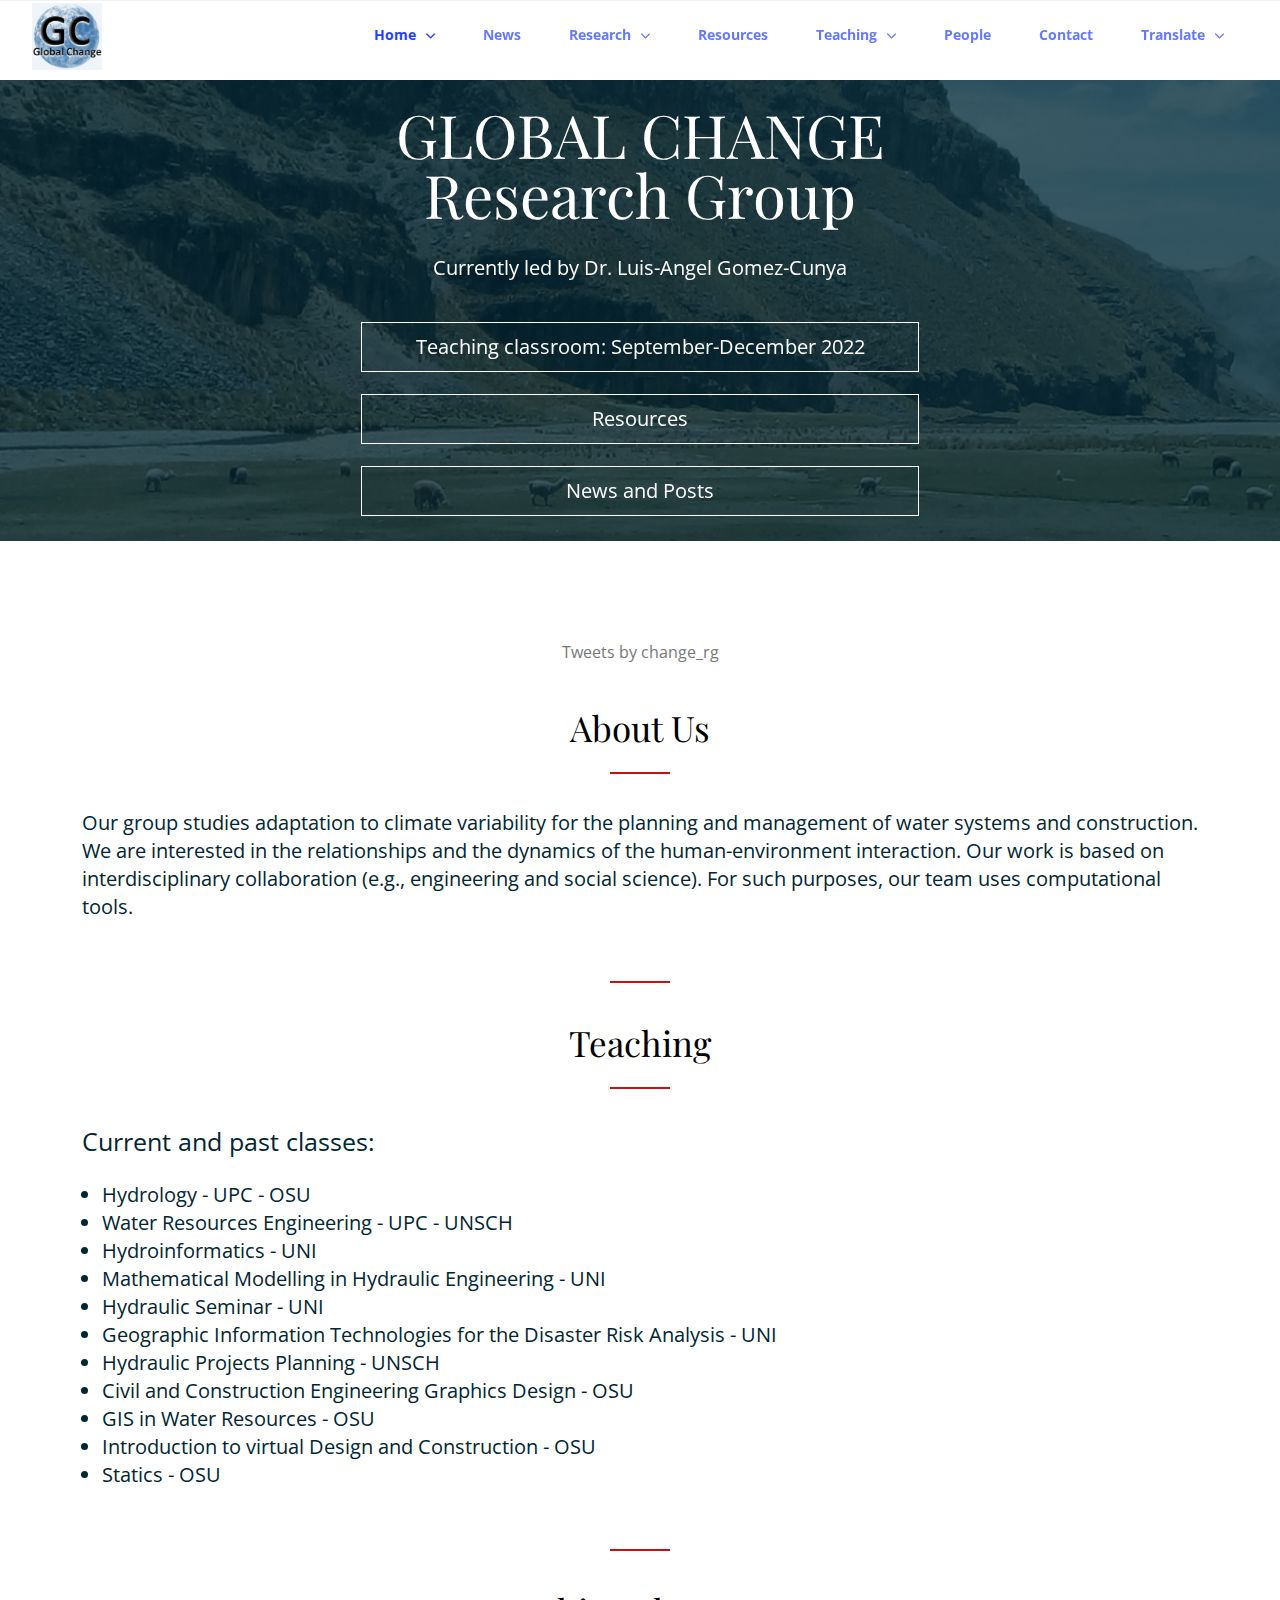
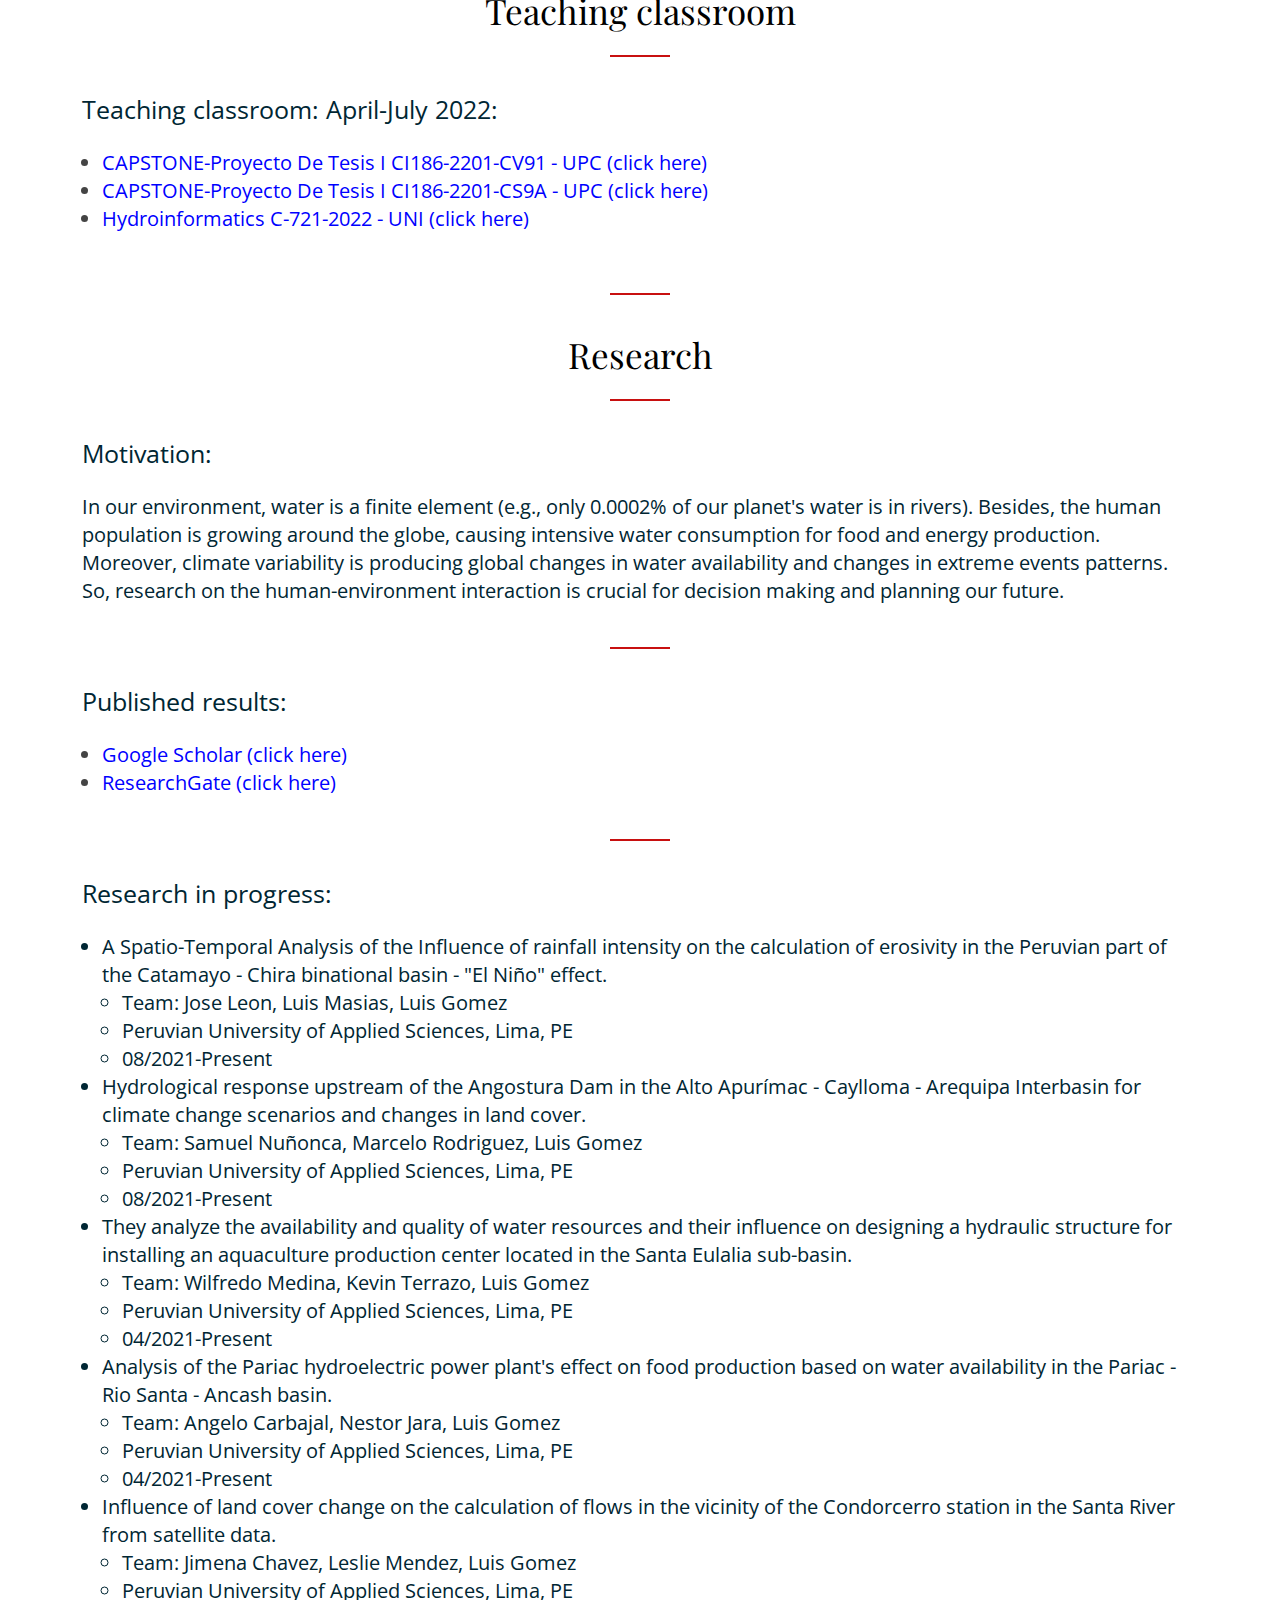
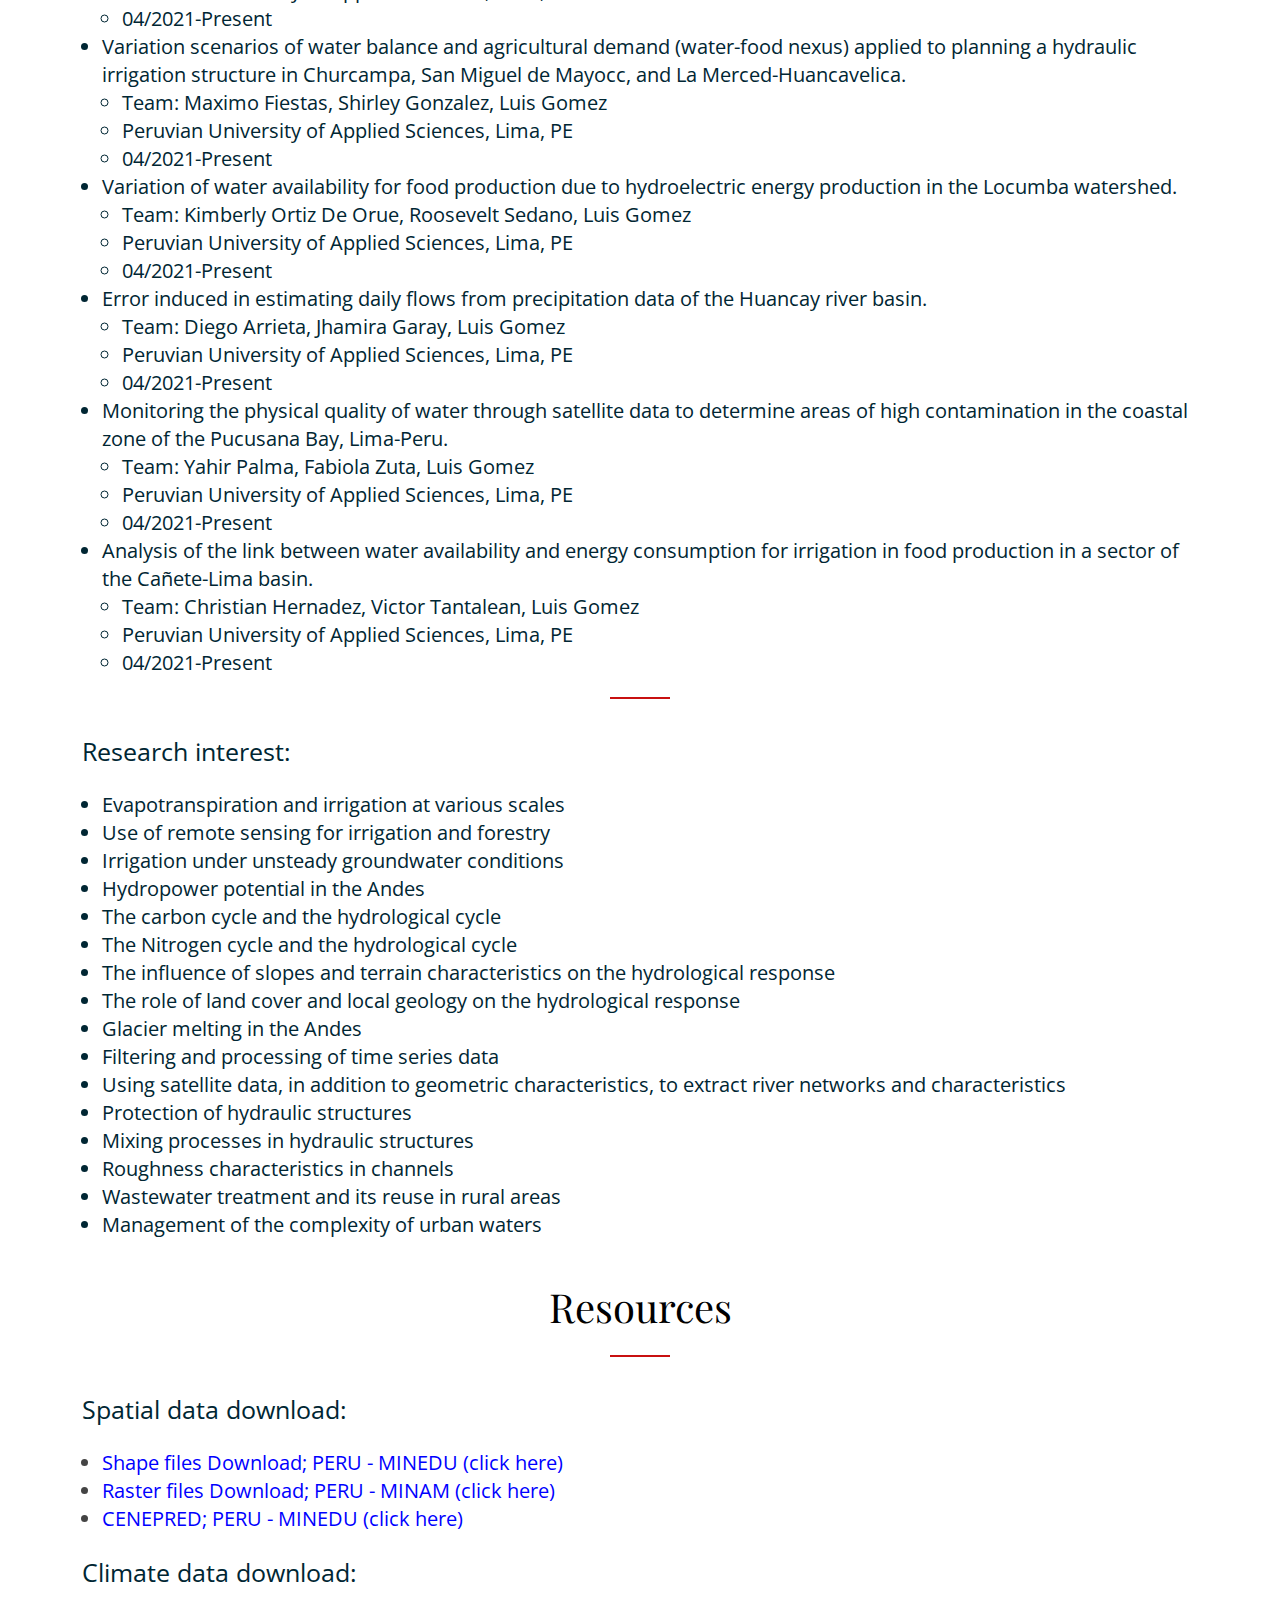
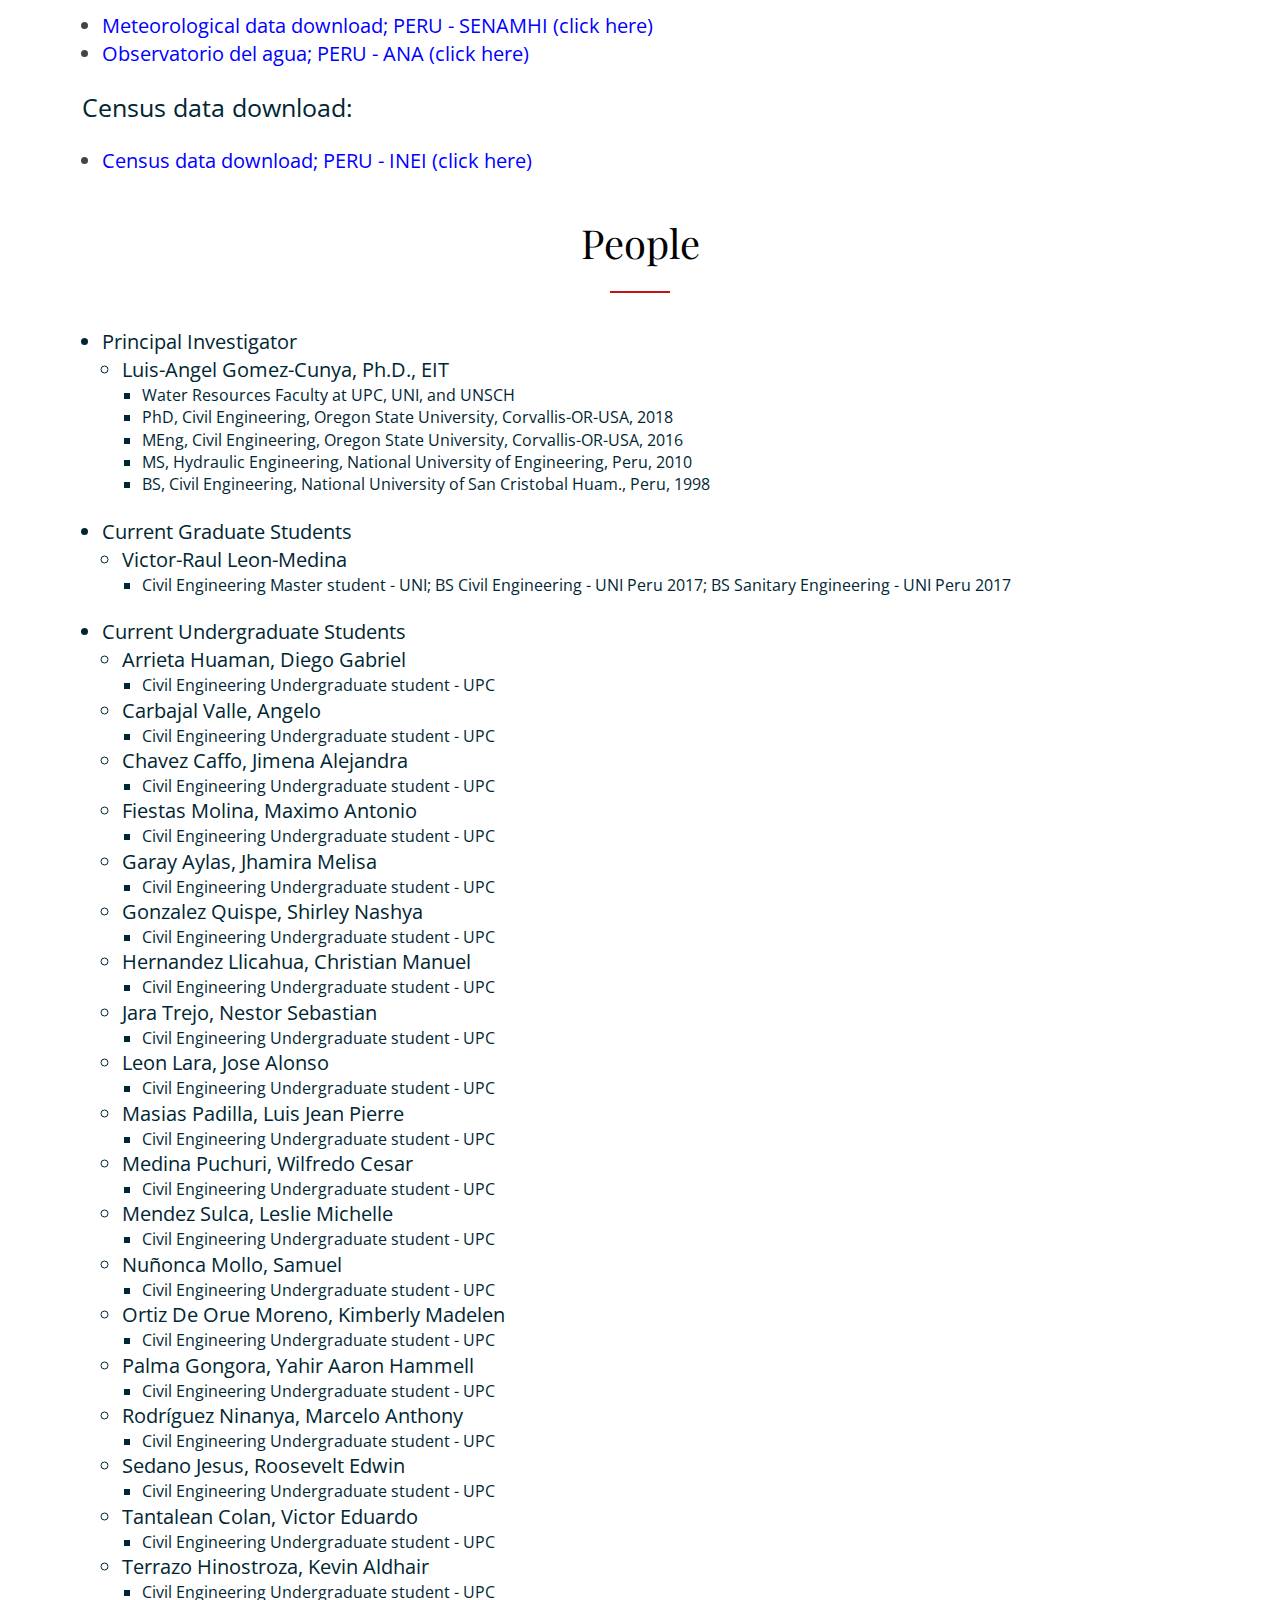
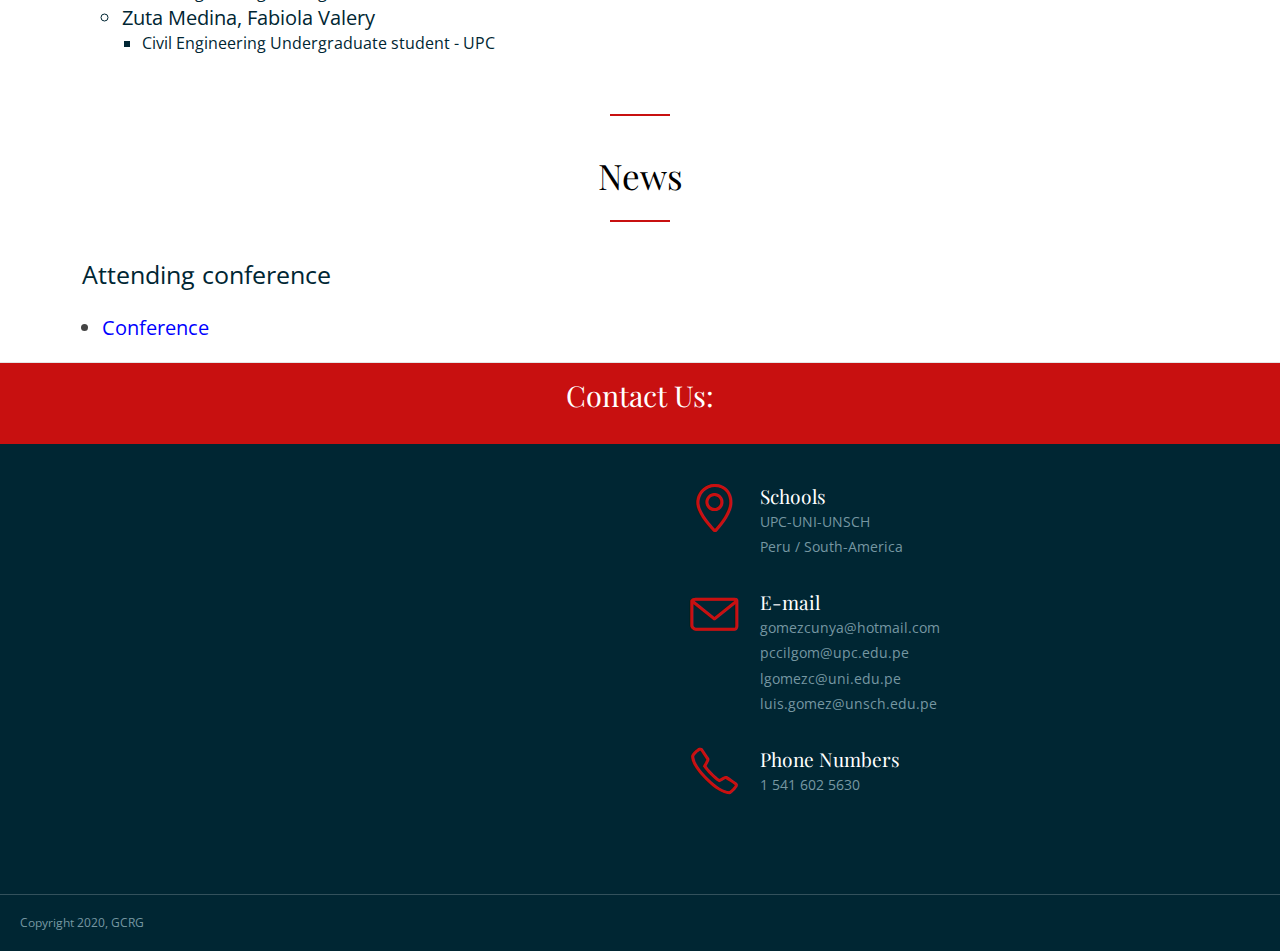
==== commit 0e23a159: "update102422" ====
--- a/index.html
+++ b/index.html
@@ -18,6 +18,7 @@
     <script type="text/javascript" src="js/jquery-ui.min.js"></script>      
   </head>
   
+  
   <body class="size-1140">
 
     <!-- PREMIUM FEATURES BUTTON -->
@@ -86,7 +87,7 @@
                     <div class="s-12 m-10 l-8 center"><p class="text-white text-size-20 margin-bottom-40"> Currently led by Dr. Luis-Angel Gomez-Cunya </p></div>
                     <div class="line">
                       <div class="s-12 m-12 l-3 center">
-                        <a class="button button-white-stroke s-12 text-size-20" href="#teaching classroom">Teaching classroom: April-July 2022 </a>
+                        <a class="button button-white-stroke s-12 text-size-20" href="#teaching classroom">Teaching classroom: September-December 2022 </a>
                       </div>       
                     </div>
                     <br />  
@@ -123,9 +124,9 @@
           <hr class="break-small background-primary break-center">
         </div>
         <div class="line">
-          <p class="text-size-20 text-dark">Our group studies human adaptation to changing environments driven by climate. We are interested in the relationships and
-             the dynamics of the human-environment interaction. So, our work is based on interdisciplinary collaboration (e.g., engineering and social science). 
-             For such purposes, our team researches water-related topics, data analysis, statistics for the social sciences, system dynamics, and associated computational tools.</p>
+          <p class="text-size-20 text-dark">Our group studies adaptation to climate variability for the planning and management of water systems and construction. We are interested in the relationships and
+             the dynamics of the human-environment interaction. Our work is based on interdisciplinary collaboration (e.g., engineering and social science). 
+             For such purposes, our team uses computational tools.</p>
         </div>    
       </section>
 
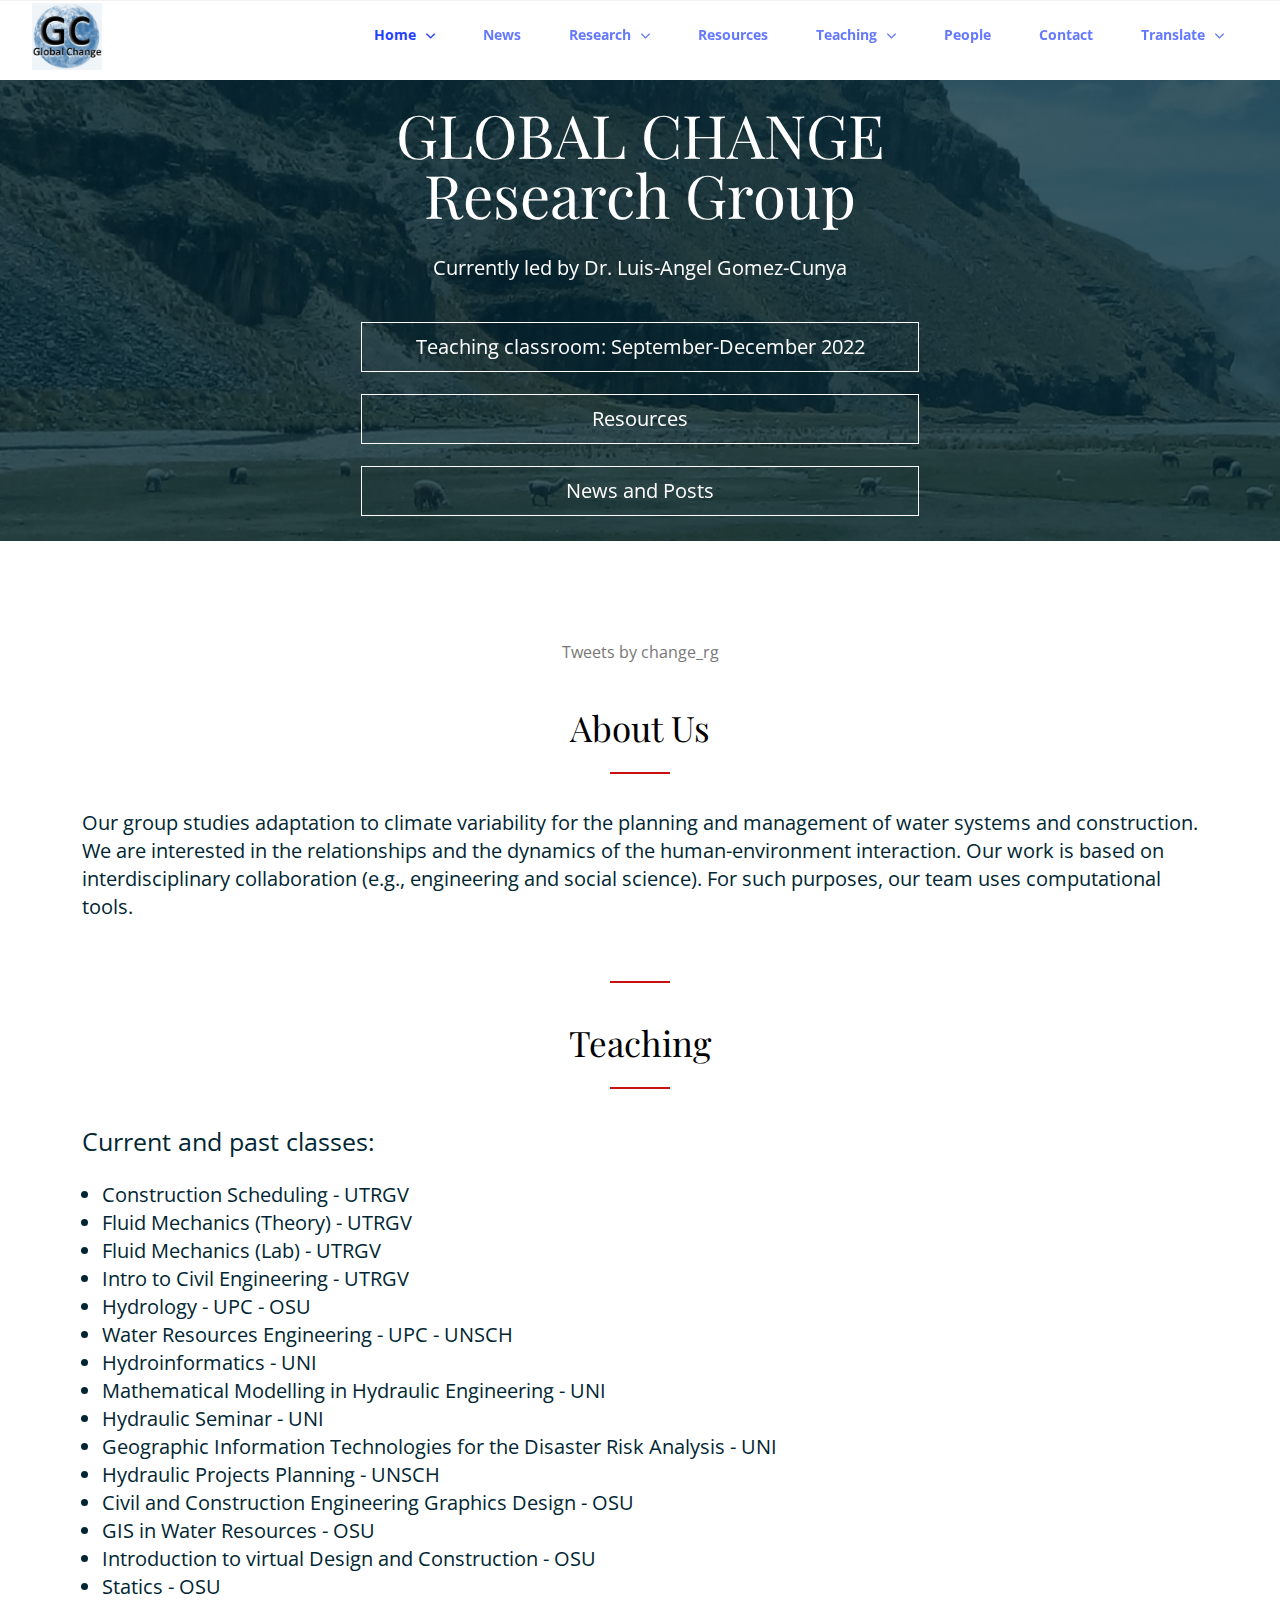
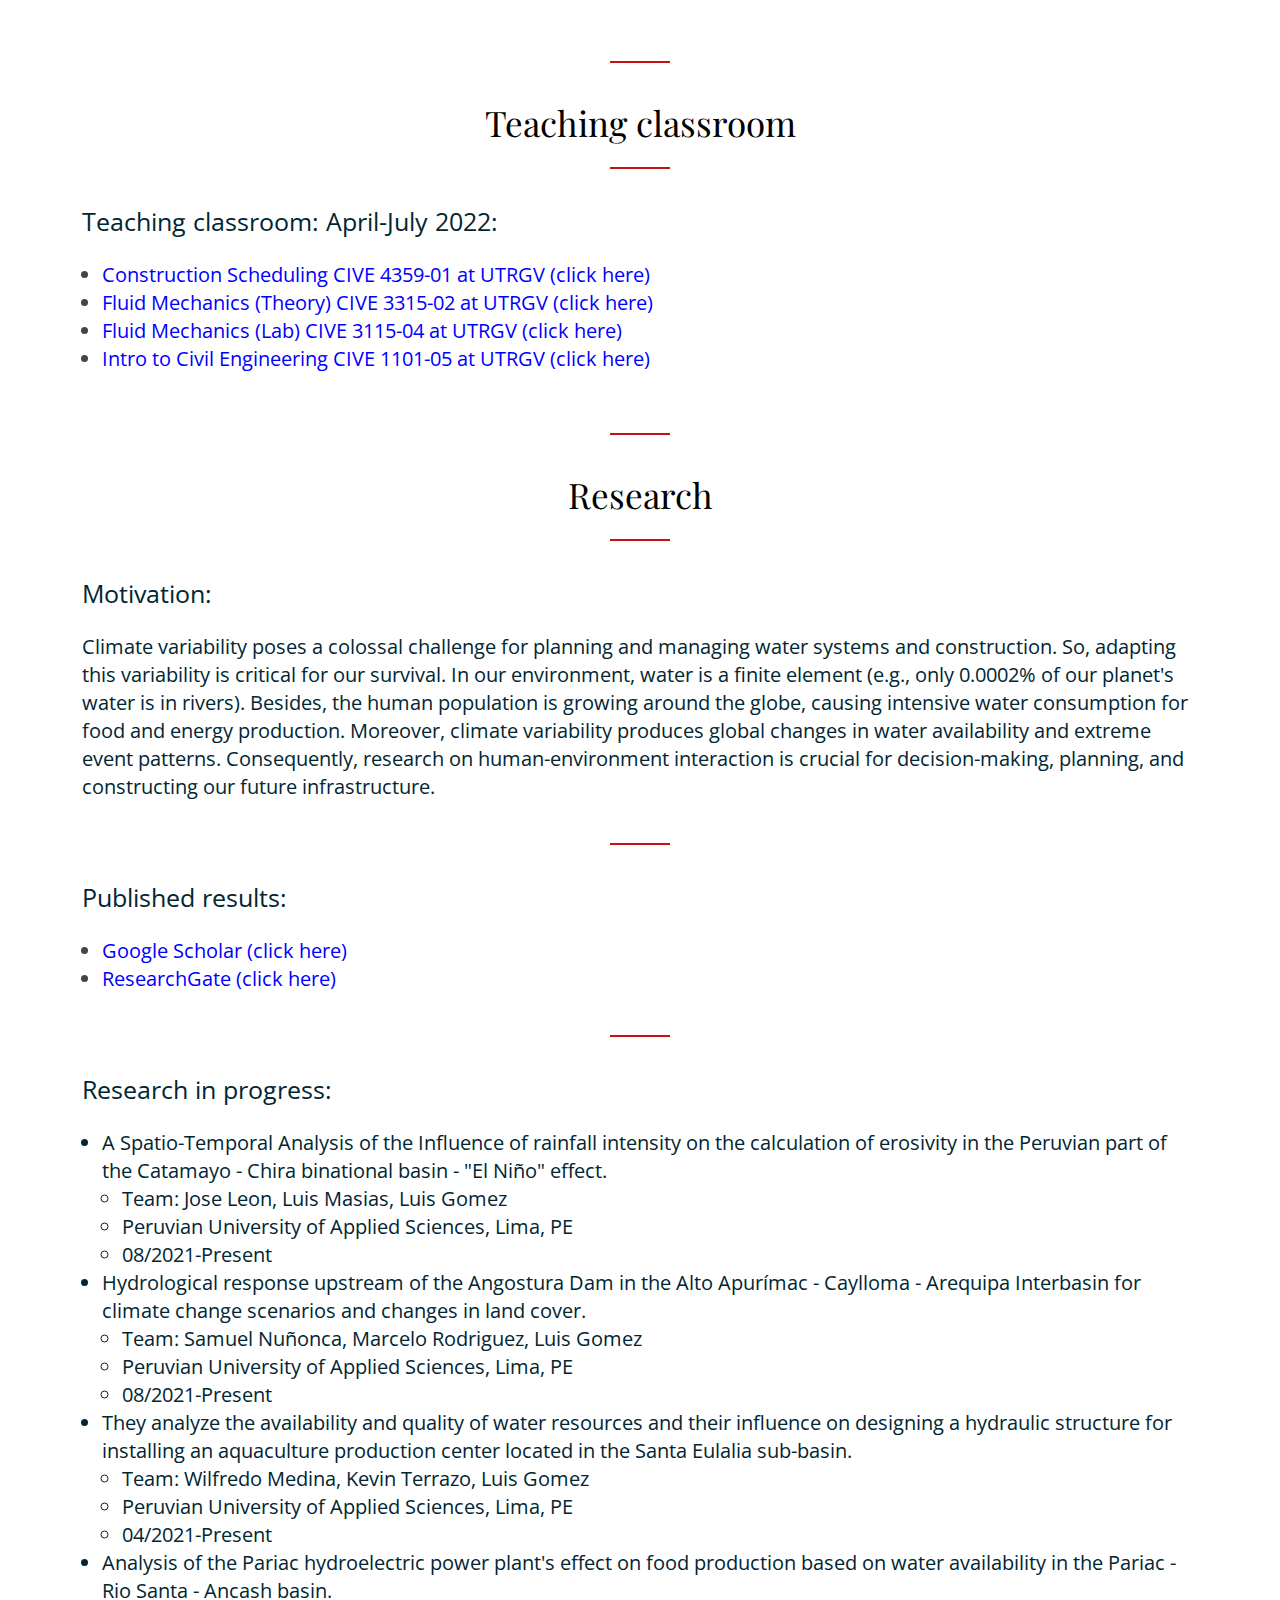
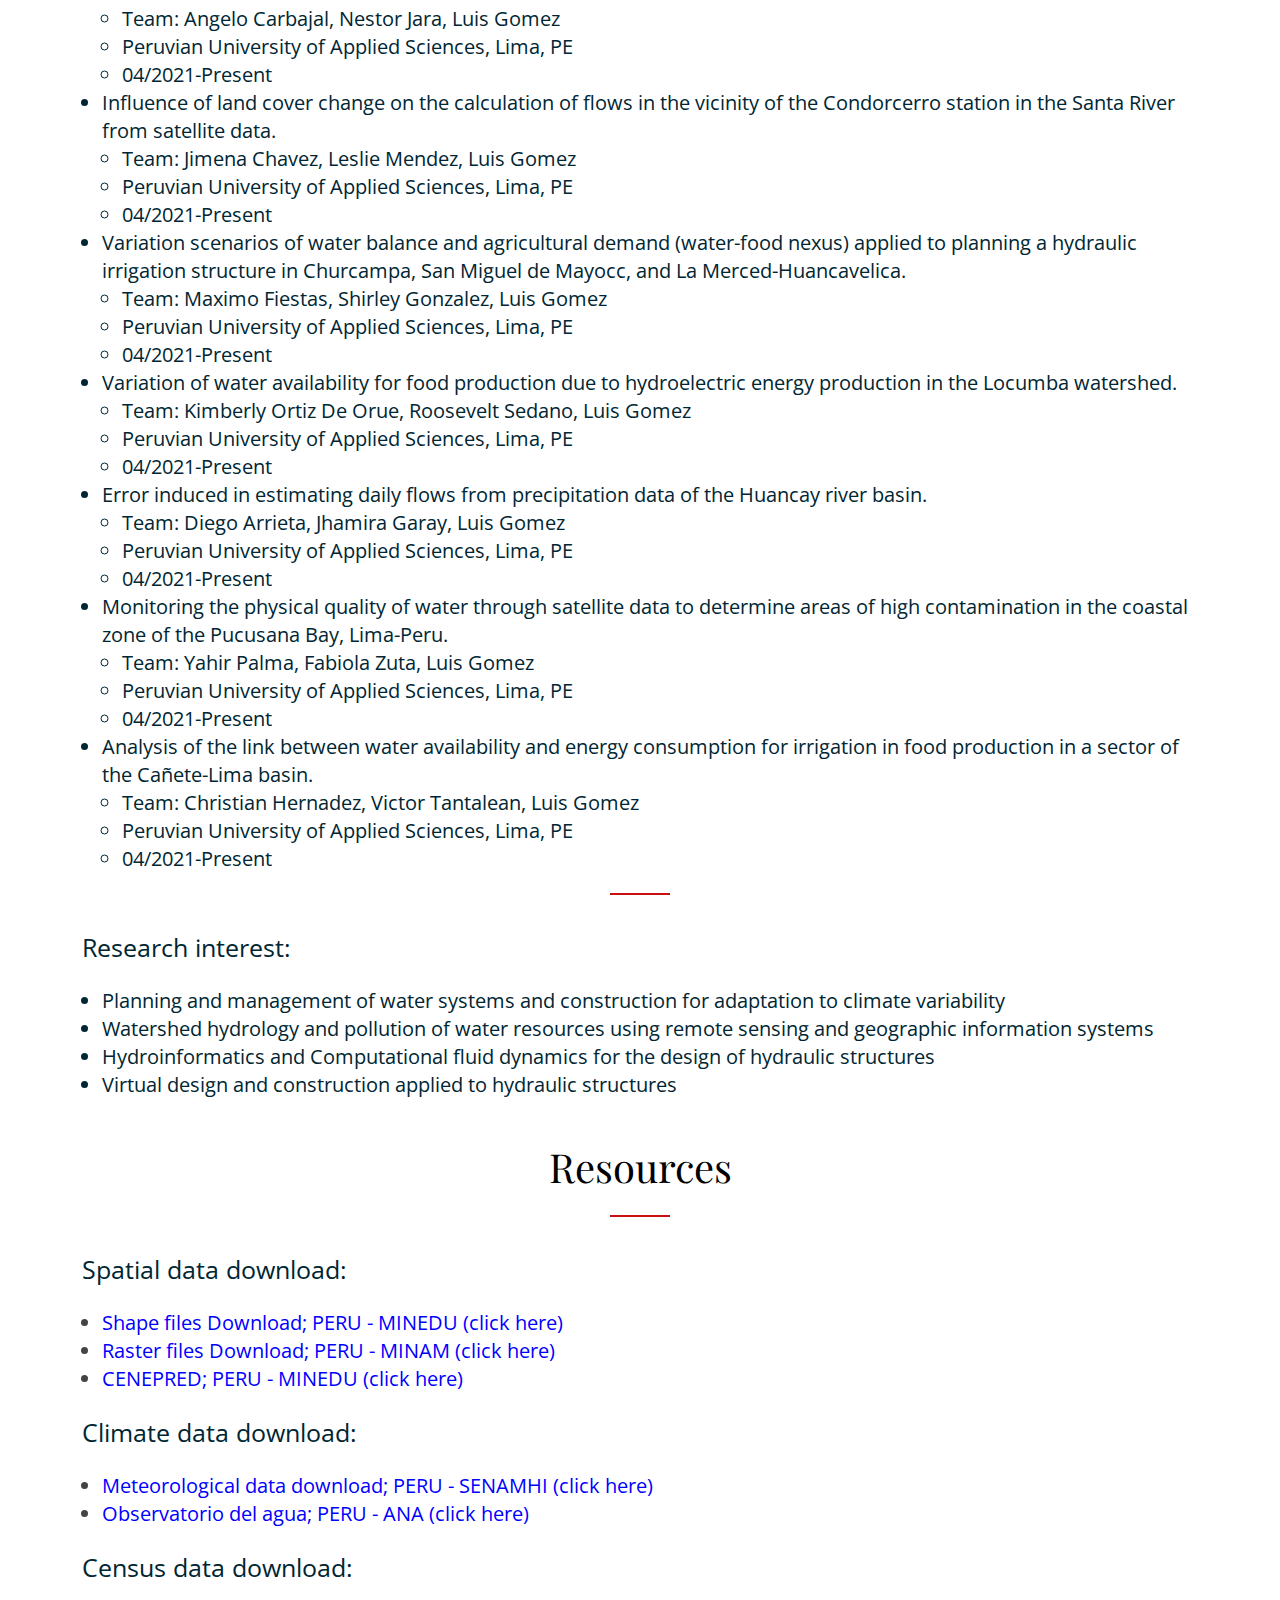
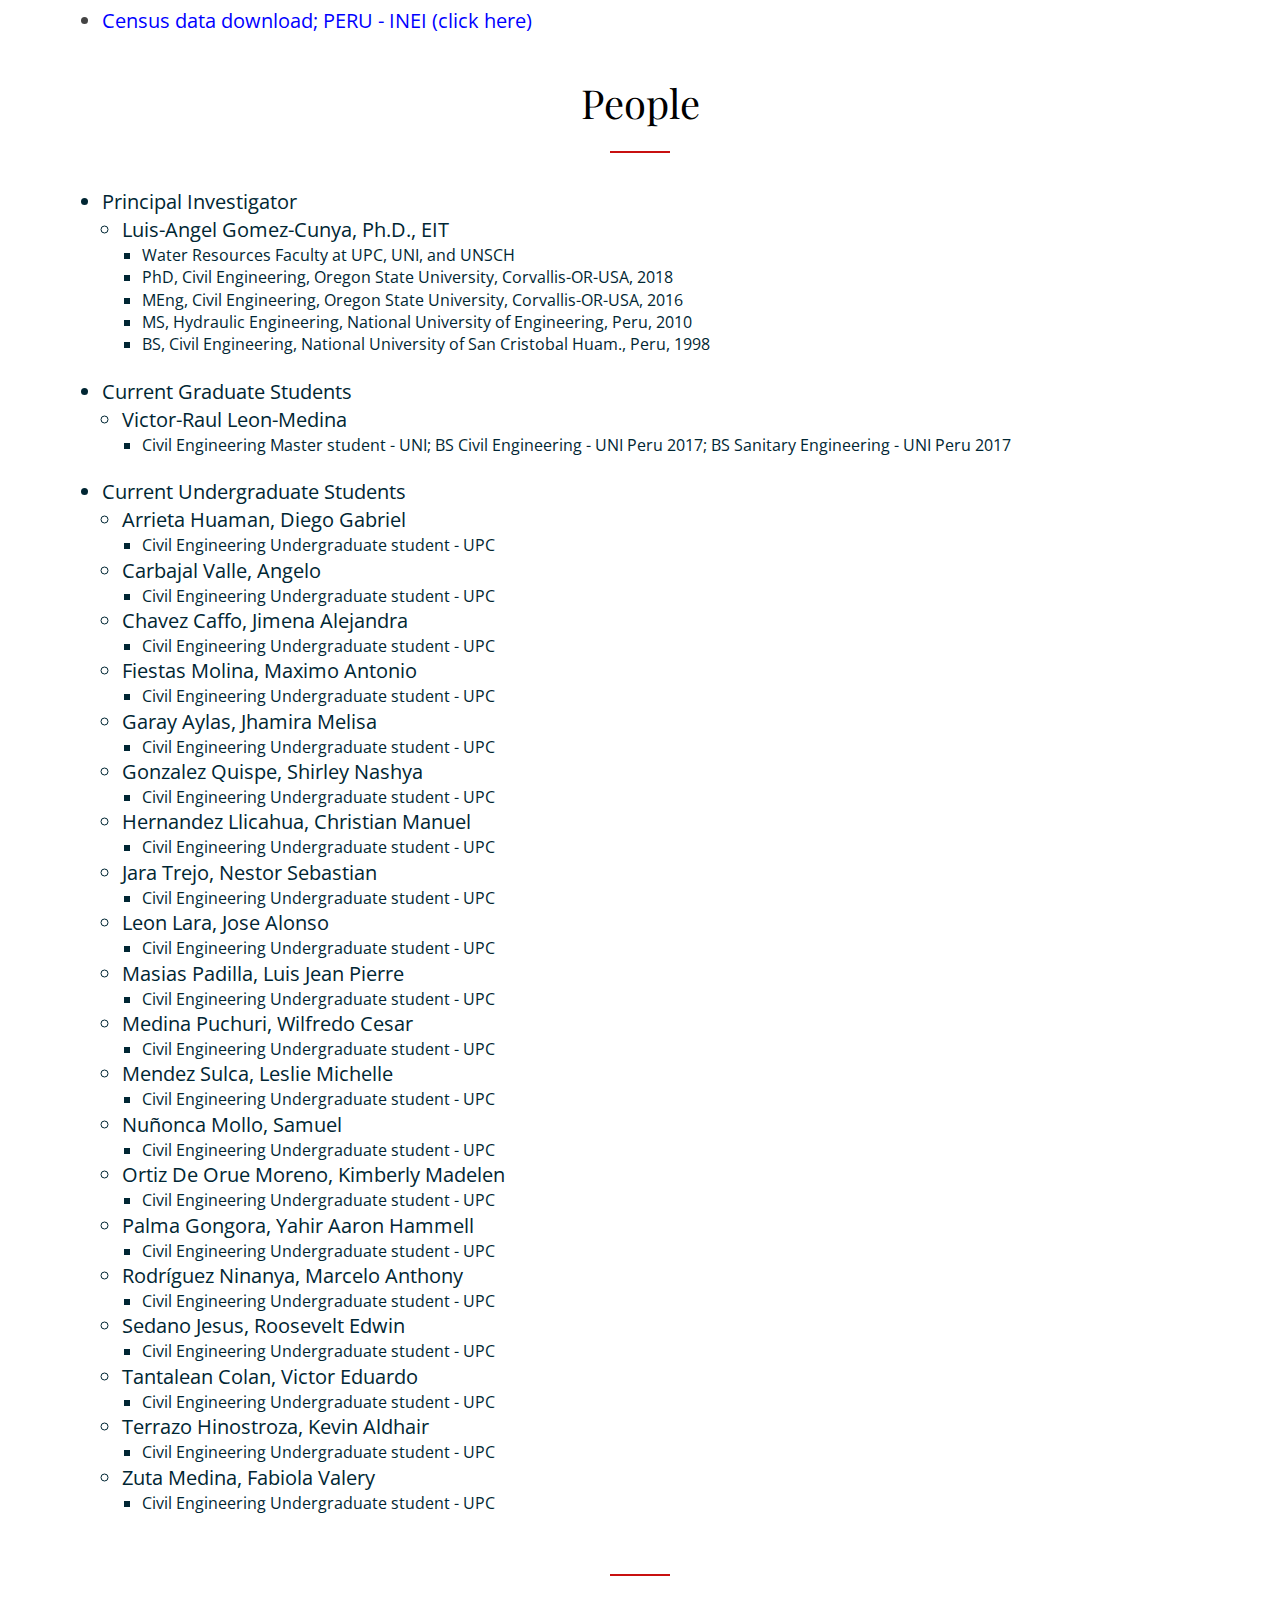
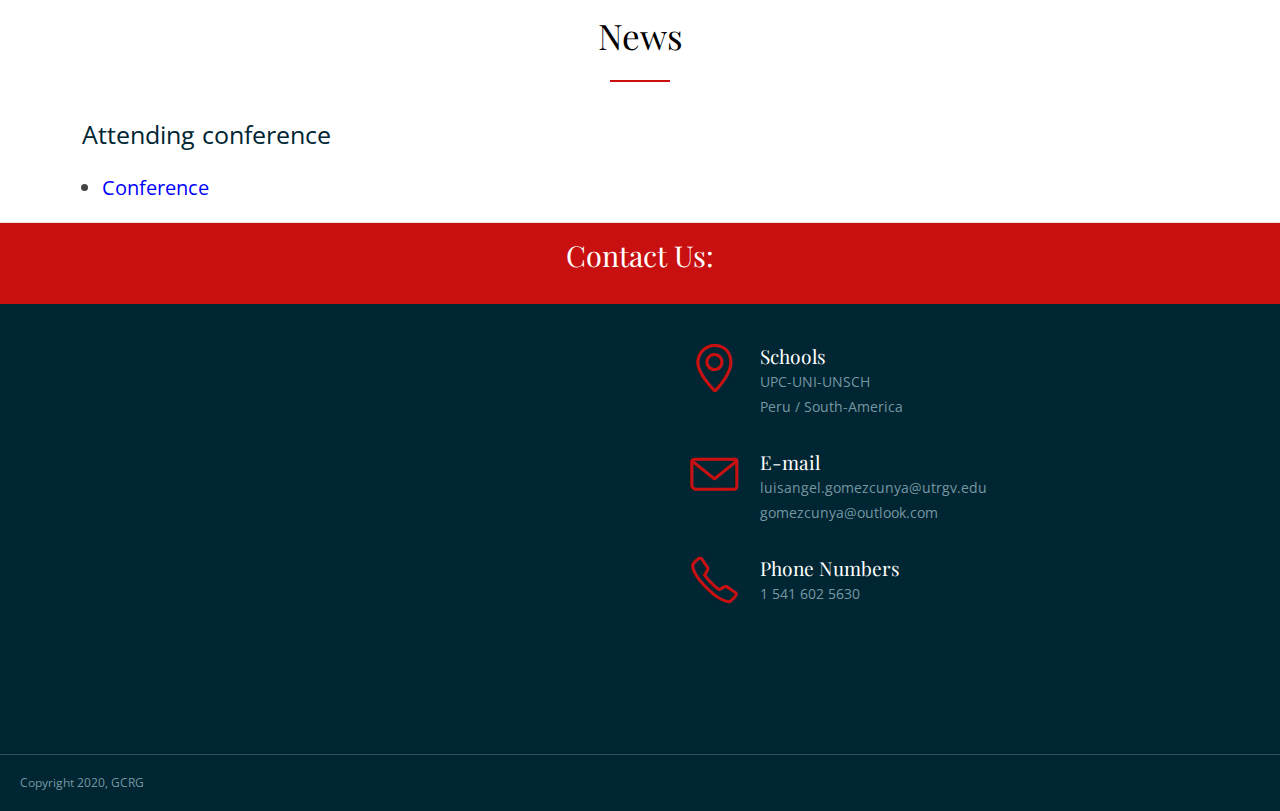
==== commit aa48a48f: "Update102422" ====
--- a/index.html
+++ b/index.html
@@ -144,6 +144,10 @@
           <p class="text-size-25 text-dark text-bold">Current and past classes:</p>
             <br /> 
             <ul class="diplayText">
+              <li class="text-size-20 text-dark">Construction Scheduling - UTRGV</li>
+              <li class="text-size-20 text-dark">Fluid Mechanics (Theory) - UTRGV</li>
+              <li class="text-size-20 text-dark">Fluid Mechanics (Lab) - UTRGV</li>
+              <li class="text-size-20 text-dark">Intro to Civil Engineering - UTRGV</li>
               <li class="text-size-20 text-dark">Hydrology - UPC - OSU</li>
               <li class="text-size-20 text-dark">Water Resources Engineering - UPC - UNSCH</li>              
               <li class="text-size-20 text-dark">Hydroinformatics - UNI</li>
@@ -173,9 +177,10 @@
           <p class="text-size-25 text-dark text-bold">Teaching classroom: April-July 2022:</p>
             <br /> 
             <ul class="diplayText">
-              <li class="text-size-20"><a href="https://aulavirtual.upc.edu.pe/ultra/courses/_317752_1/cl/outline" style="color: blue" target="_blank">CAPSTONE-Proyecto De Tesis I CI186-2201-CV91 - UPC (click here)</a></li>              
-              <li class="text-size-20"><a href="https://aulavirtual.upc.edu.pe/ultra/courses/_317751_1/cl/outline" style="color: blue" target="_blank">CAPSTONE-Proyecto De Tesis I CI186-2201-CS9A - UPC (click here)</a></li>              
-              <li class="text-size-20"><a href="https://aula.upfic.pe/login/index.php" style="color: blue" target="_blank">Hydroinformatics C-721-2022 - UNI (click here)</a></li>              
+              <li class="text-size-20"><a href="https://mycourses.utrgv.edu/webapps/blackboard/content/listContentEditable.jsp?content_id=_12415235_1&course_id=_140683_1" style="color: blue" target="_blank">Construction Scheduling CIVE 4359-01 at UTRGV (click here)</a></li>              
+              <li class="text-size-20"><a href="https://mycourses.utrgv.edu/webapps/blackboard/content/listContentEditable.jsp?content_id=_12415832_1&course_id=_137569_1" style="color: blue" target="_blank">Fluid Mechanics (Theory) CIVE 3315-02 at UTRGV (click here)</a></li>              
+              <li class="text-size-20"><a href="https://mycourses.utrgv.edu/webapps/blackboard/content/listContentEditable.jsp?content_id=_12415582_1&course_id=_137898_1" style="color: blue" target="_blank">Fluid Mechanics (Lab) CIVE 3115-04 at UTRGV (click here)</a></li>              
+              <li class="text-size-20"><a href="https://mycourses.utrgv.edu/webapps/blackboard/content/listContentEditable.jsp?content_id=_12415380_1&course_id=_138557_1" style="color: blue" target="_blank">Intro to Civil Engineering CIVE 1101-05 at UTRGV (click here)</a></li>              
             </ul>   
         </div> 
       </section>
@@ -193,10 +198,11 @@
         <div class="line">
           <p class="text-size-25 text-dark text-bold">Motivation:</p>
           <br /> 
-          <p class="text-size-20 text-dark"> In our environment, water is a finite element (e.g., only 0.0002% of our planet's water is in rivers). 
-            Besides, the human population is growing around the globe, causing intensive water consumption for food and energy production. Moreover, 
-            climate variability is producing global changes in water availability and changes in extreme events patterns. So, 
-            research on the human-environment interaction is crucial for decision making and planning our future.</p>
+          <p class="text-size-20 text-dark"> Climate variability poses a colossal challenge for planning and managing water systems and construction.
+            So, adapting this variability is critical for our survival. In our environment, water is a finite element (e.g., only 0.0002% of our planet's water is in rivers). 
+           Besides, the human population is growing around the globe, causing intensive water consumption for food and energy production. Moreover, 
+           climate variability produces global changes in water availability and extreme event patterns. Consequently, 
+           research on human-environment interaction is crucial for decision-making, planning, and constructing our future infrastructure.</p>
           <br />  
           <div class="line">
             <div class="line" id="PublishedResults">
@@ -301,22 +307,10 @@
             <p class="text-size-25 text-dark text-bold">Research interest:</p>
             <br /> 
             <ul>
-              <li class="text-size-20 text-dark">Evapotranspiration and irrigation at various scales
-              <li class="text-size-20 text-dark">Use of remote sensing for irrigation and forestry
-              <li class="text-size-20 text-dark">Irrigation under unsteady groundwater conditions
-              <li class="text-size-20 text-dark">Hydropower potential in the Andes
-              <li class="text-size-20 text-dark">The carbon cycle and the hydrological cycle
-              <li class="text-size-20 text-dark">The Nitrogen cycle and the hydrological cycle
-              <li class="text-size-20 text-dark">The influence of slopes and terrain characteristics on the hydrological response
-              <li class="text-size-20 text-dark">The role of land cover and local geology on the hydrological response
-              <li class="text-size-20 text-dark">Glacier melting in the Andes
-              <li class="text-size-20 text-dark">Filtering and processing of time series data
-              <li class="text-size-20 text-dark">Using satellite data, in addition to geometric characteristics, to extract river networks and characteristics
-              <li class="text-size-20 text-dark">Protection of hydraulic structures
-              <li class="text-size-20 text-dark">Mixing processes in hydraulic structures
-              <li class="text-size-20 text-dark">Roughness characteristics in channels
-              <li class="text-size-20 text-dark">Wastewater treatment and its reuse in rural areas
-              <li class="text-size-20 text-dark">Management of the complexity of urban waters
+              <li class="text-size-20 text-dark">Planning and management of water systems and construction for adaptation to climate variability
+              <li class="text-size-20 text-dark">Watershed hydrology and pollution of water resources using remote sensing and geographic information systems
+              <li class="text-size-20 text-dark">Hydroinformatics and Computational fluid dynamics for the design of hydraulic structures
+              <li class="text-size-20 text-dark">Virtual design and construction applied to hydraulic structures
             </ul> 
           </div>    
       </section>
@@ -574,10 +568,8 @@
                 </div>
                 <div class="margin-left-70 margin-bottom-30">
                   <h3 class="margin-bottom-0">E-mail</h3>
-                  <p>gomezcunya@hotmail.com<br>
-                     pccilgom@upc.edu.pe<br>
-                     lgomezc@uni.edu.pe<br>
-                     luis.gomez@unsch.edu.pe
+                  <p>luisangel.gomezcunya@utrgv.edu<br>
+                     gomezcunya@outlook.com<br>
                   </p>              
                 </div>
                 <div class="float-left">
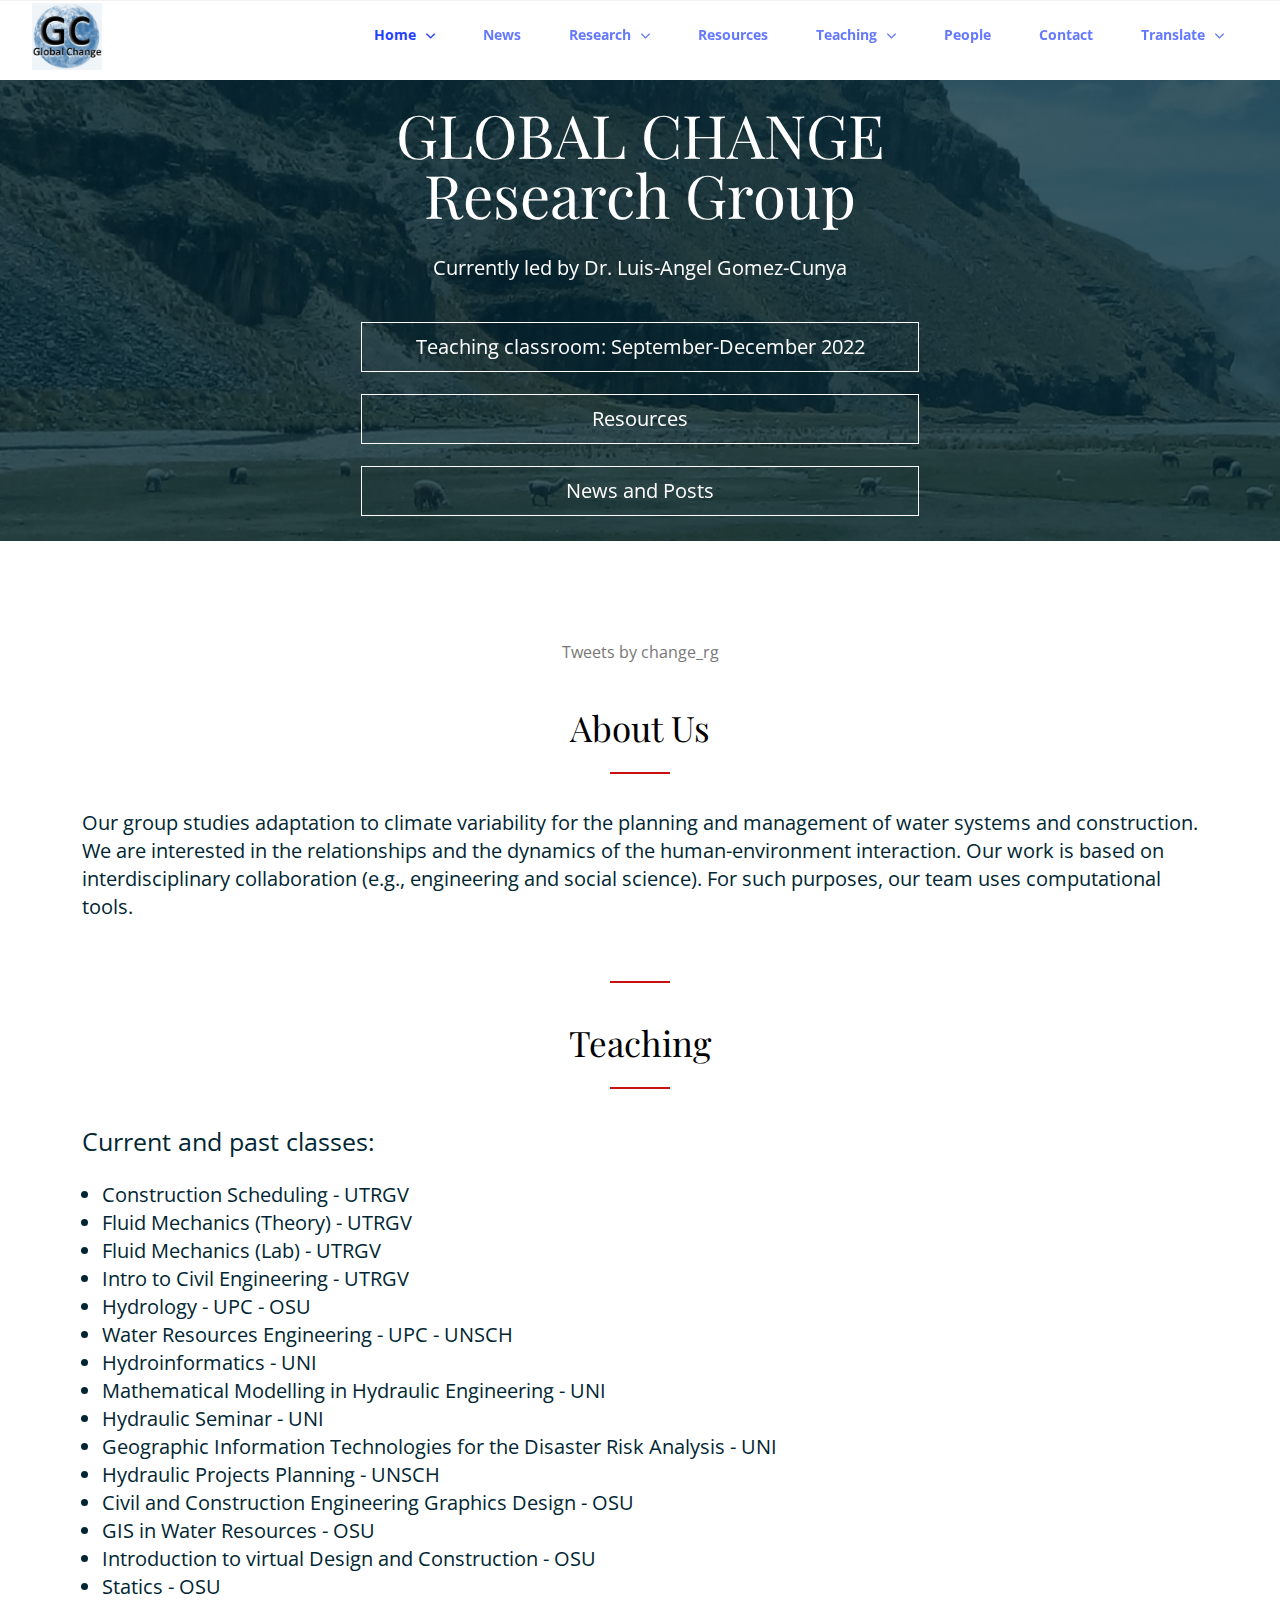
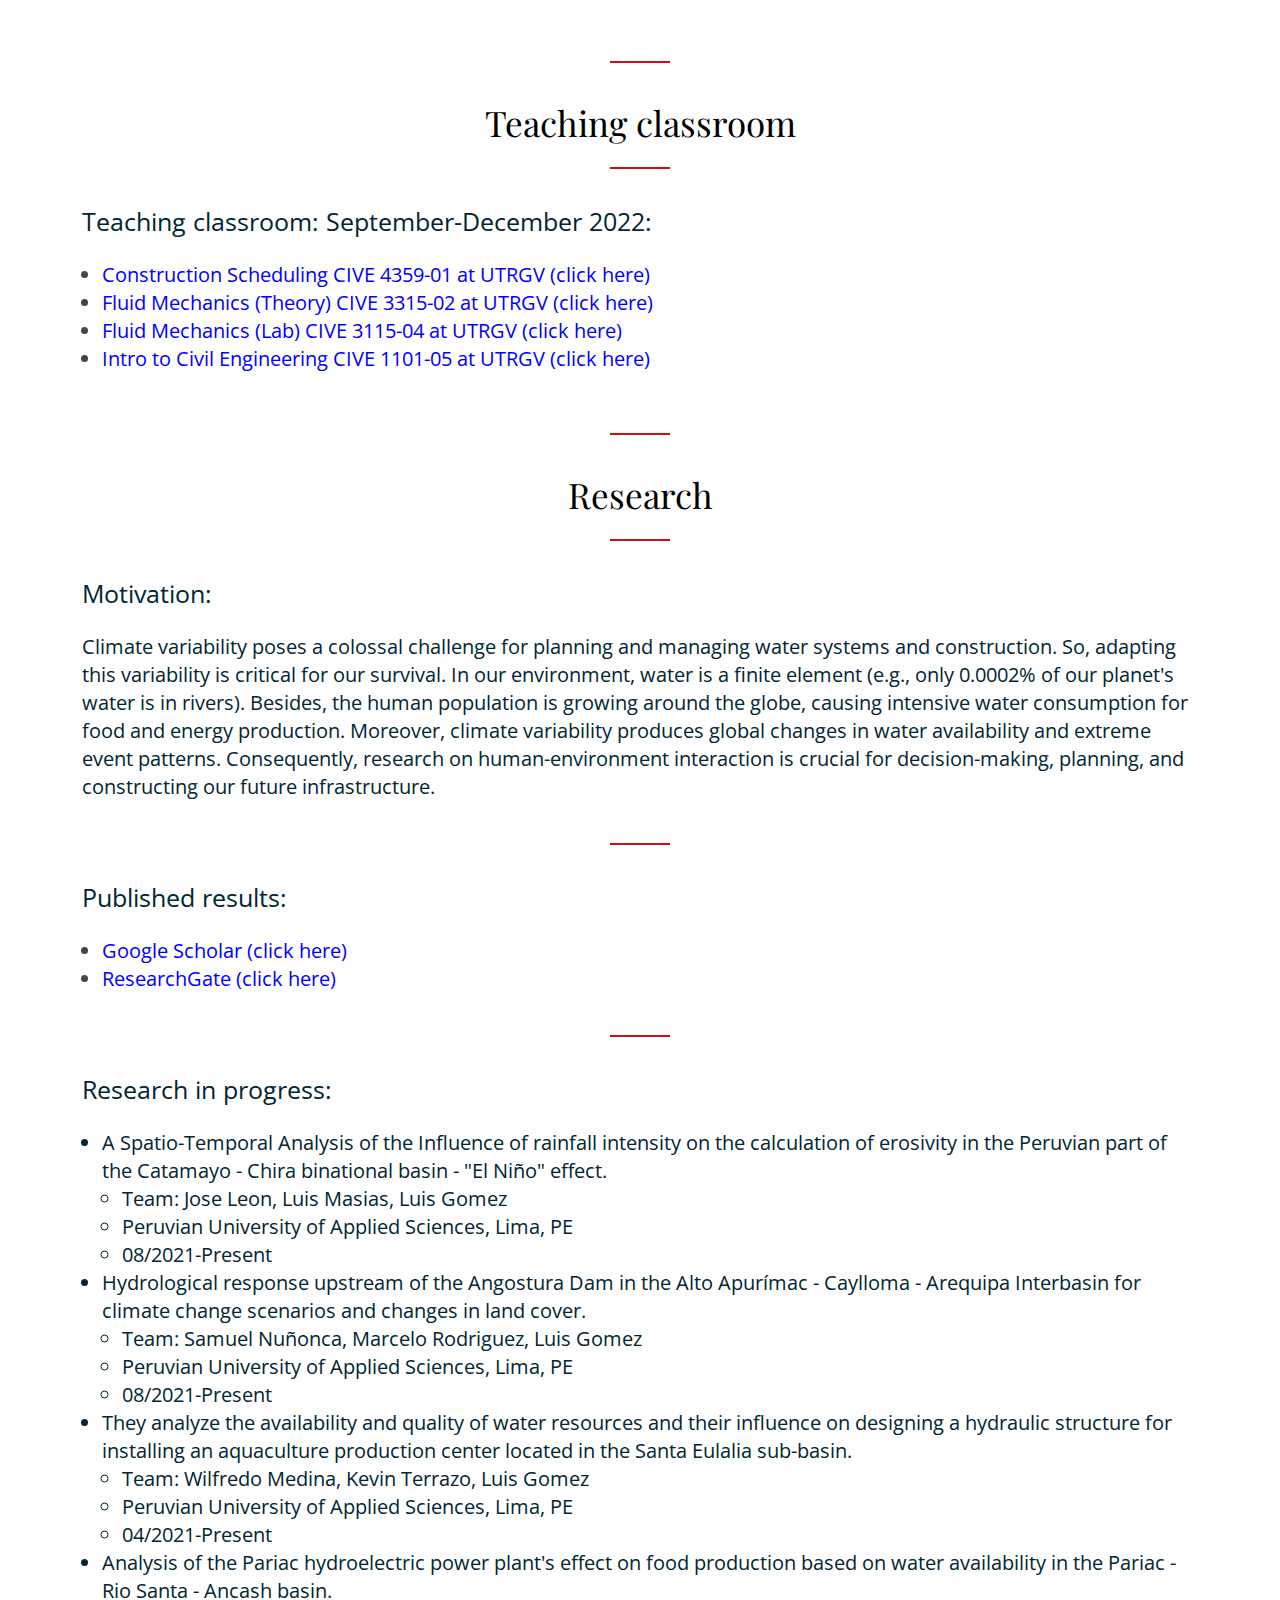
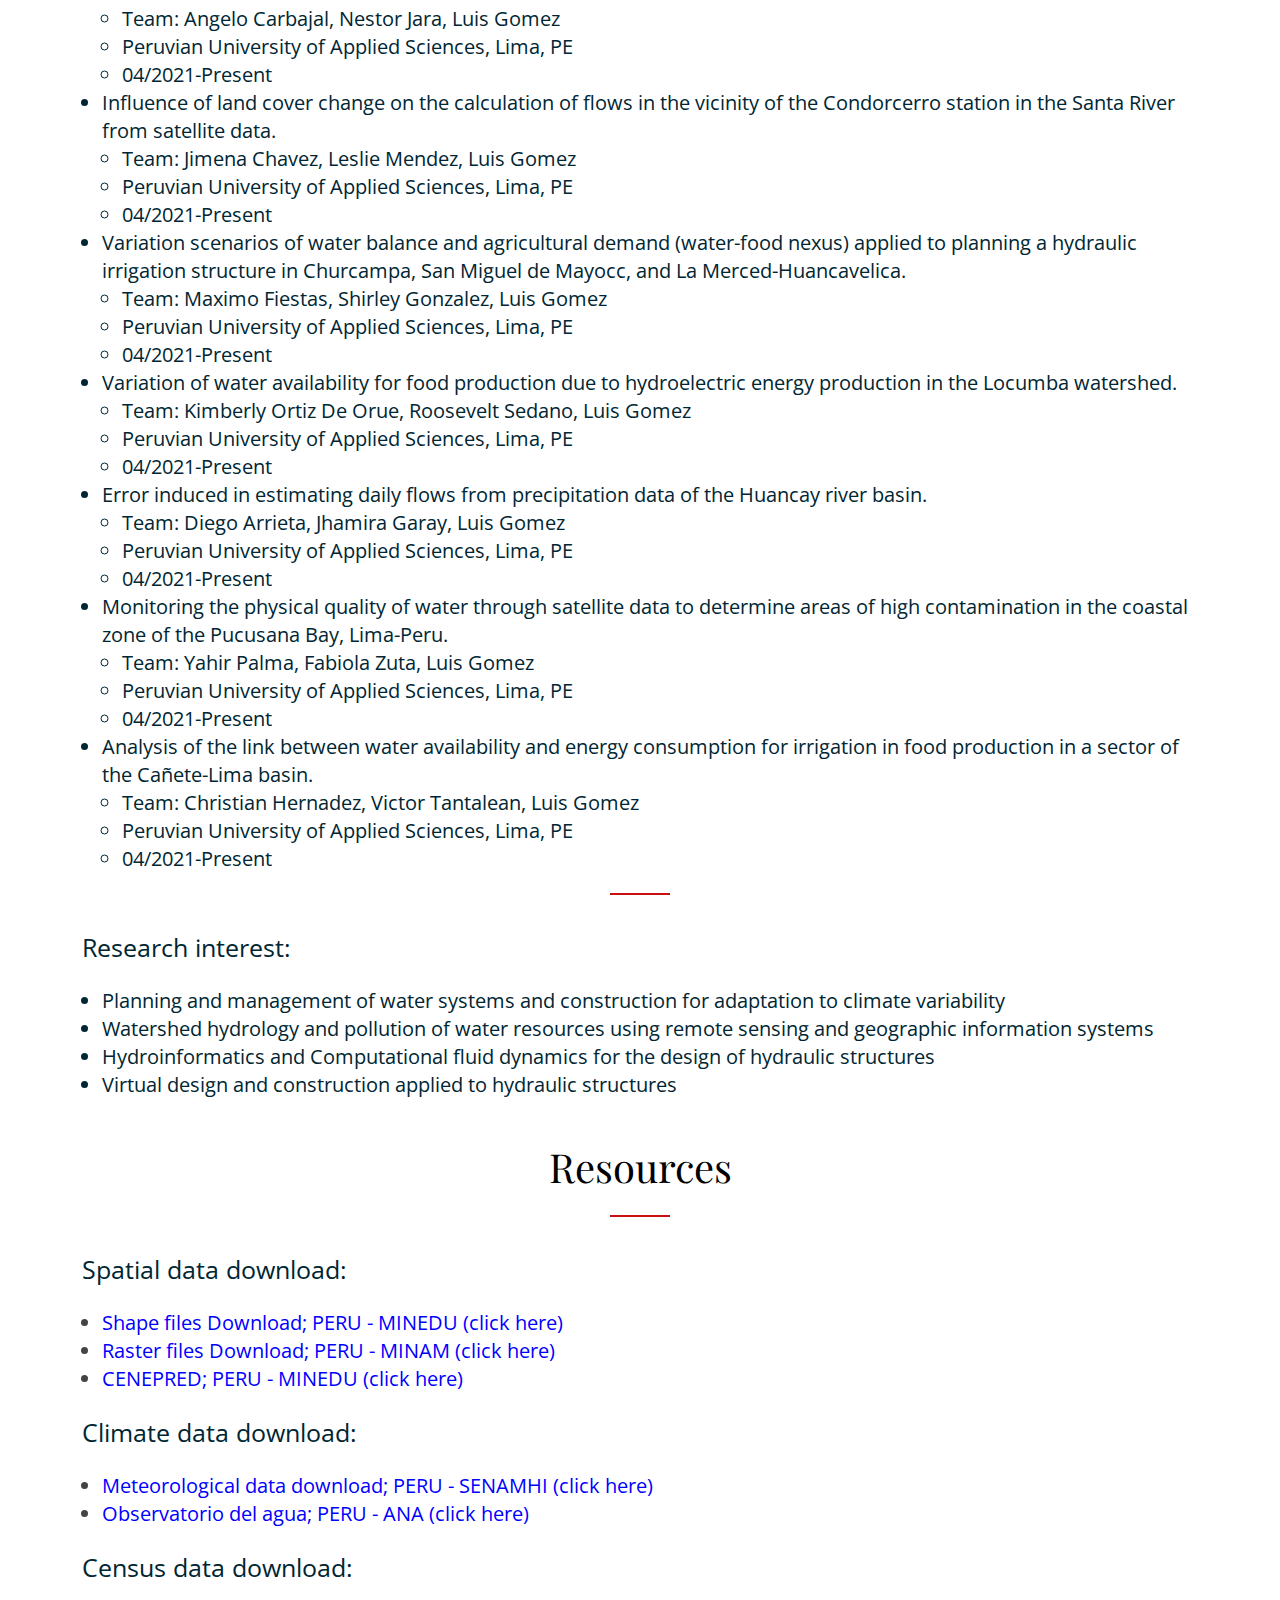
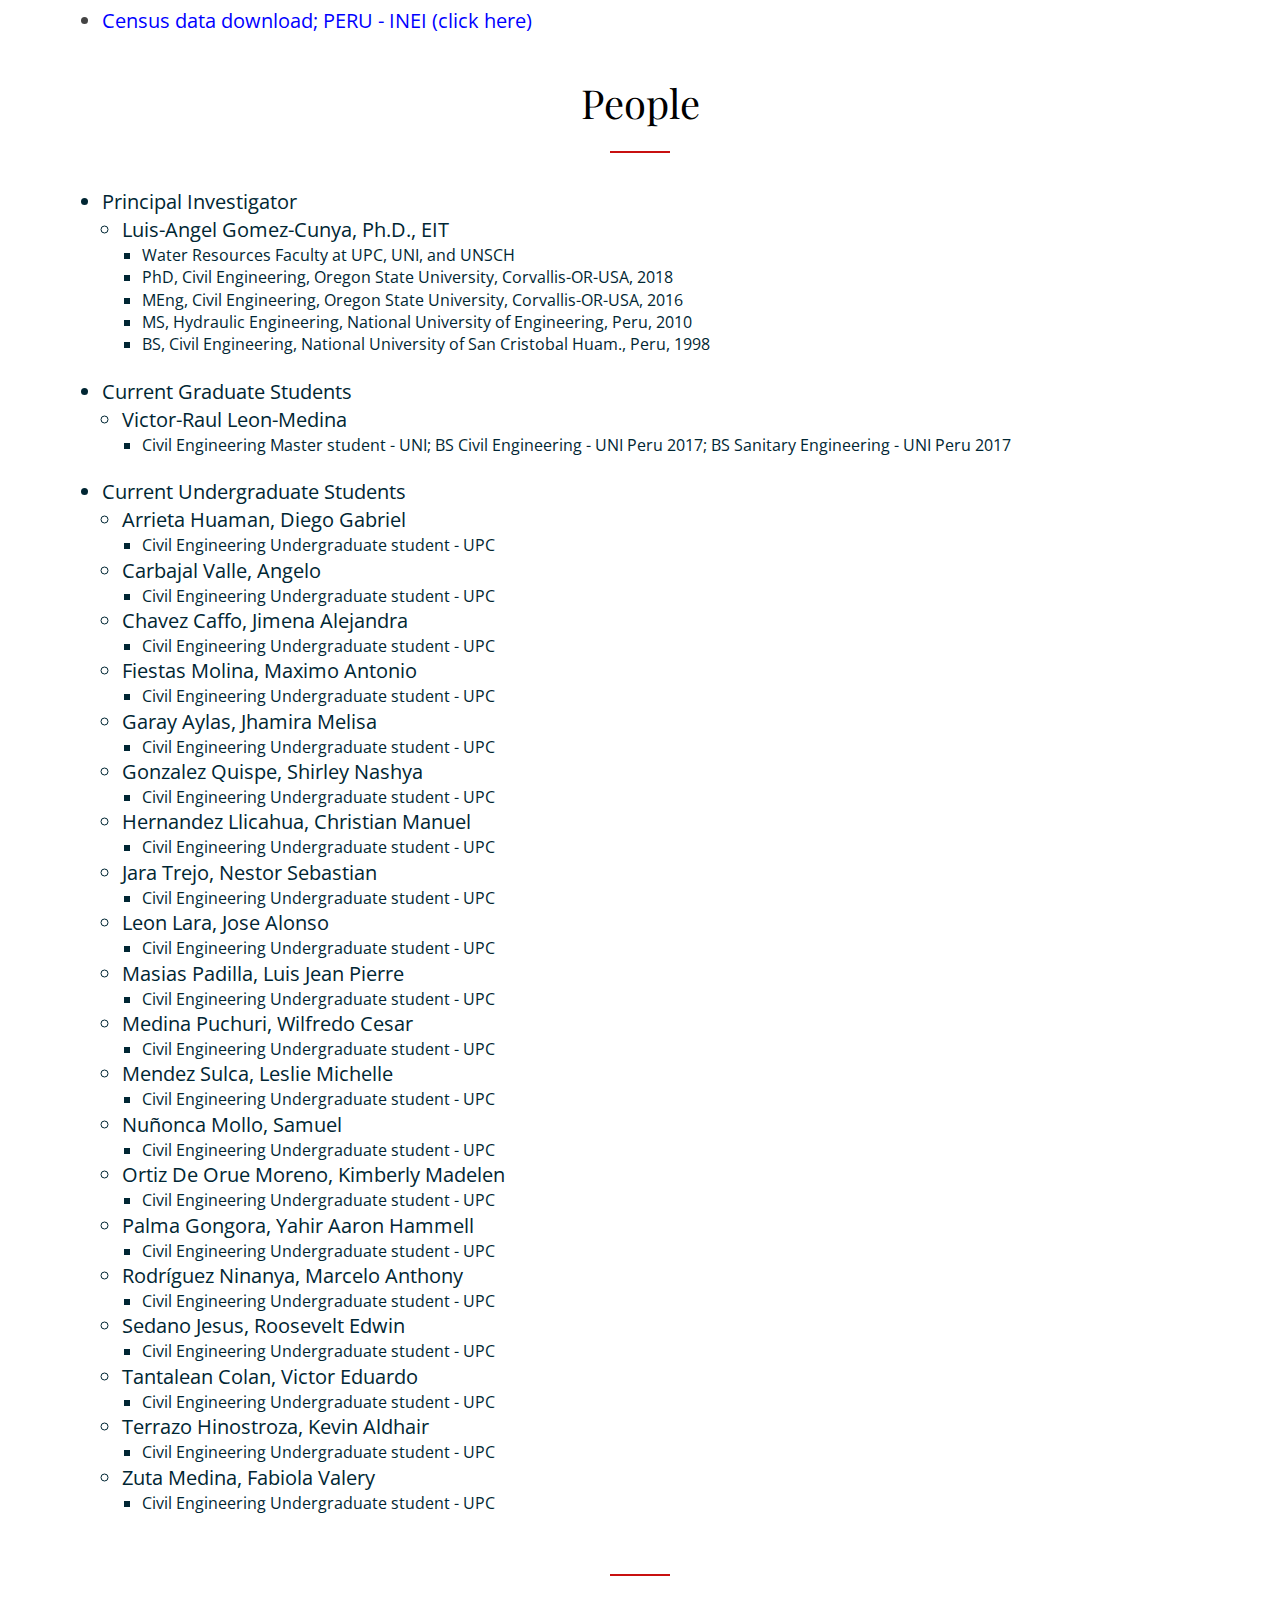
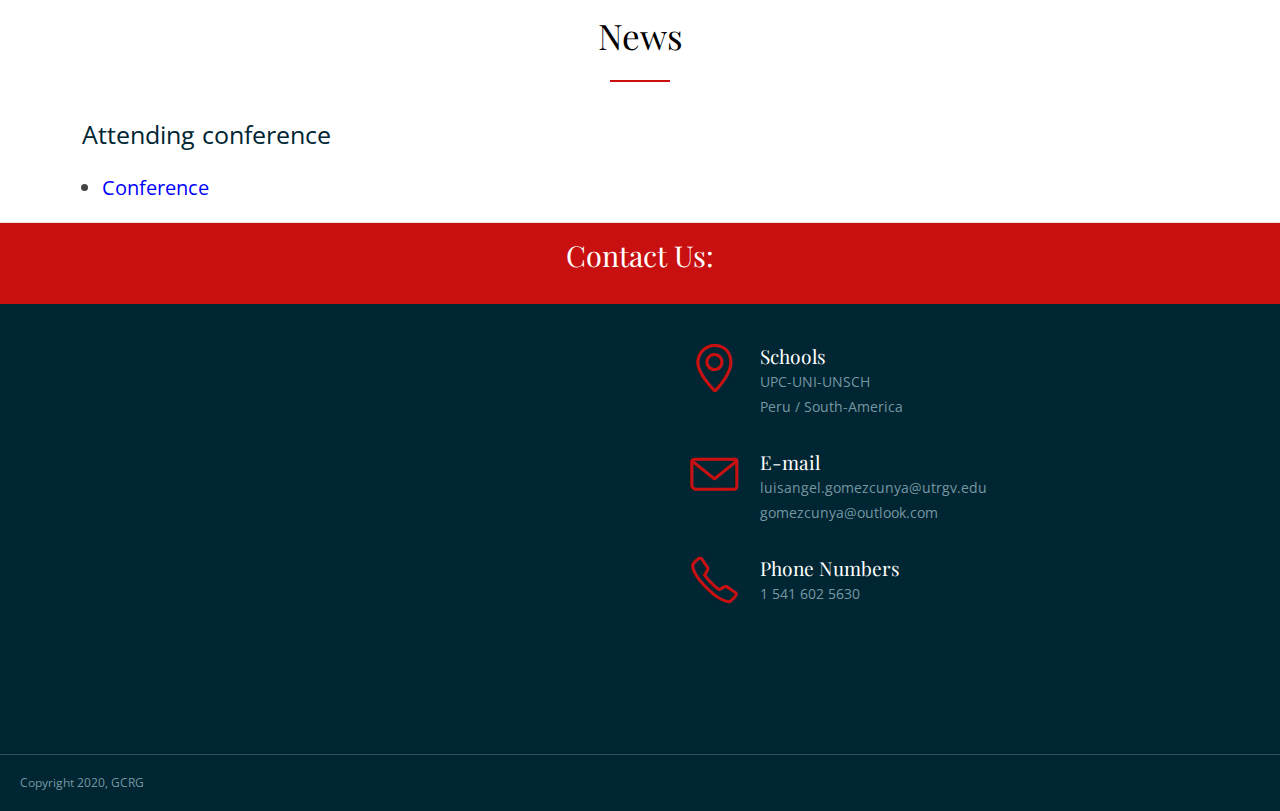
==== commit 59553f83: "Update102422" ====
--- a/index.html
+++ b/index.html
@@ -174,7 +174,7 @@
           <hr class="break-small background-primary break-center">
         </div>
         <div class="line">
-          <p class="text-size-25 text-dark text-bold">Teaching classroom: April-July 2022:</p>
+          <p class="text-size-25 text-dark text-bold">Teaching classroom: September-December 2022:</p>
             <br /> 
             <ul class="diplayText">
               <li class="text-size-20"><a href="https://mycourses.utrgv.edu/webapps/blackboard/content/listContentEditable.jsp?content_id=_12415235_1&course_id=_140683_1" style="color: blue" target="_blank">Construction Scheduling CIVE 4359-01 at UTRGV (click here)</a></li>              
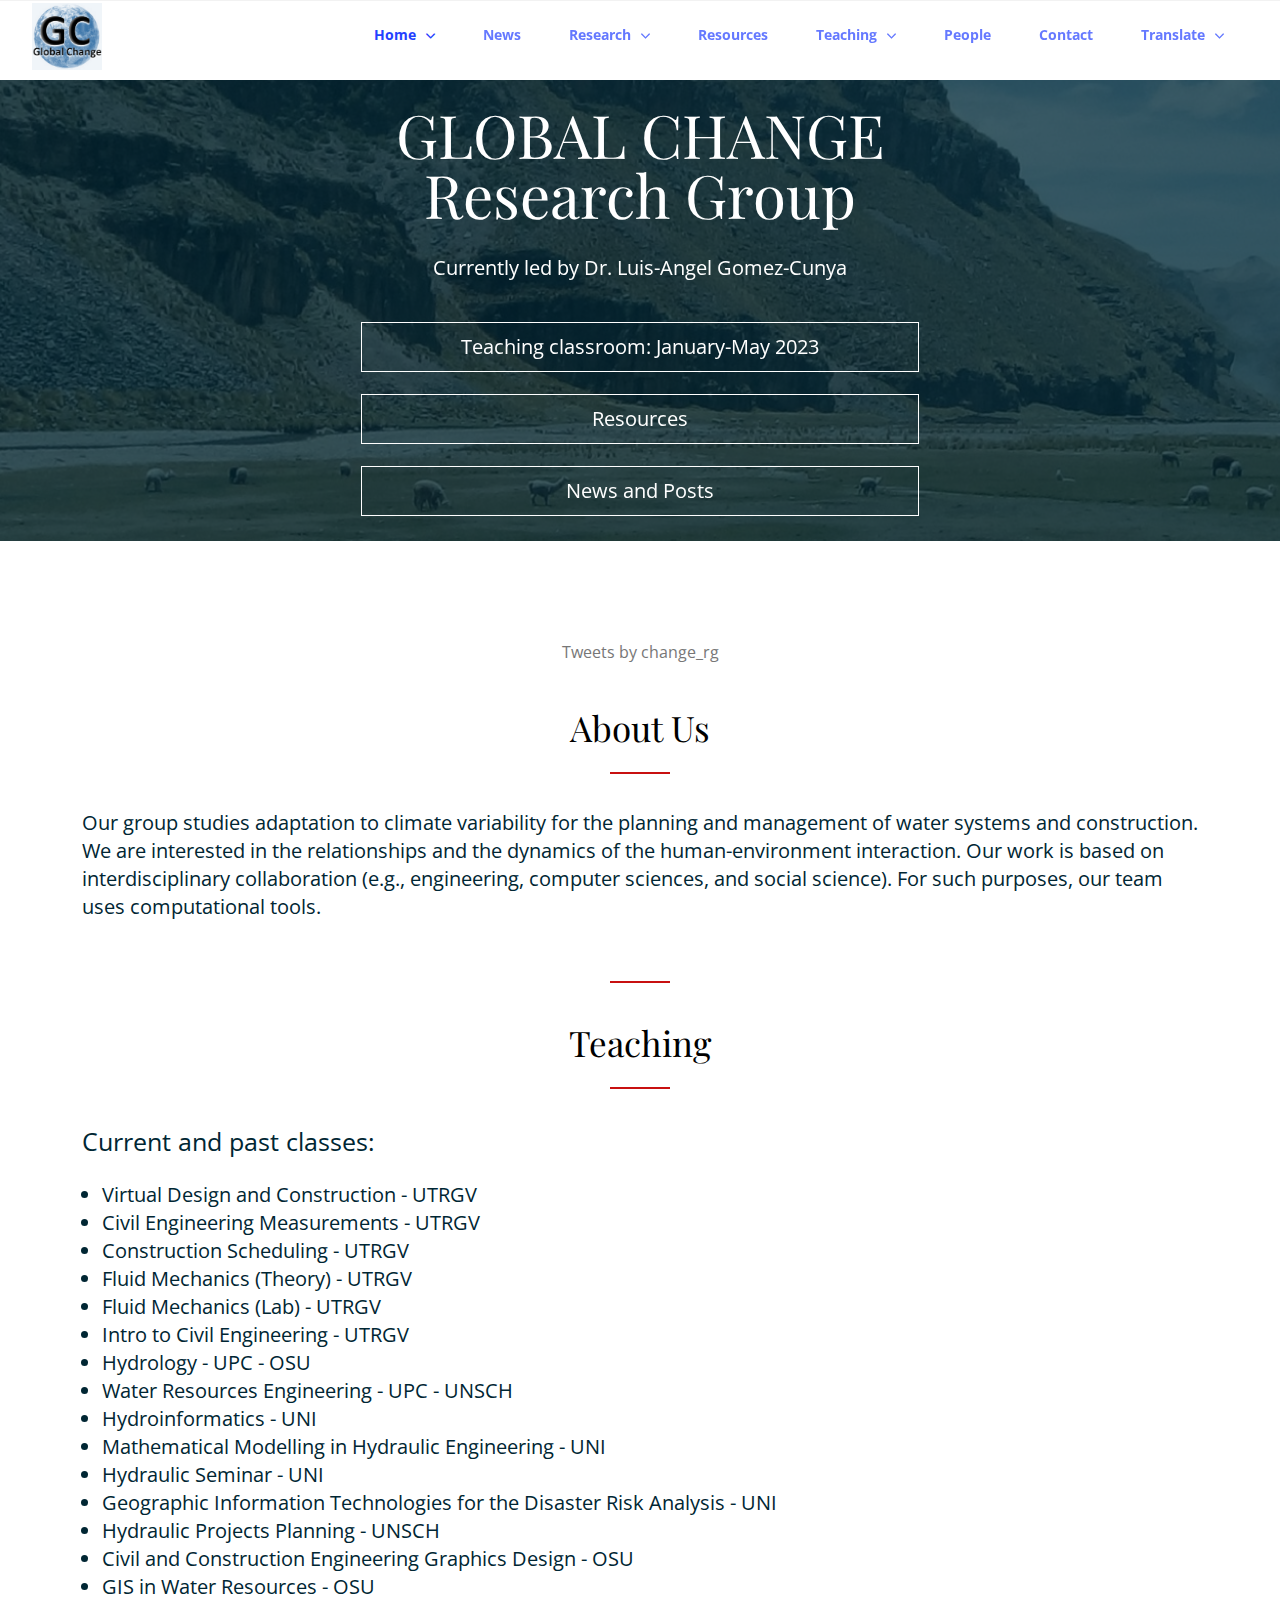
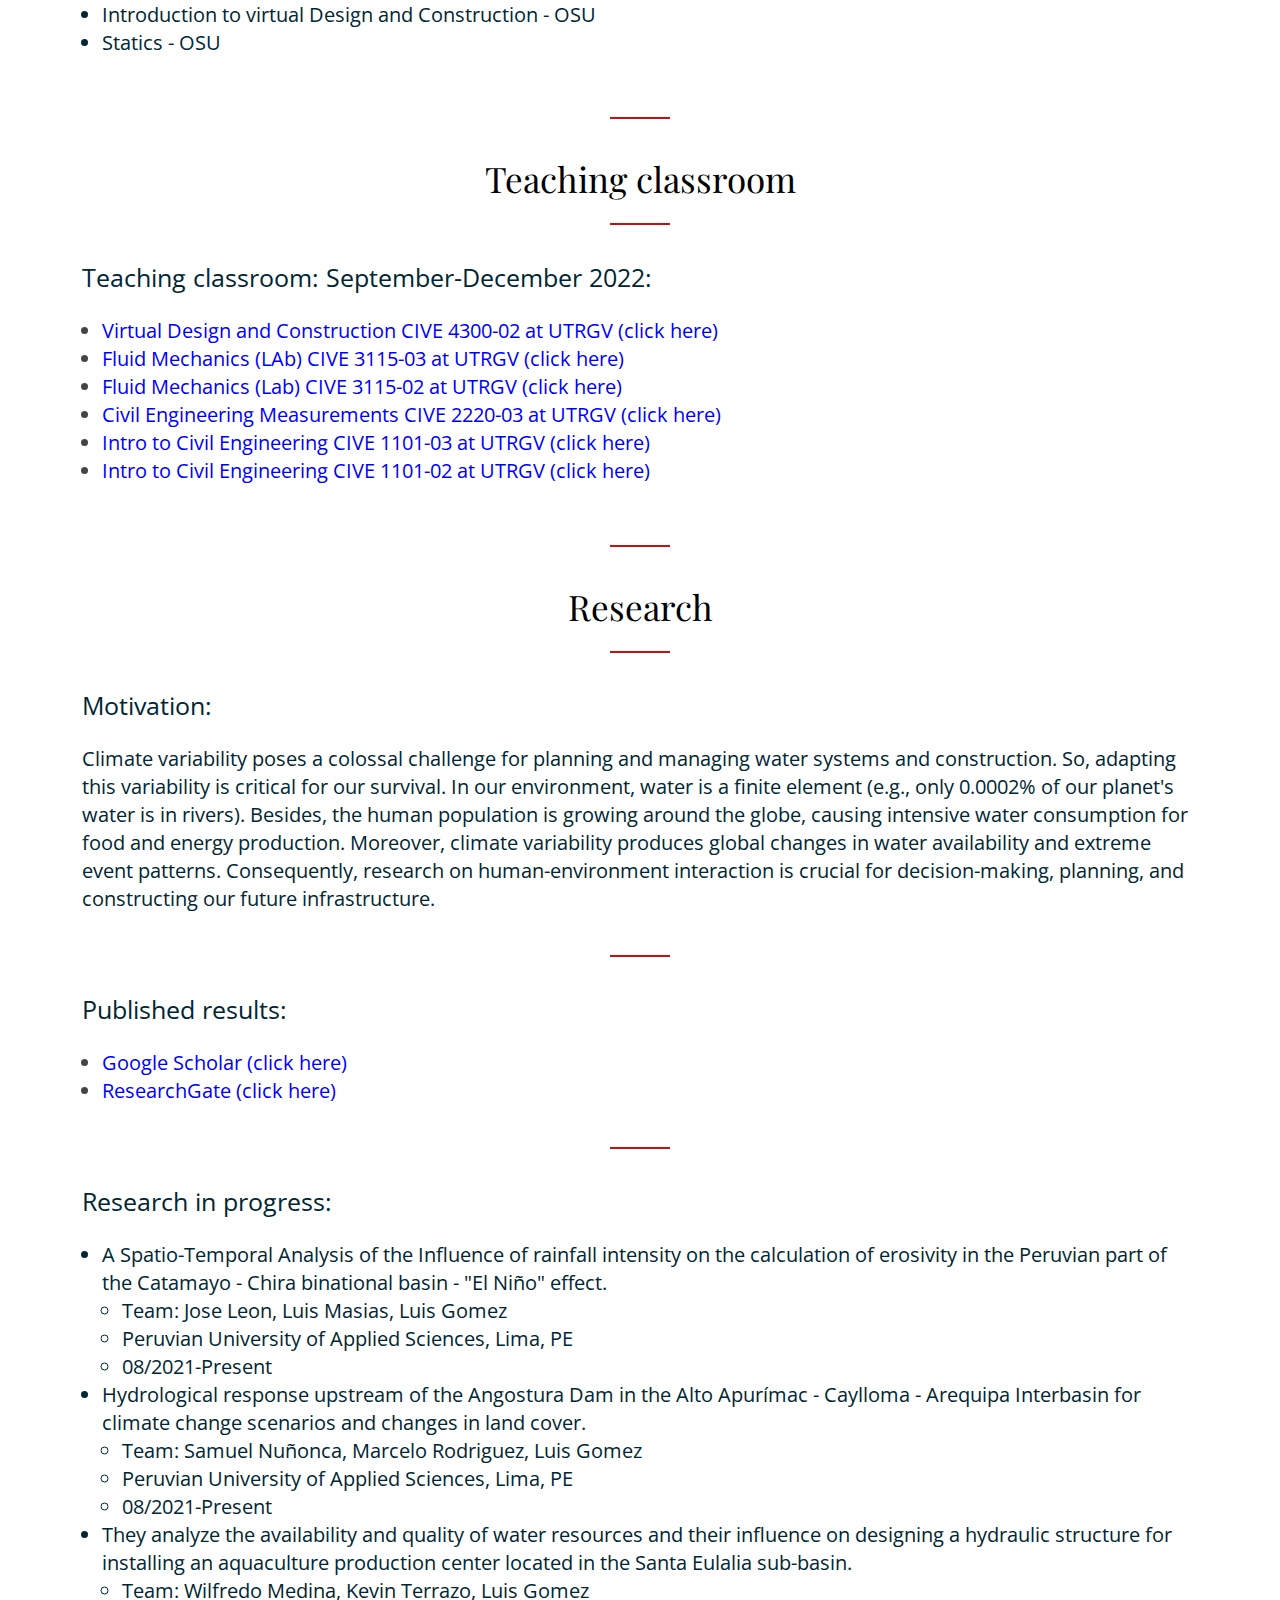
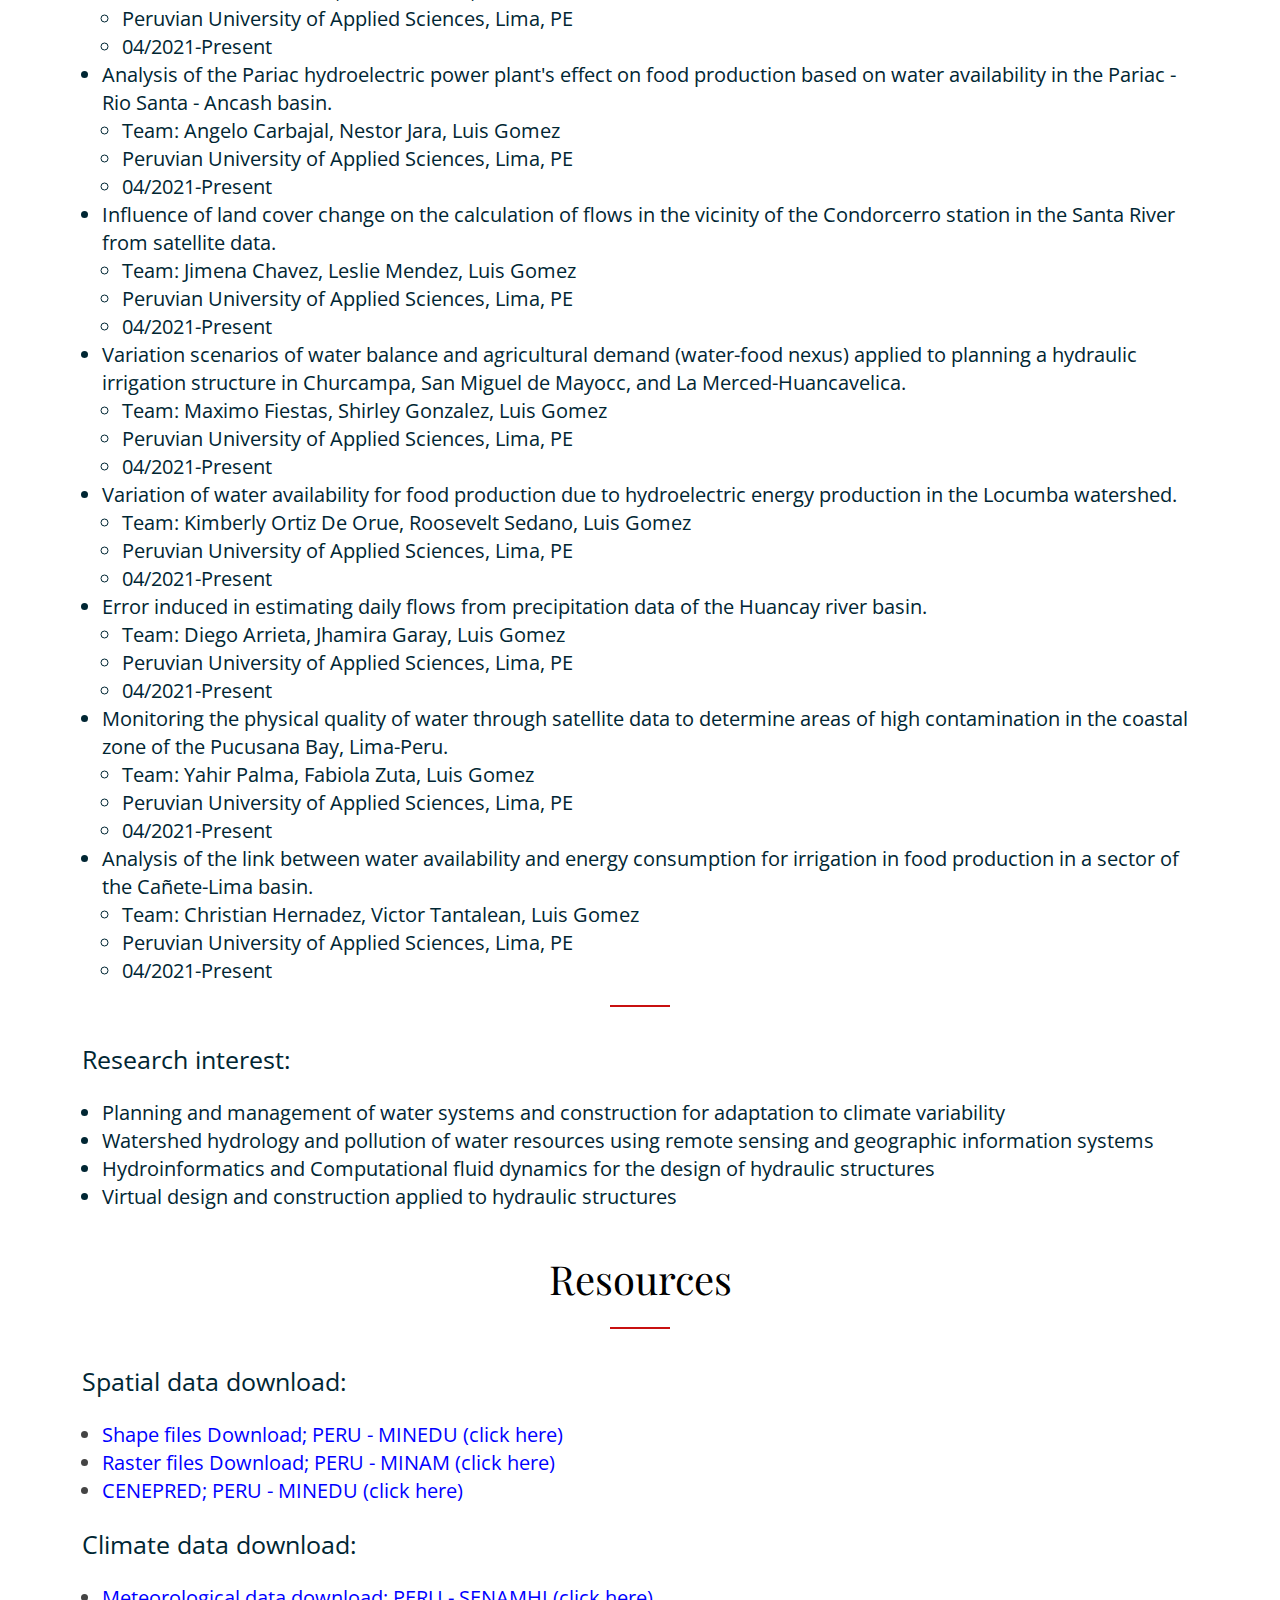
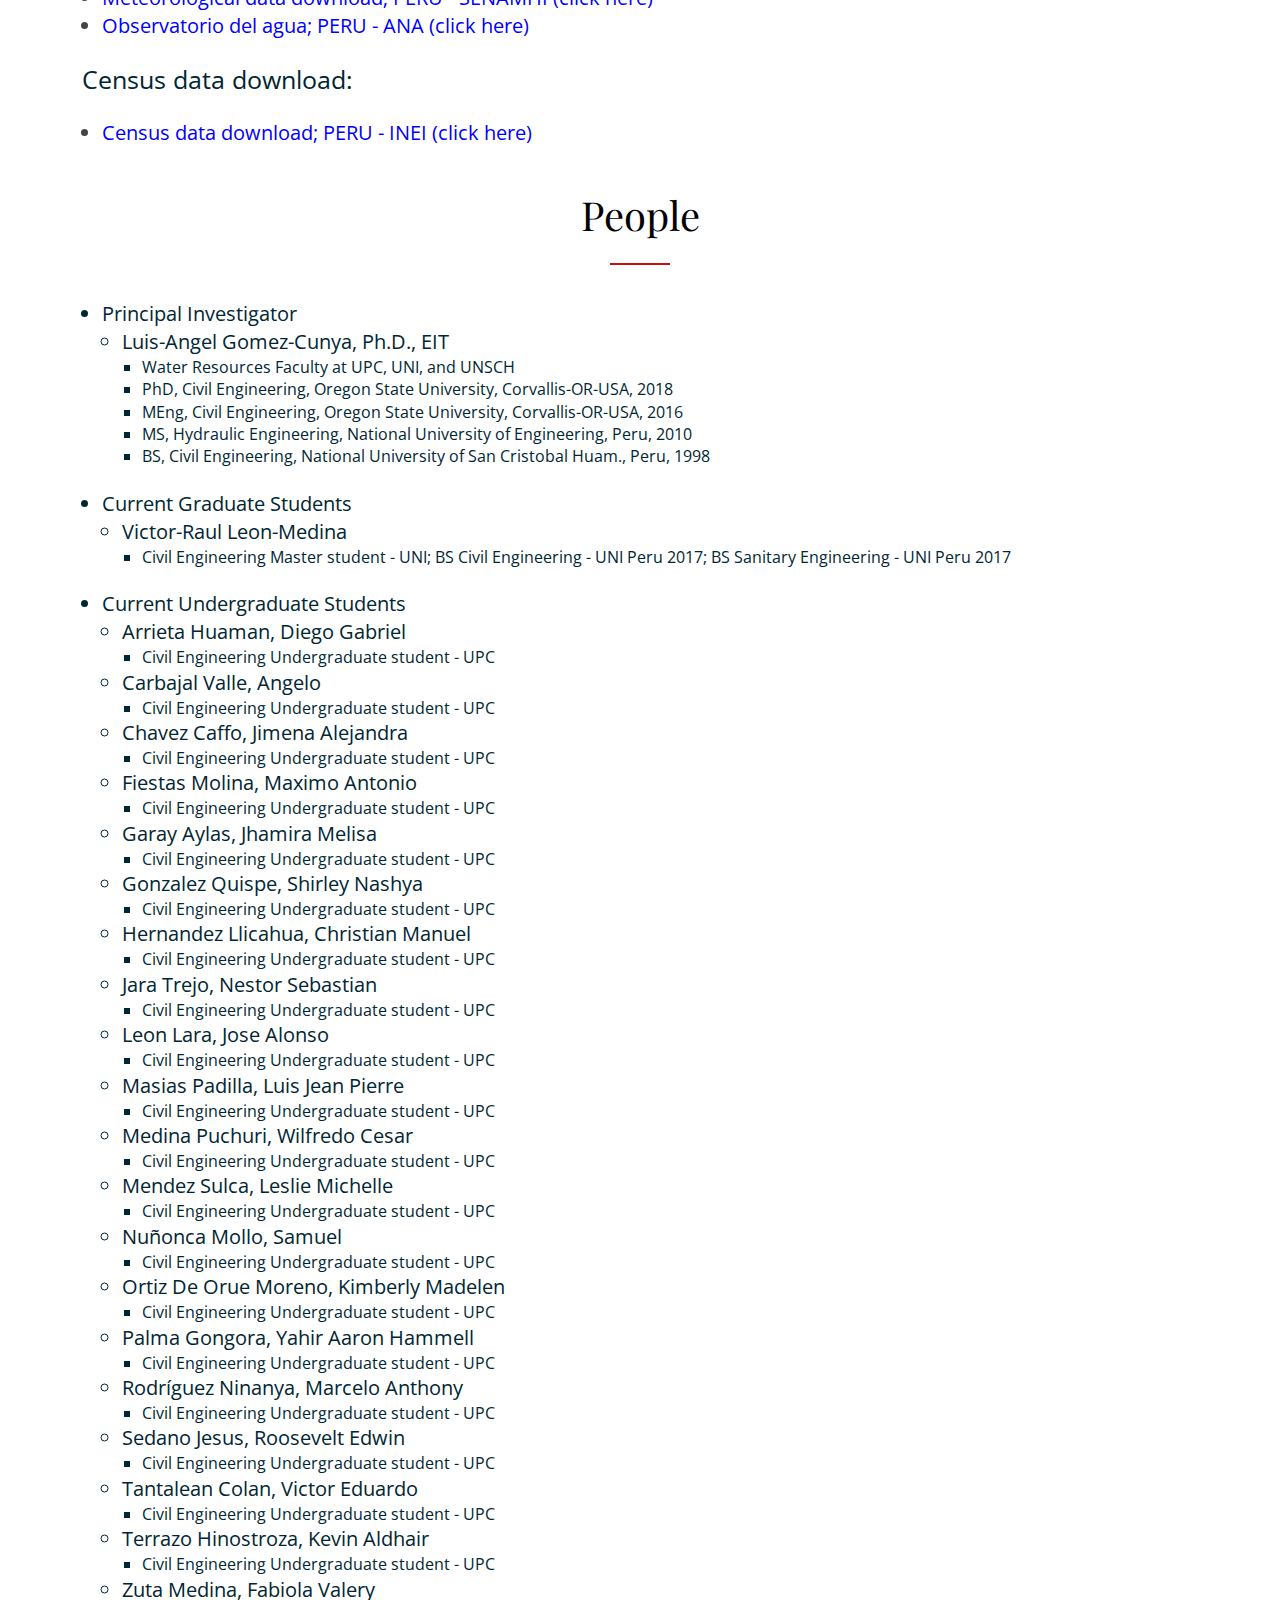
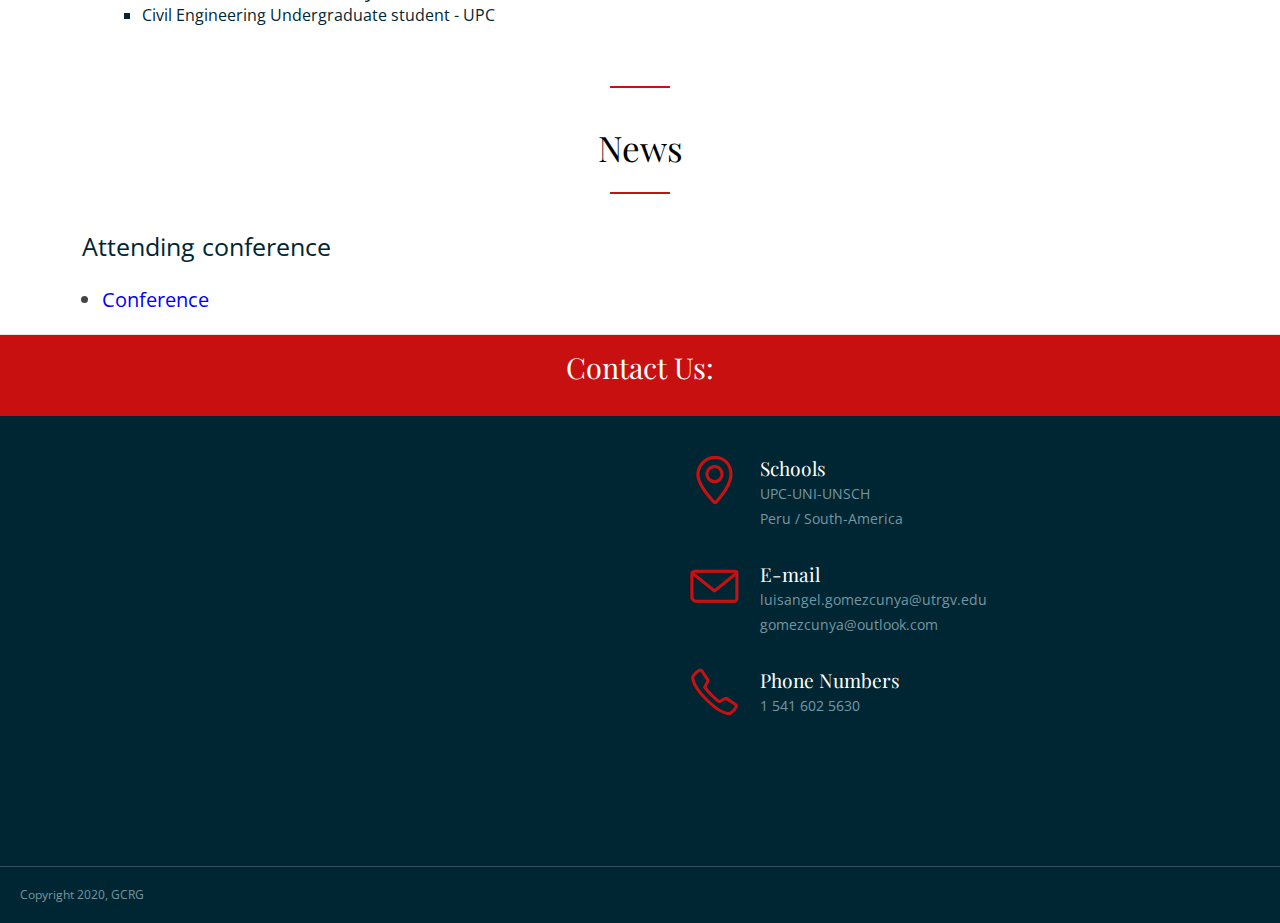
==== commit fe70ef16: "Update 04032023" ====
--- a/index.html
+++ b/index.html
@@ -87,7 +87,7 @@
                     <div class="s-12 m-10 l-8 center"><p class="text-white text-size-20 margin-bottom-40"> Currently led by Dr. Luis-Angel Gomez-Cunya </p></div>
                     <div class="line">
                       <div class="s-12 m-12 l-3 center">
-                        <a class="button button-white-stroke s-12 text-size-20" href="#teaching classroom">Teaching classroom: September-December 2022 </a>
+                        <a class="button button-white-stroke s-12 text-size-20" href="#teaching classroom">Teaching classroom: January-May 2023 </a>
                       </div>       
                     </div>
                     <br />  
@@ -125,7 +125,7 @@
         </div>
         <div class="line">
           <p class="text-size-20 text-dark">Our group studies adaptation to climate variability for the planning and management of water systems and construction. We are interested in the relationships and
-             the dynamics of the human-environment interaction. Our work is based on interdisciplinary collaboration (e.g., engineering and social science). 
+             the dynamics of the human-environment interaction. Our work is based on interdisciplinary collaboration (e.g., engineering, computer sciences, and social science). 
              For such purposes, our team uses computational tools.</p>
         </div>    
       </section>
@@ -144,6 +144,8 @@
           <p class="text-size-25 text-dark text-bold">Current and past classes:</p>
             <br /> 
             <ul class="diplayText">
+              <li class="text-size-20 text-dark">Virtual Design and Construction - UTRGV</li>
+              <li class="text-size-20 text-dark">Civil Engineering Measurements - UTRGV</li>
               <li class="text-size-20 text-dark">Construction Scheduling - UTRGV</li>
               <li class="text-size-20 text-dark">Fluid Mechanics (Theory) - UTRGV</li>
               <li class="text-size-20 text-dark">Fluid Mechanics (Lab) - UTRGV</li>
@@ -177,10 +179,12 @@
           <p class="text-size-25 text-dark text-bold">Teaching classroom: September-December 2022:</p>
             <br /> 
             <ul class="diplayText">
-              <li class="text-size-20"><a href="https://mycourses.utrgv.edu/webapps/blackboard/content/listContentEditable.jsp?content_id=_12415235_1&course_id=_140683_1" style="color: blue" target="_blank">Construction Scheduling CIVE 4359-01 at UTRGV (click here)</a></li>              
-              <li class="text-size-20"><a href="https://mycourses.utrgv.edu/webapps/blackboard/content/listContentEditable.jsp?content_id=_12415832_1&course_id=_137569_1" style="color: blue" target="_blank">Fluid Mechanics (Theory) CIVE 3315-02 at UTRGV (click here)</a></li>              
-              <li class="text-size-20"><a href="https://mycourses.utrgv.edu/webapps/blackboard/content/listContentEditable.jsp?content_id=_12415582_1&course_id=_137898_1" style="color: blue" target="_blank">Fluid Mechanics (Lab) CIVE 3115-04 at UTRGV (click here)</a></li>              
-              <li class="text-size-20"><a href="https://mycourses.utrgv.edu/webapps/blackboard/content/listContentEditable.jsp?content_id=_12415380_1&course_id=_138557_1" style="color: blue" target="_blank">Intro to Civil Engineering CIVE 1101-05 at UTRGV (click here)</a></li>              
+              <li class="text-size-20"><a href="https://mycourses.utrgv.edu/webapps/blackboard/content/listContentEditable.jsp?content_id=_13261540_1&course_id=_147518_1" style="color: blue" target="_blank">Virtual Design and Construction CIVE 4300-02 at UTRGV (click here)</a></li>              
+              <li class="text-size-20"><a href="https://mycourses.utrgv.edu/webapps/blackboard/content/listContentEditable.jsp?content_id=_13274054_1&course_id=_146818_1" style="color: blue" target="_blank">Fluid Mechanics (LAb) CIVE 3115-03 at UTRGV (click here)</a></li>              
+              <li class="text-size-20"><a href="https://mycourses.utrgv.edu/webapps/blackboard/content/listContentEditable.jsp?content_id=_13273281_1&course_id=_144052_1" style="color: blue" target="_blank">Fluid Mechanics (Lab) CIVE 3115-02 at UTRGV (click here)</a></li>              
+              <li class="text-size-20"><a href="https://mycourses.utrgv.edu/webapps/blackboard/content/listContentEditable.jsp?content_id=_13267953_1&course_id=_144072_1" style="color: blue" target="_blank">Civil Engineering Measurements CIVE 2220-03 at UTRGV (click here)</a></li>              
+              <li class="text-size-20"><a href="https://mycourses.utrgv.edu/webapps/blackboard/content/listContentEditable.jsp?content_id=_13261330_1&course_id=_143489_1" style="color: blue" target="_blank">Intro to Civil Engineering CIVE 1101-03 at UTRGV (click here)</a></li>              
+              <li class="text-size-20"><a href="https://mycourses.utrgv.edu/webapps/blackboard/content/listContentEditable.jsp?content_id=_13240916_1&course_id=_143149_1" style="color: blue" target="_blank">Intro to Civil Engineering CIVE 1101-02 at UTRGV (click here)</a></li>      
             </ul>   
         </div> 
       </section>
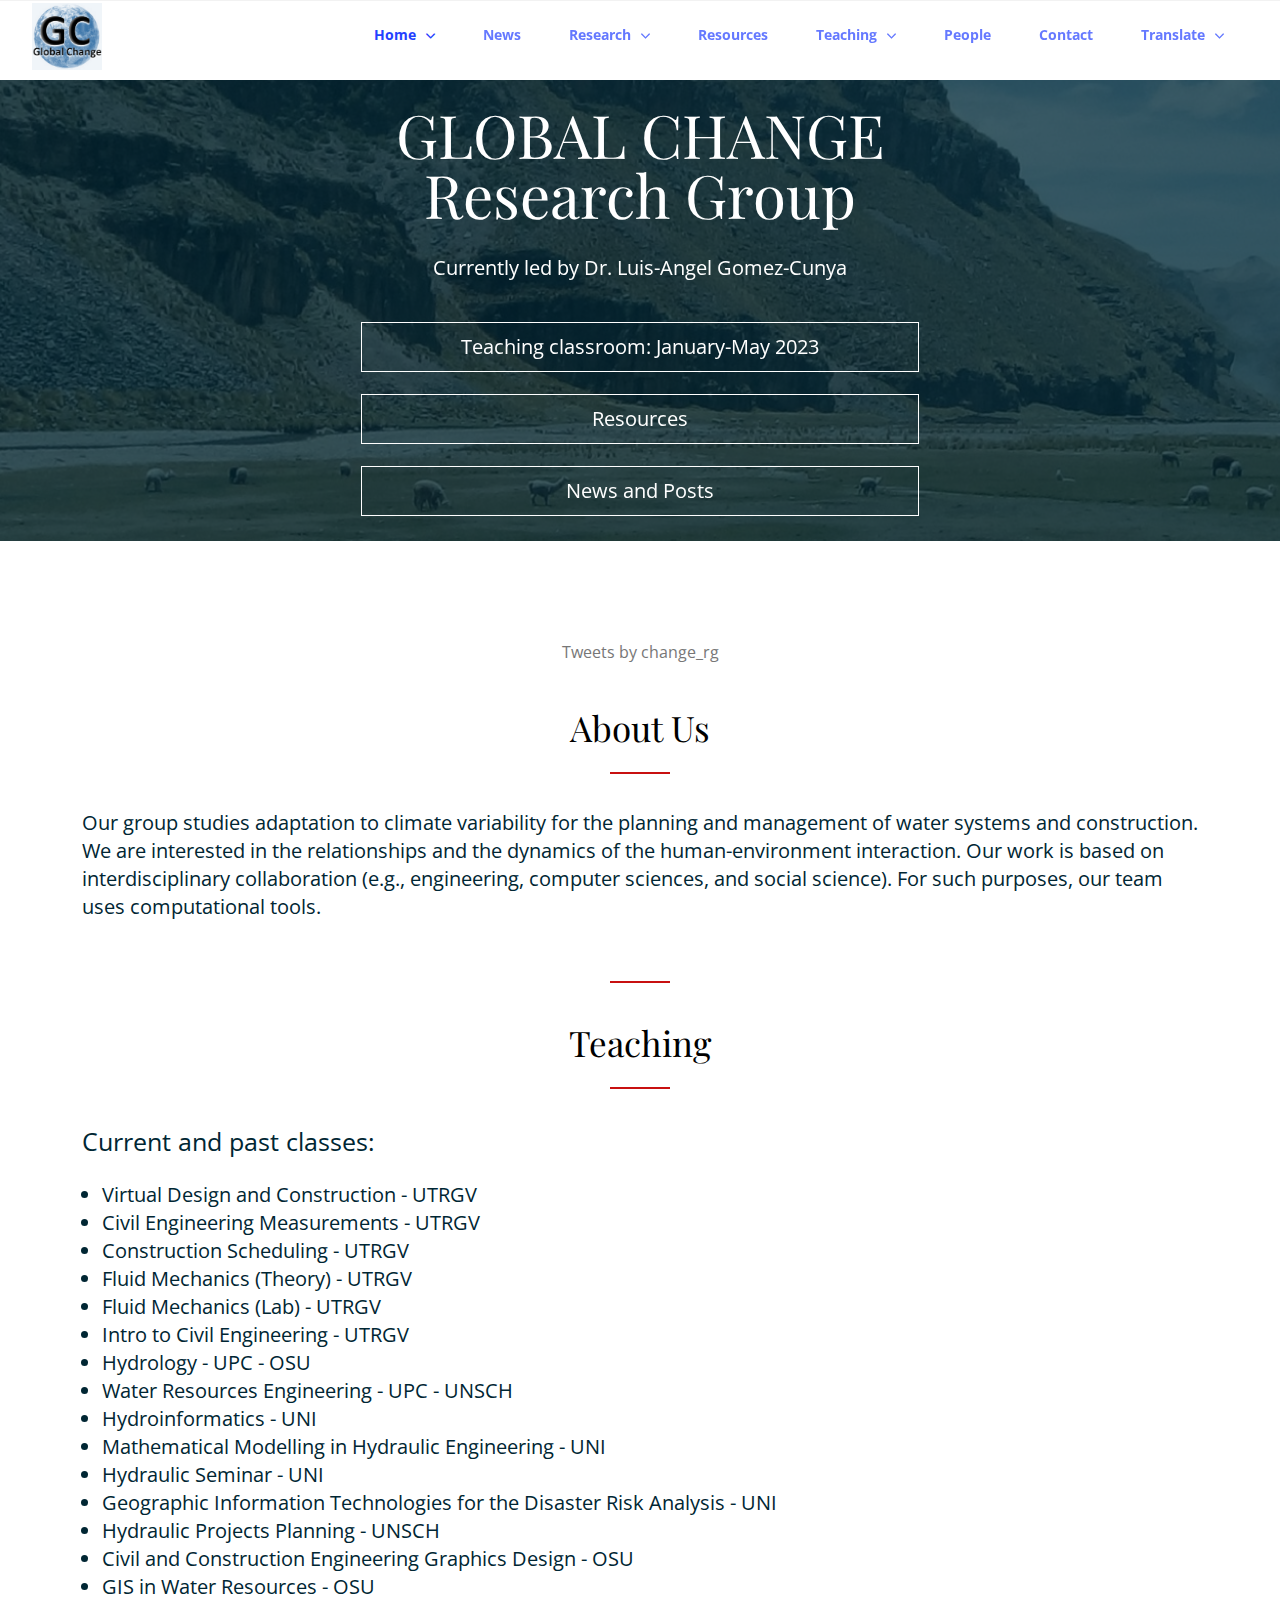
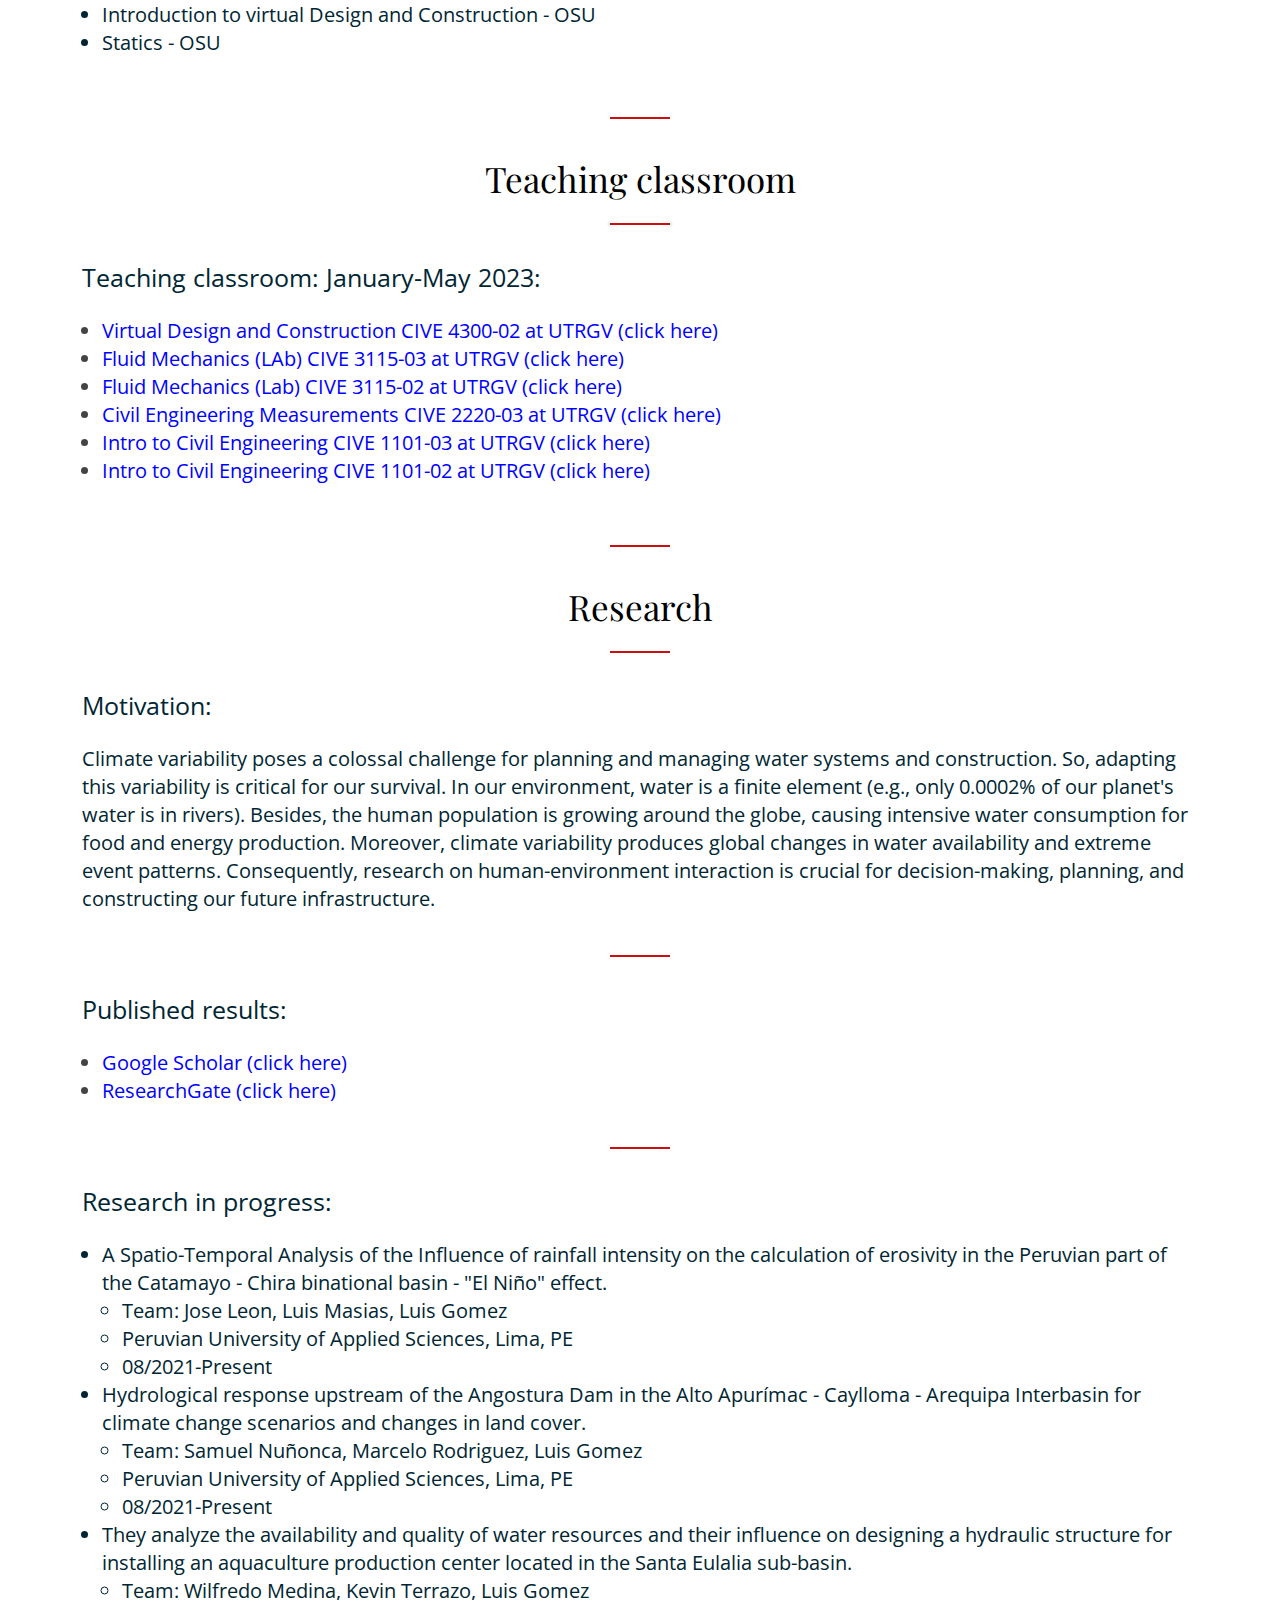
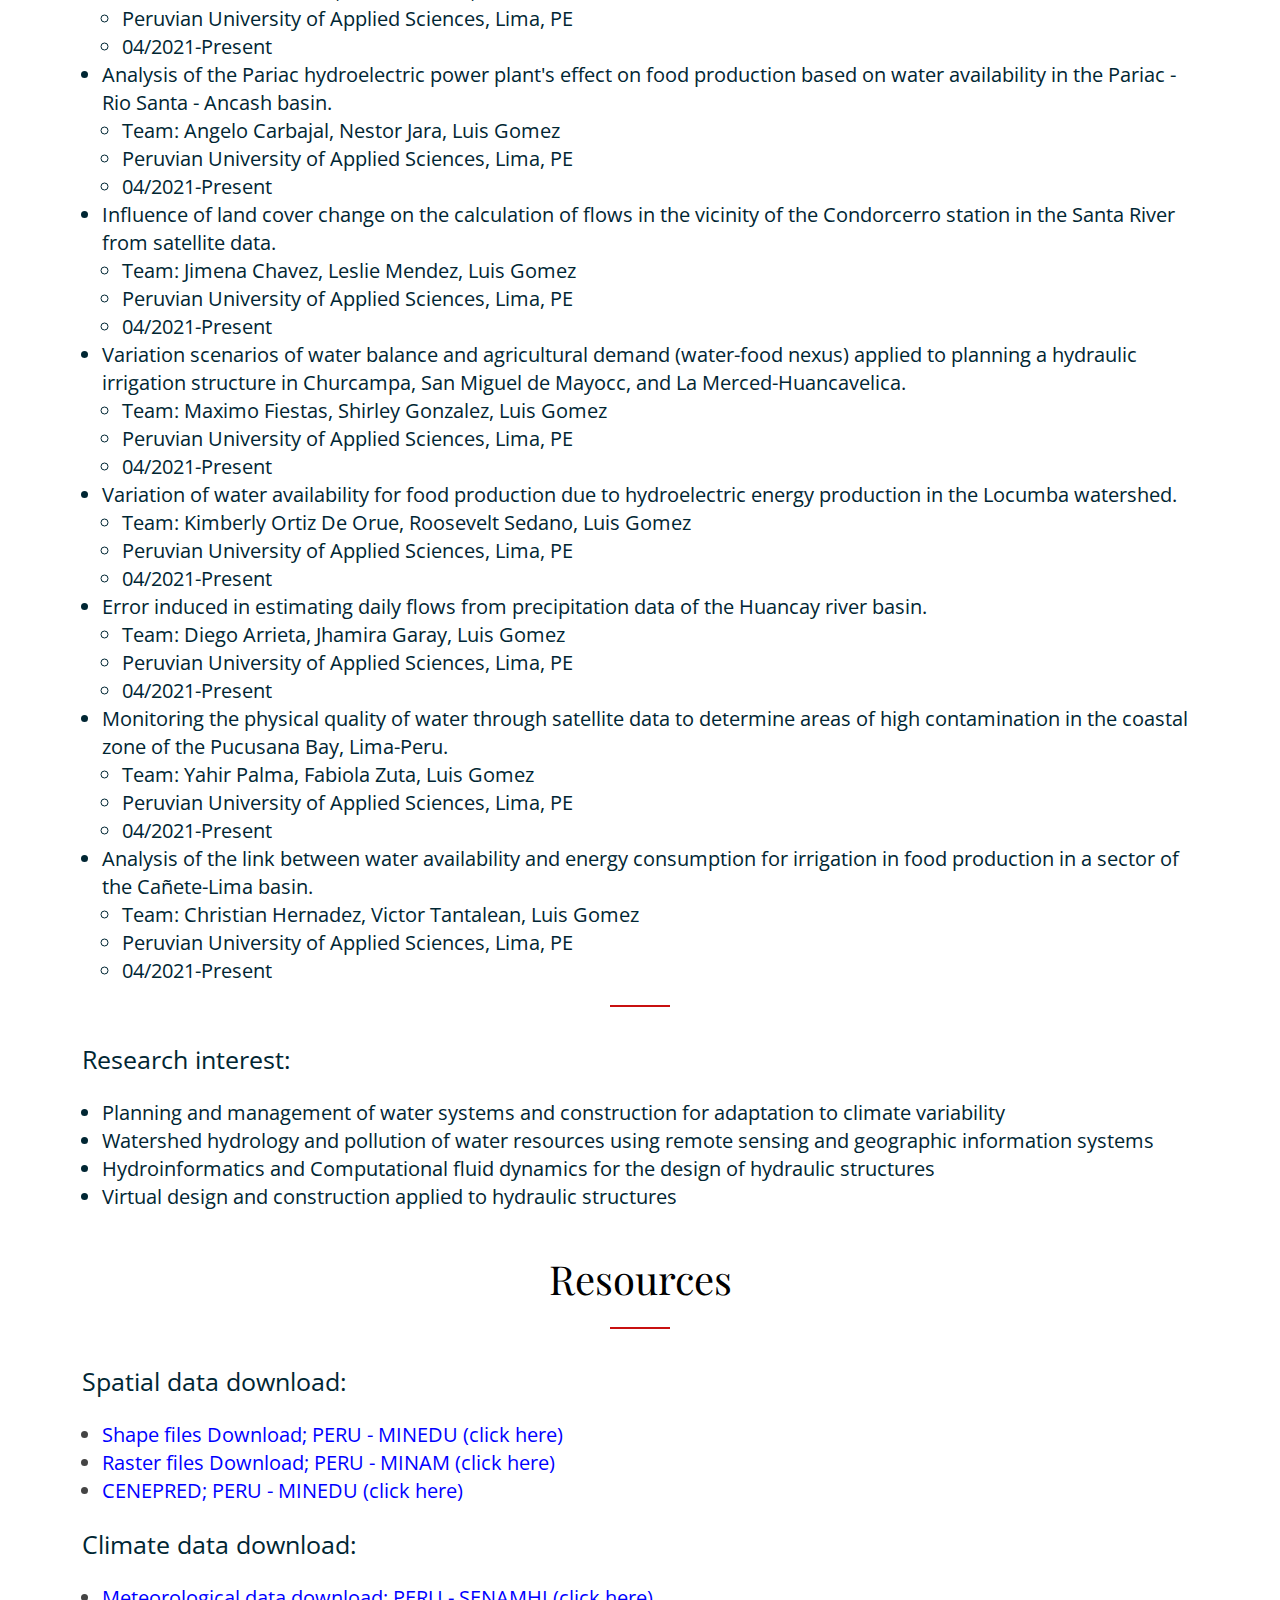
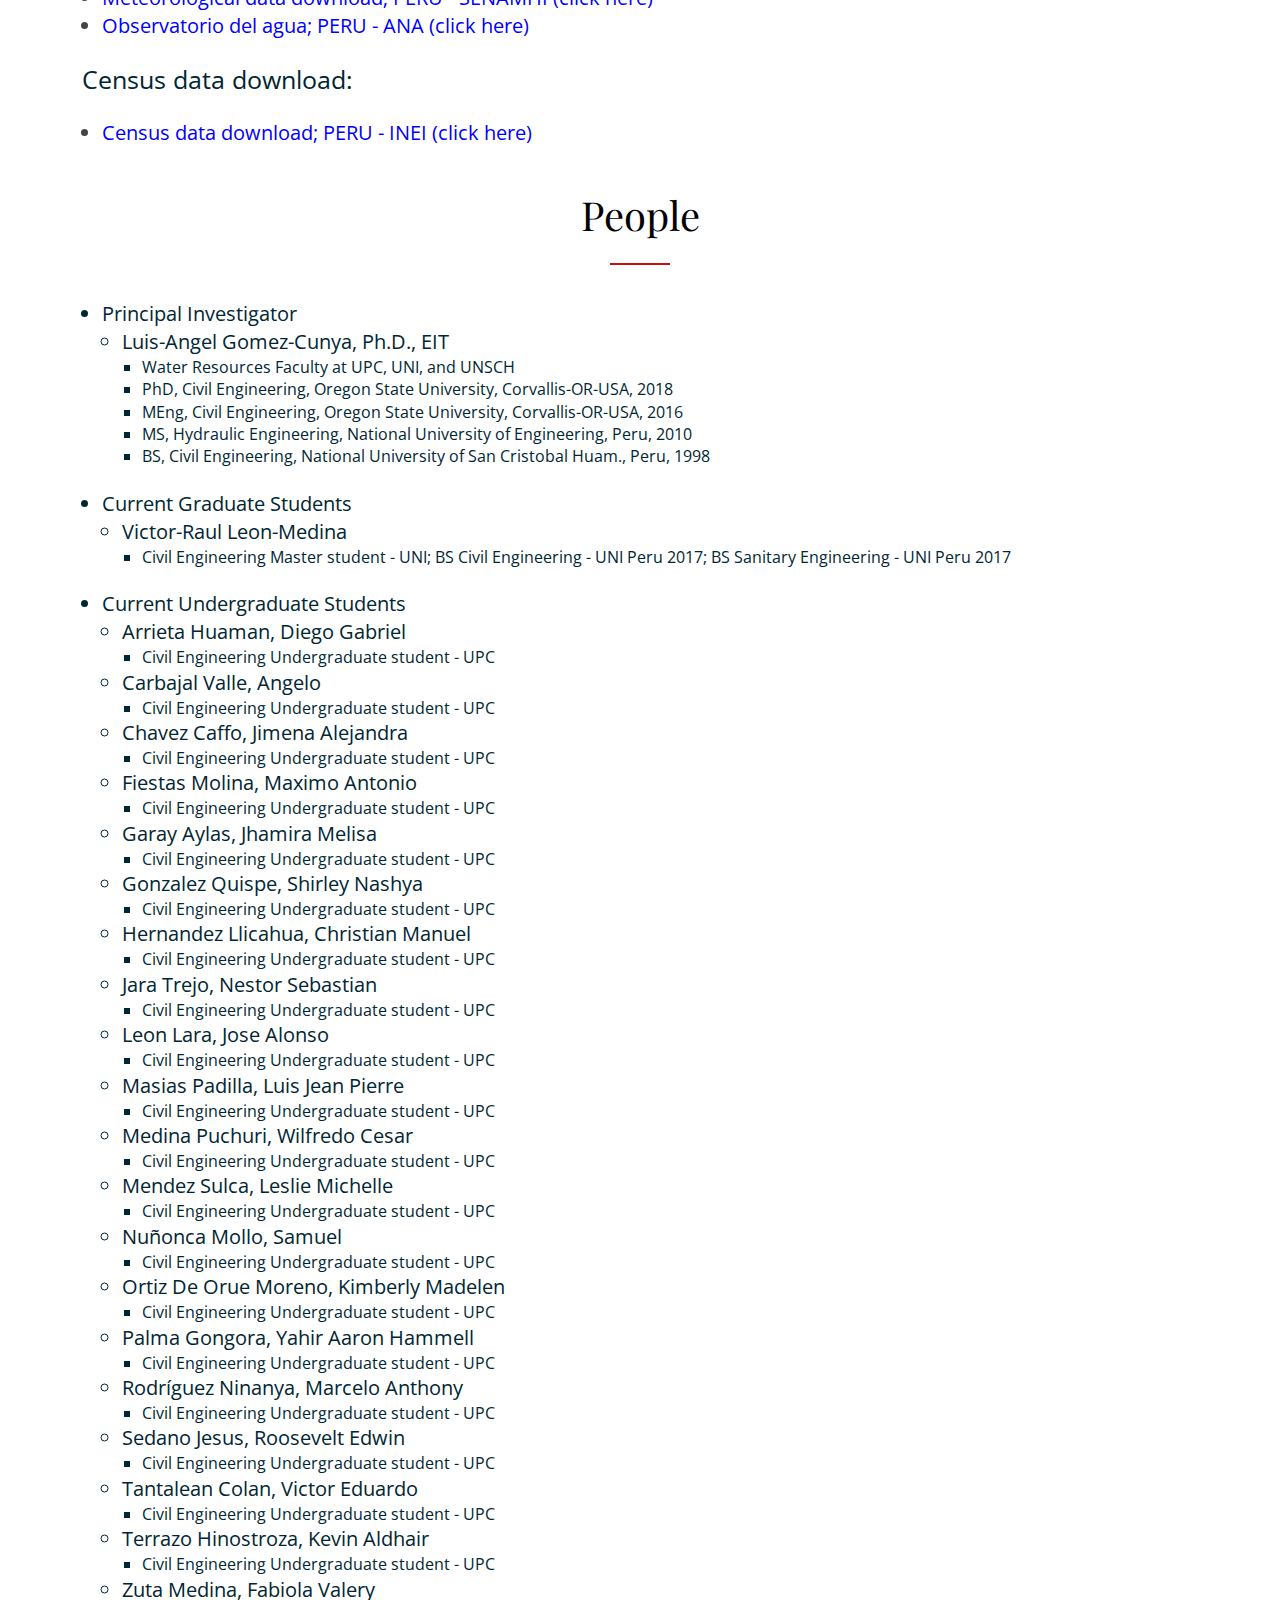
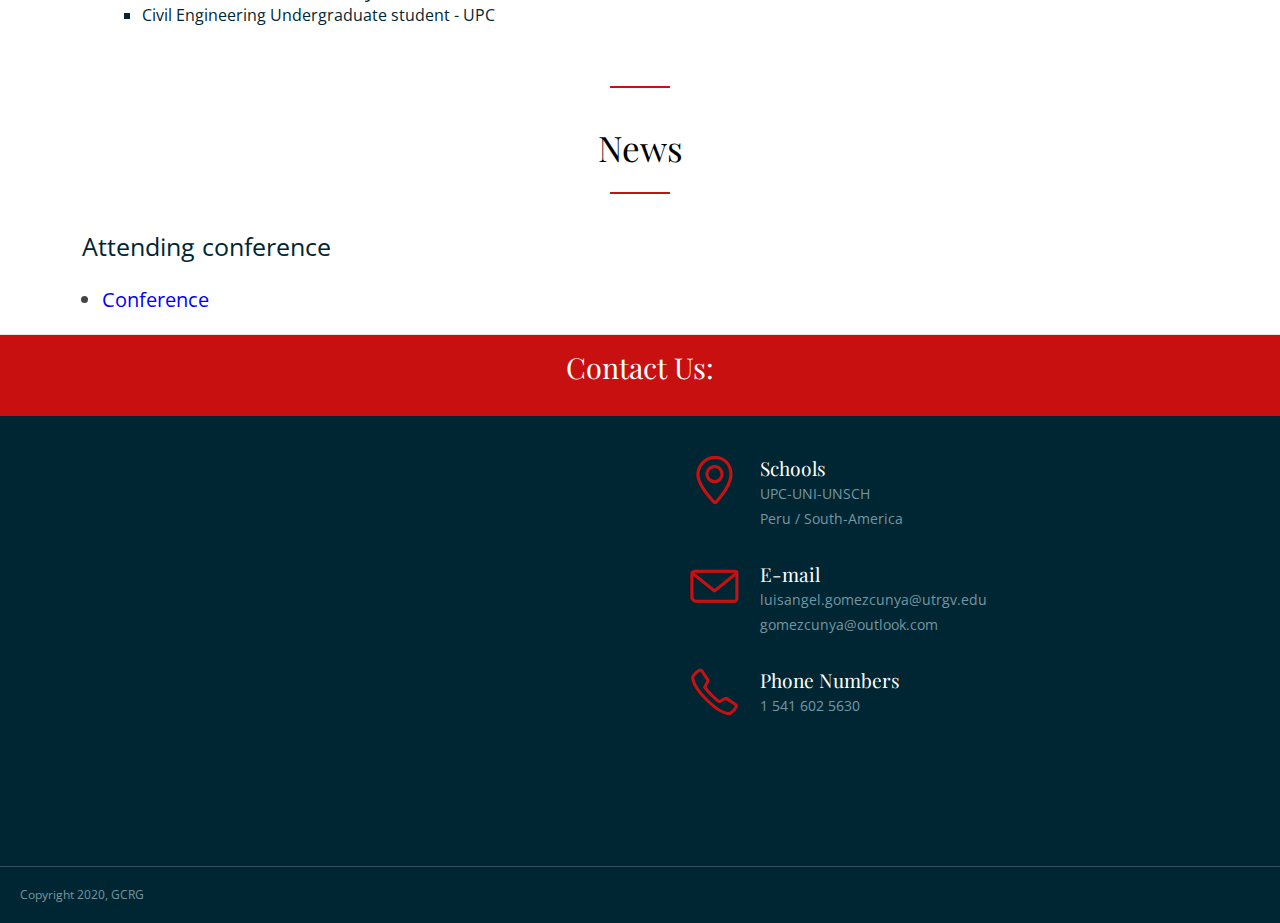
==== commit 8960130c: "Update040323" ====
--- a/index.html
+++ b/index.html
@@ -176,7 +176,7 @@
           <hr class="break-small background-primary break-center">
         </div>
         <div class="line">
-          <p class="text-size-25 text-dark text-bold">Teaching classroom: September-December 2022:</p>
+          <p class="text-size-25 text-dark text-bold">Teaching classroom: January-May 2023:</p>
             <br /> 
             <ul class="diplayText">
               <li class="text-size-20"><a href="https://mycourses.utrgv.edu/webapps/blackboard/content/listContentEditable.jsp?content_id=_13261540_1&course_id=_147518_1" style="color: blue" target="_blank">Virtual Design and Construction CIVE 4300-02 at UTRGV (click here)</a></li>              
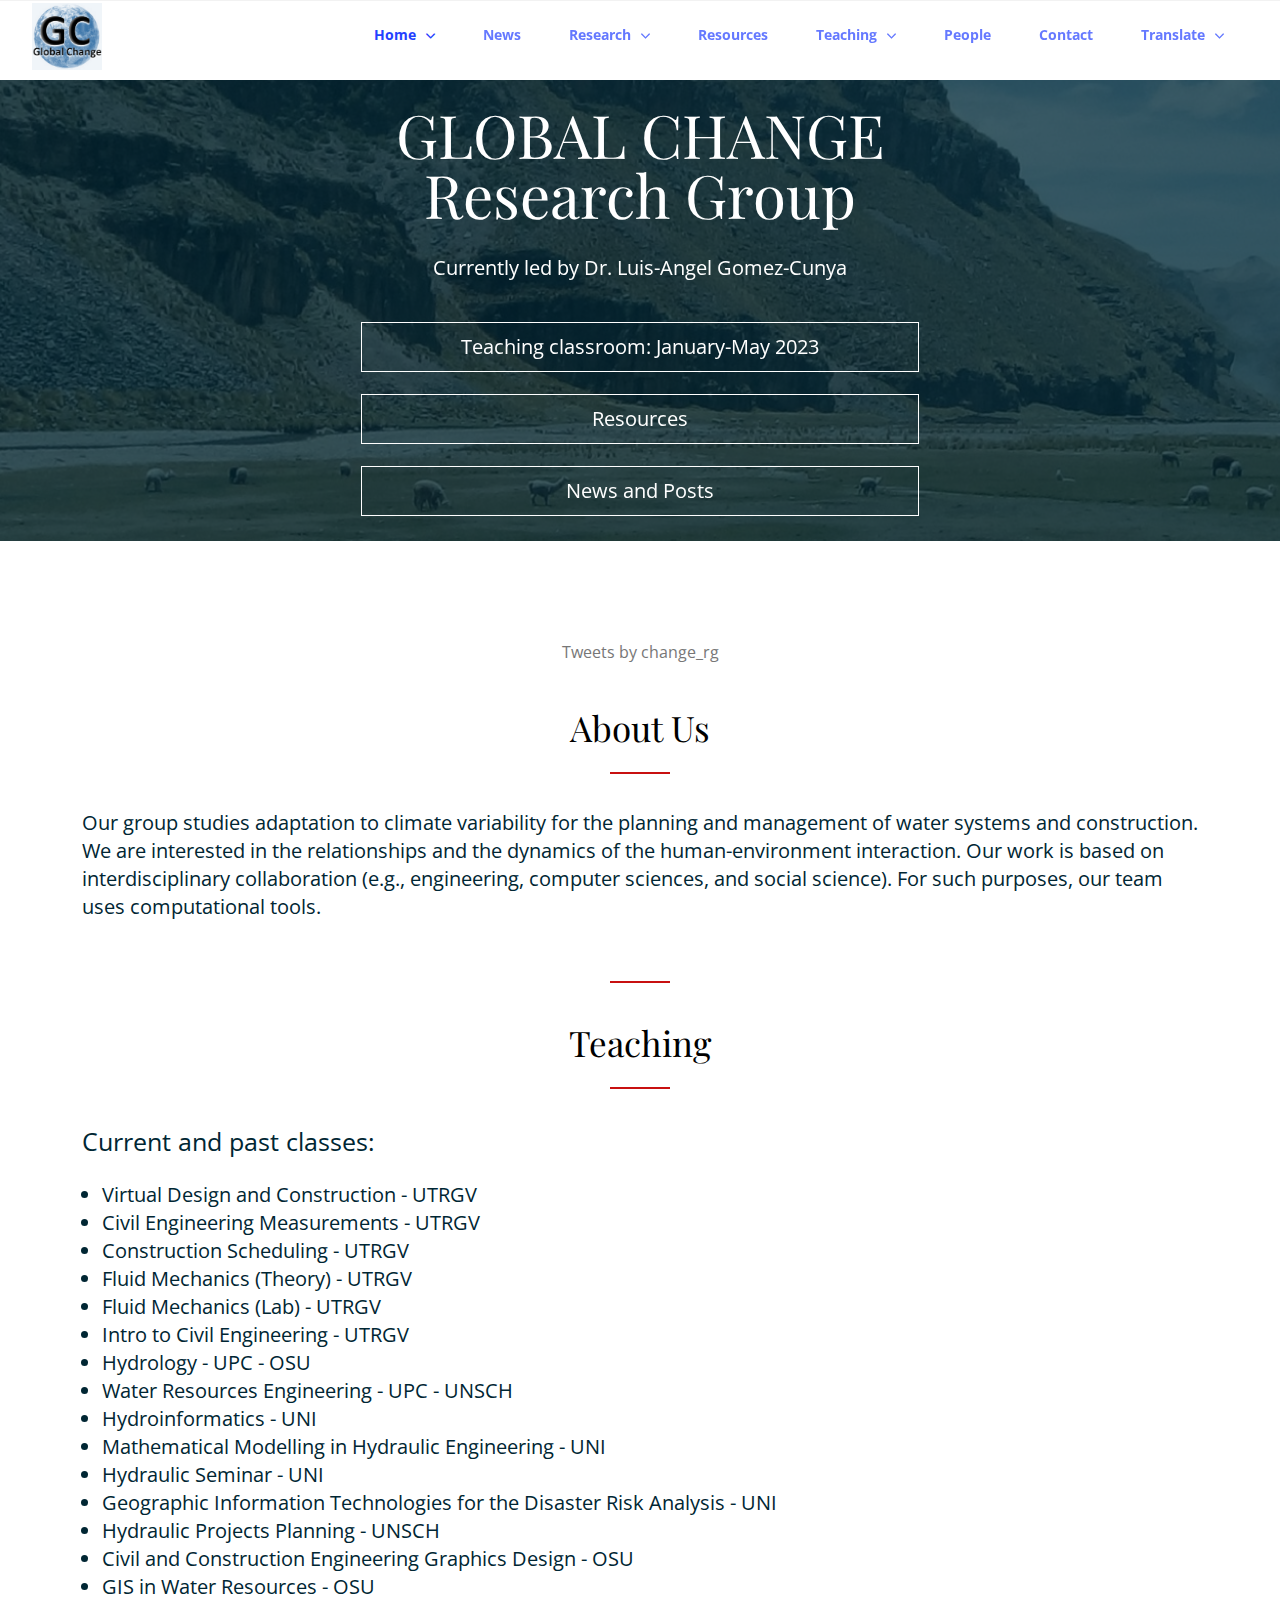
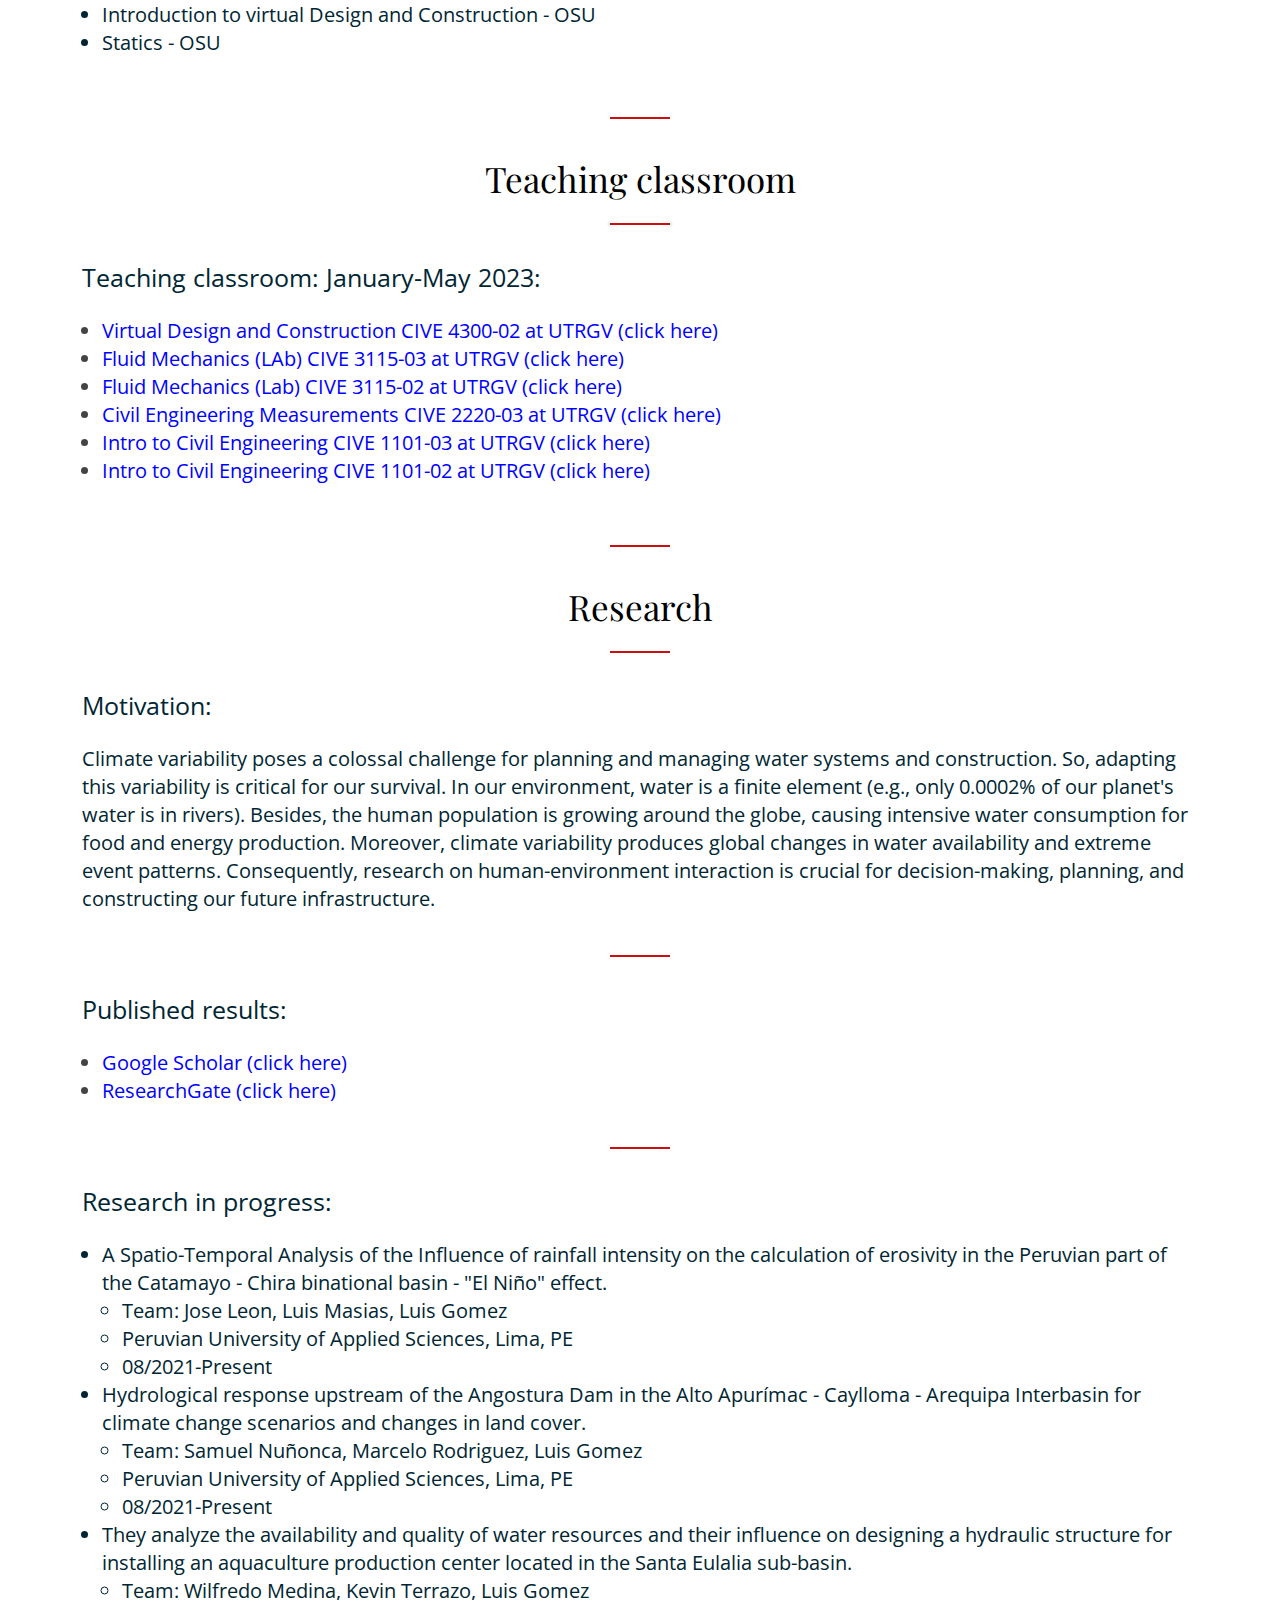
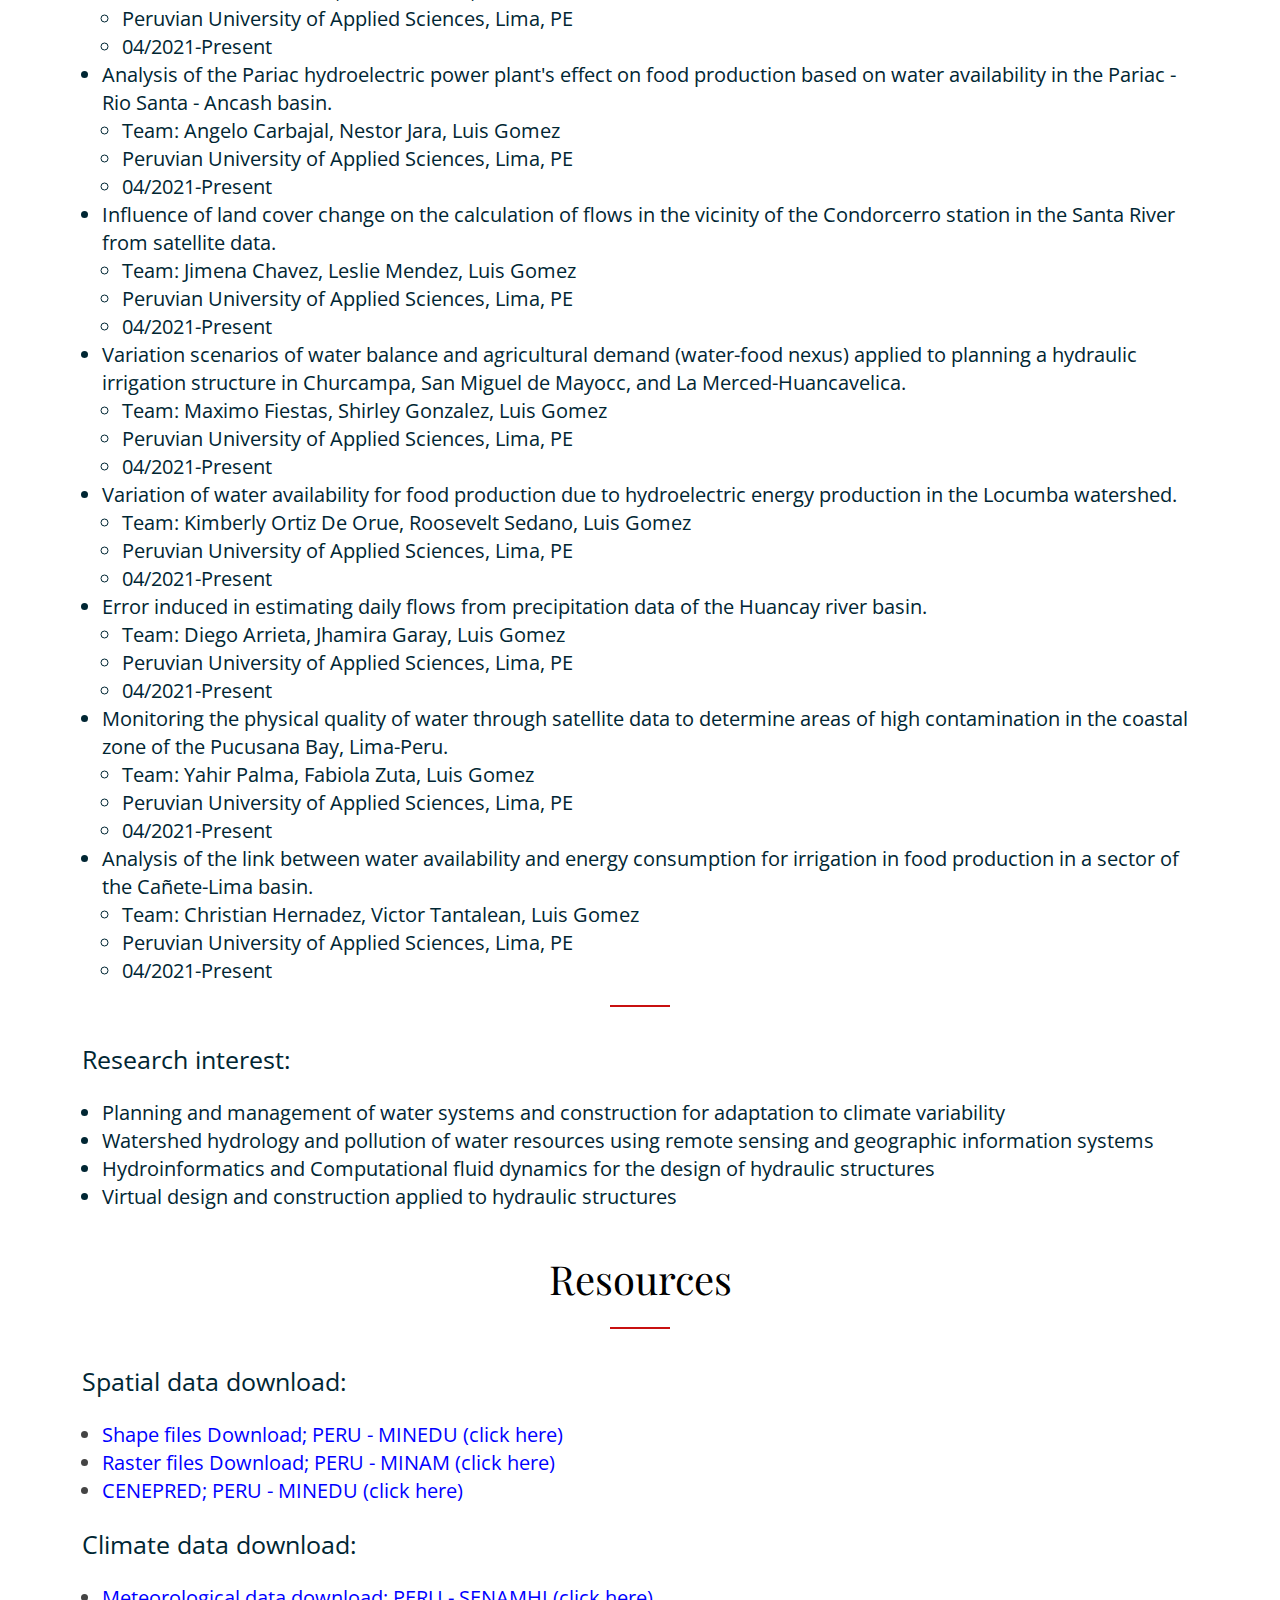
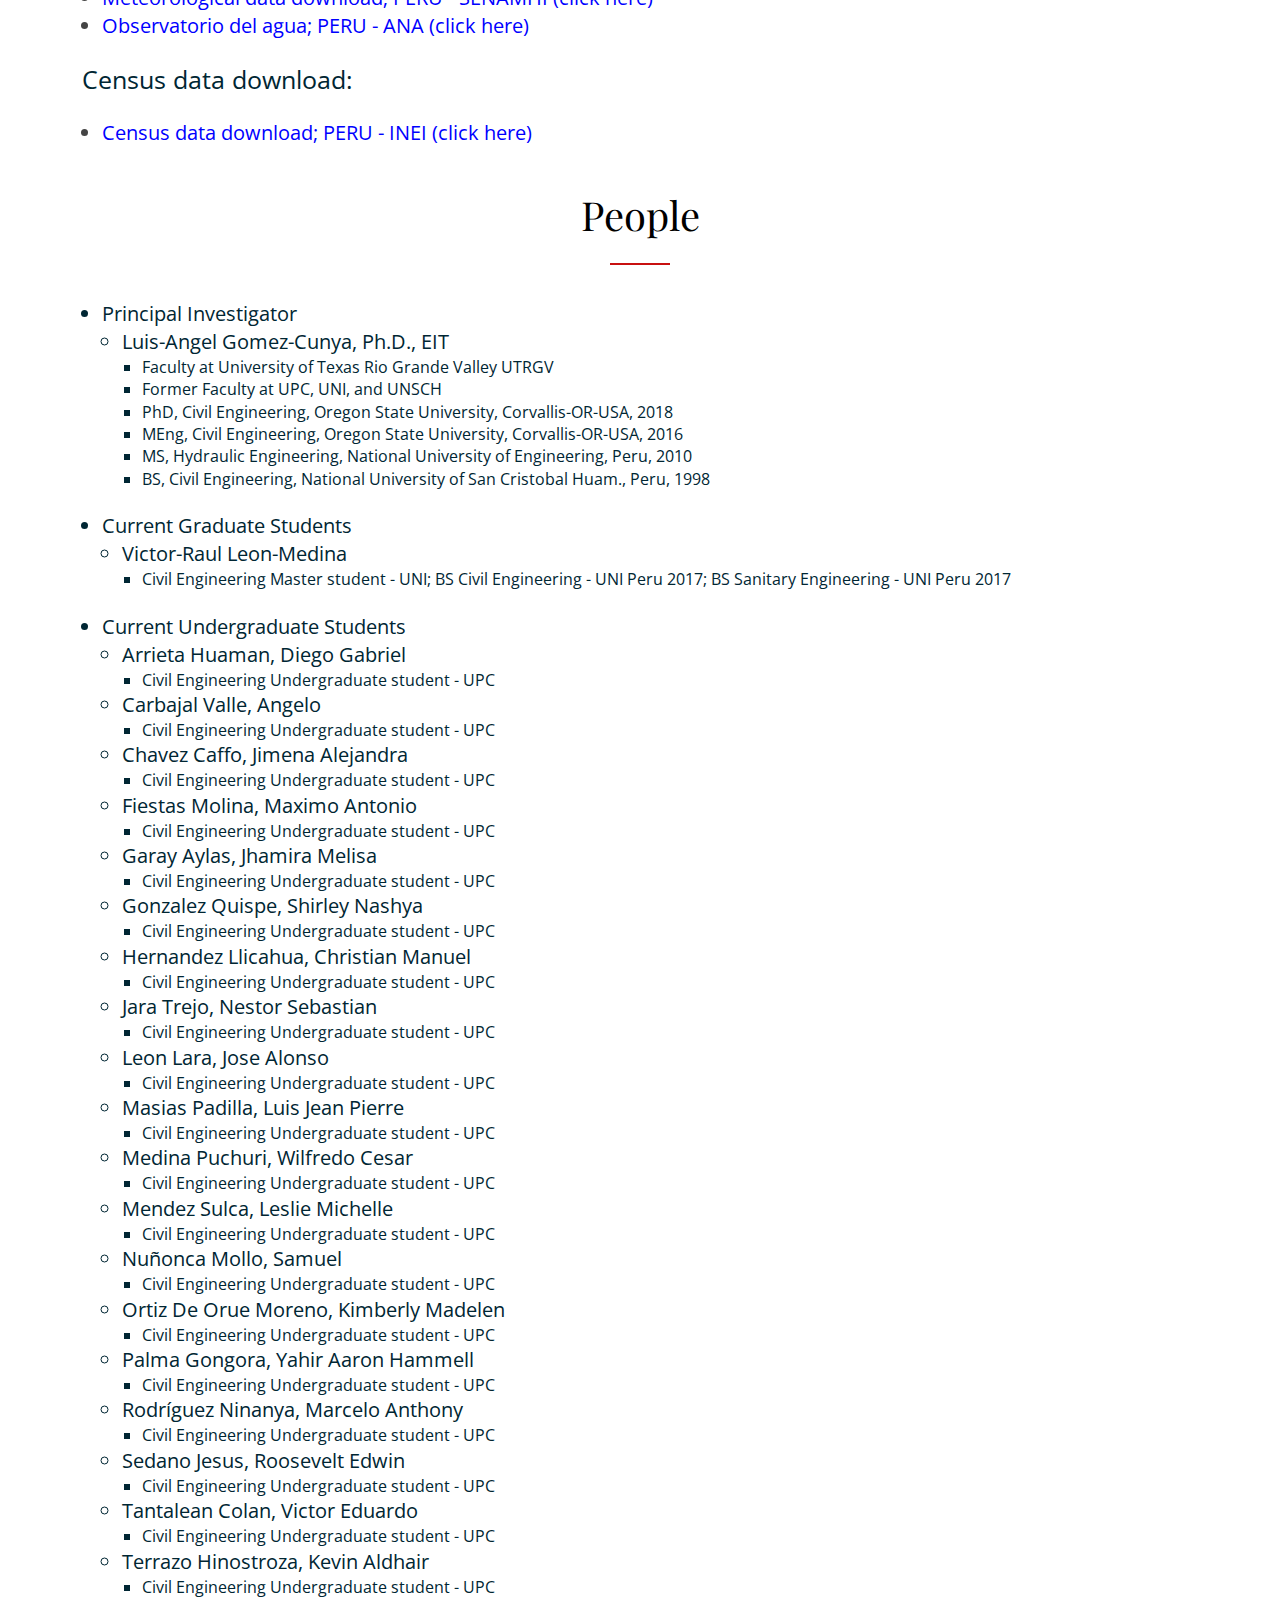
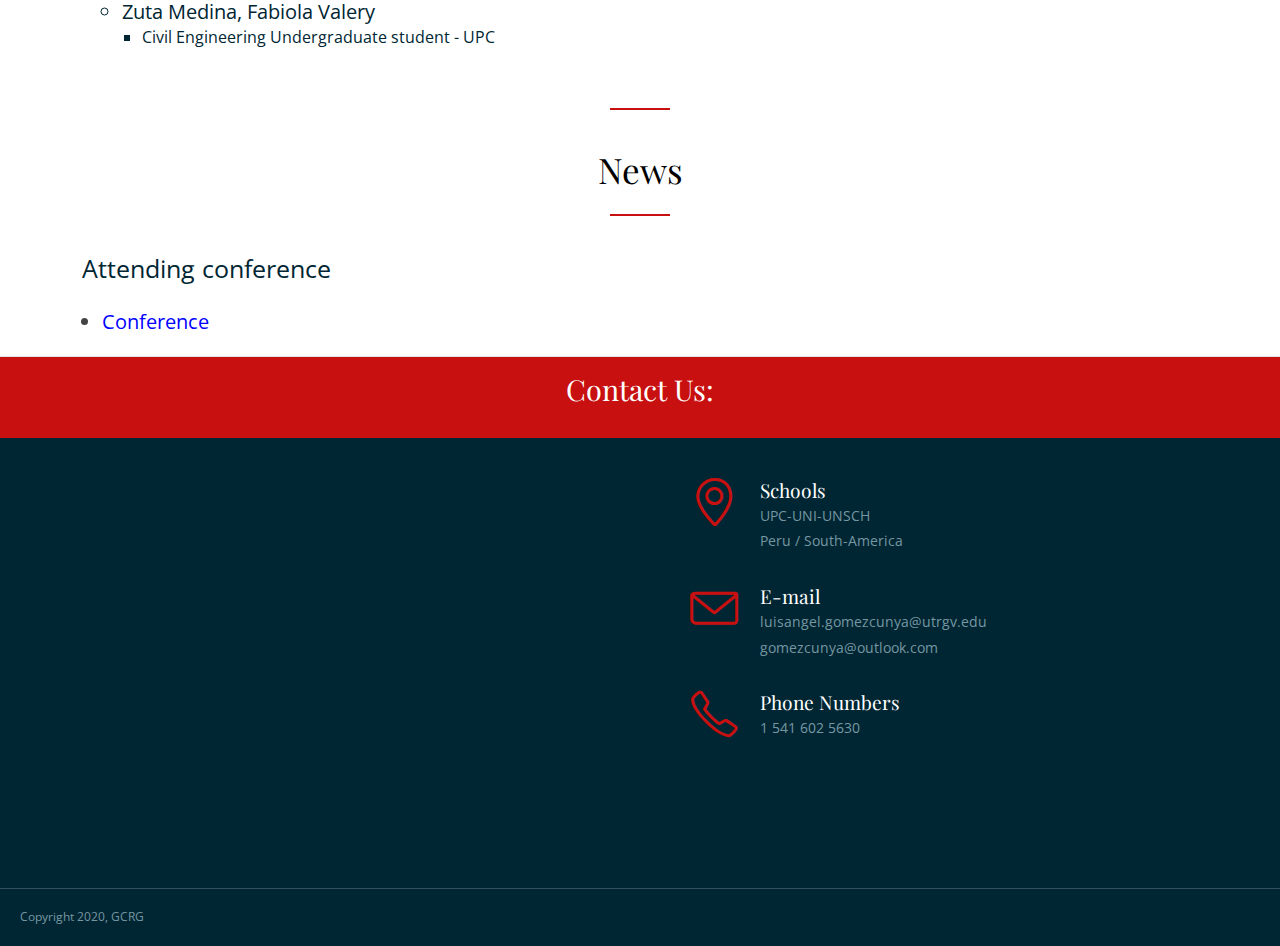
==== commit 1b1f5f04: "C040323 -3" ====
--- a/index.html
+++ b/index.html
@@ -364,7 +364,8 @@
               <ul>
                 <li class="text-size-20 text-dark">Luis-Angel Gomez-Cunya, Ph.D., EIT</li>
                 <ul>
-                  <li class="text-size-16 text-dark">Water Resources Faculty at UPC, UNI, and UNSCH</li>
+                  <li class="text-size-16 text-dark">Faculty at University of Texas Rio Grande Valley UTRGV</li>
+                  <li class="text-size-16 text-dark">Former Faculty at UPC, UNI, and UNSCH</li>
                   <li class="text-size-16 text-dark">PhD, Civil Engineering, Oregon State University, Corvallis-OR-USA, 2018</li>
                   <li class="text-size-16 text-dark">MEng, Civil Engineering, Oregon State University, Corvallis-OR-USA, 2016</li>
                   <li class="text-size-16 text-dark">MS, Hydraulic Engineering, National University of Engineering, Peru, 2010</li>
